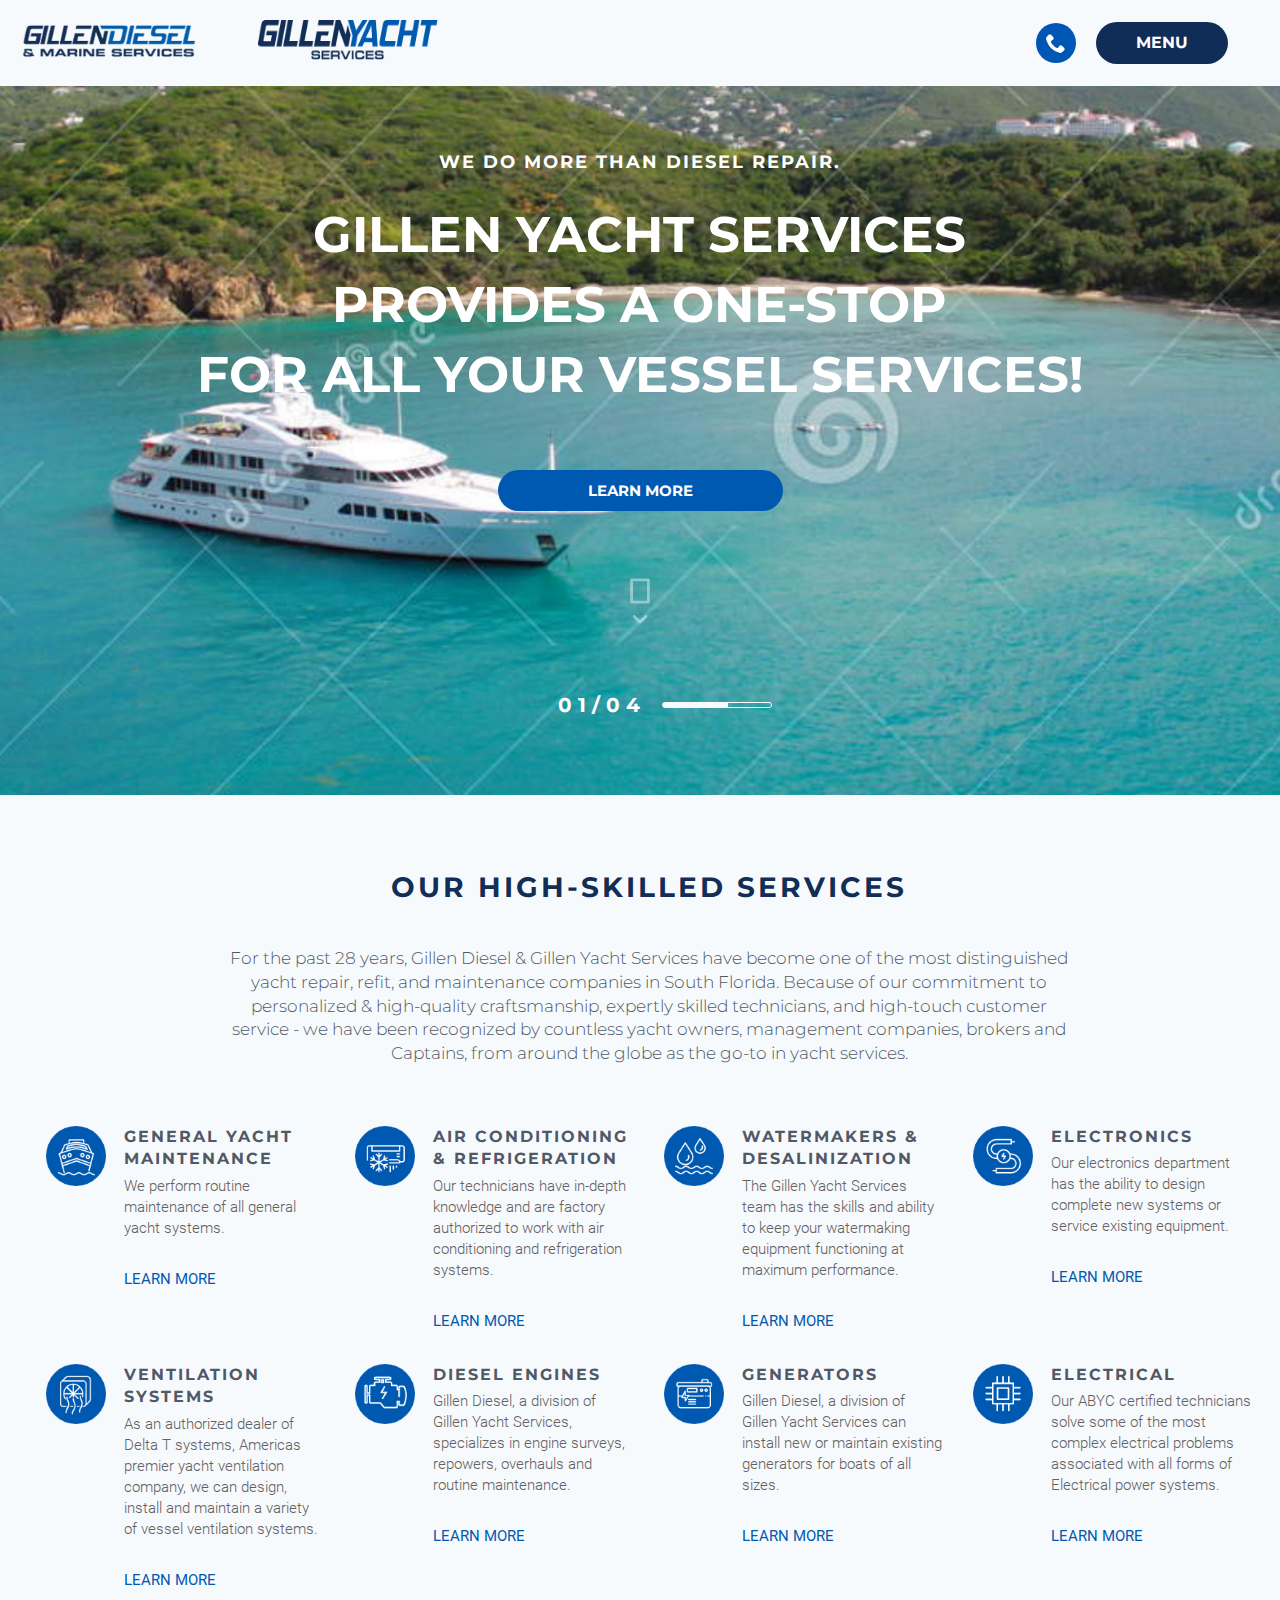
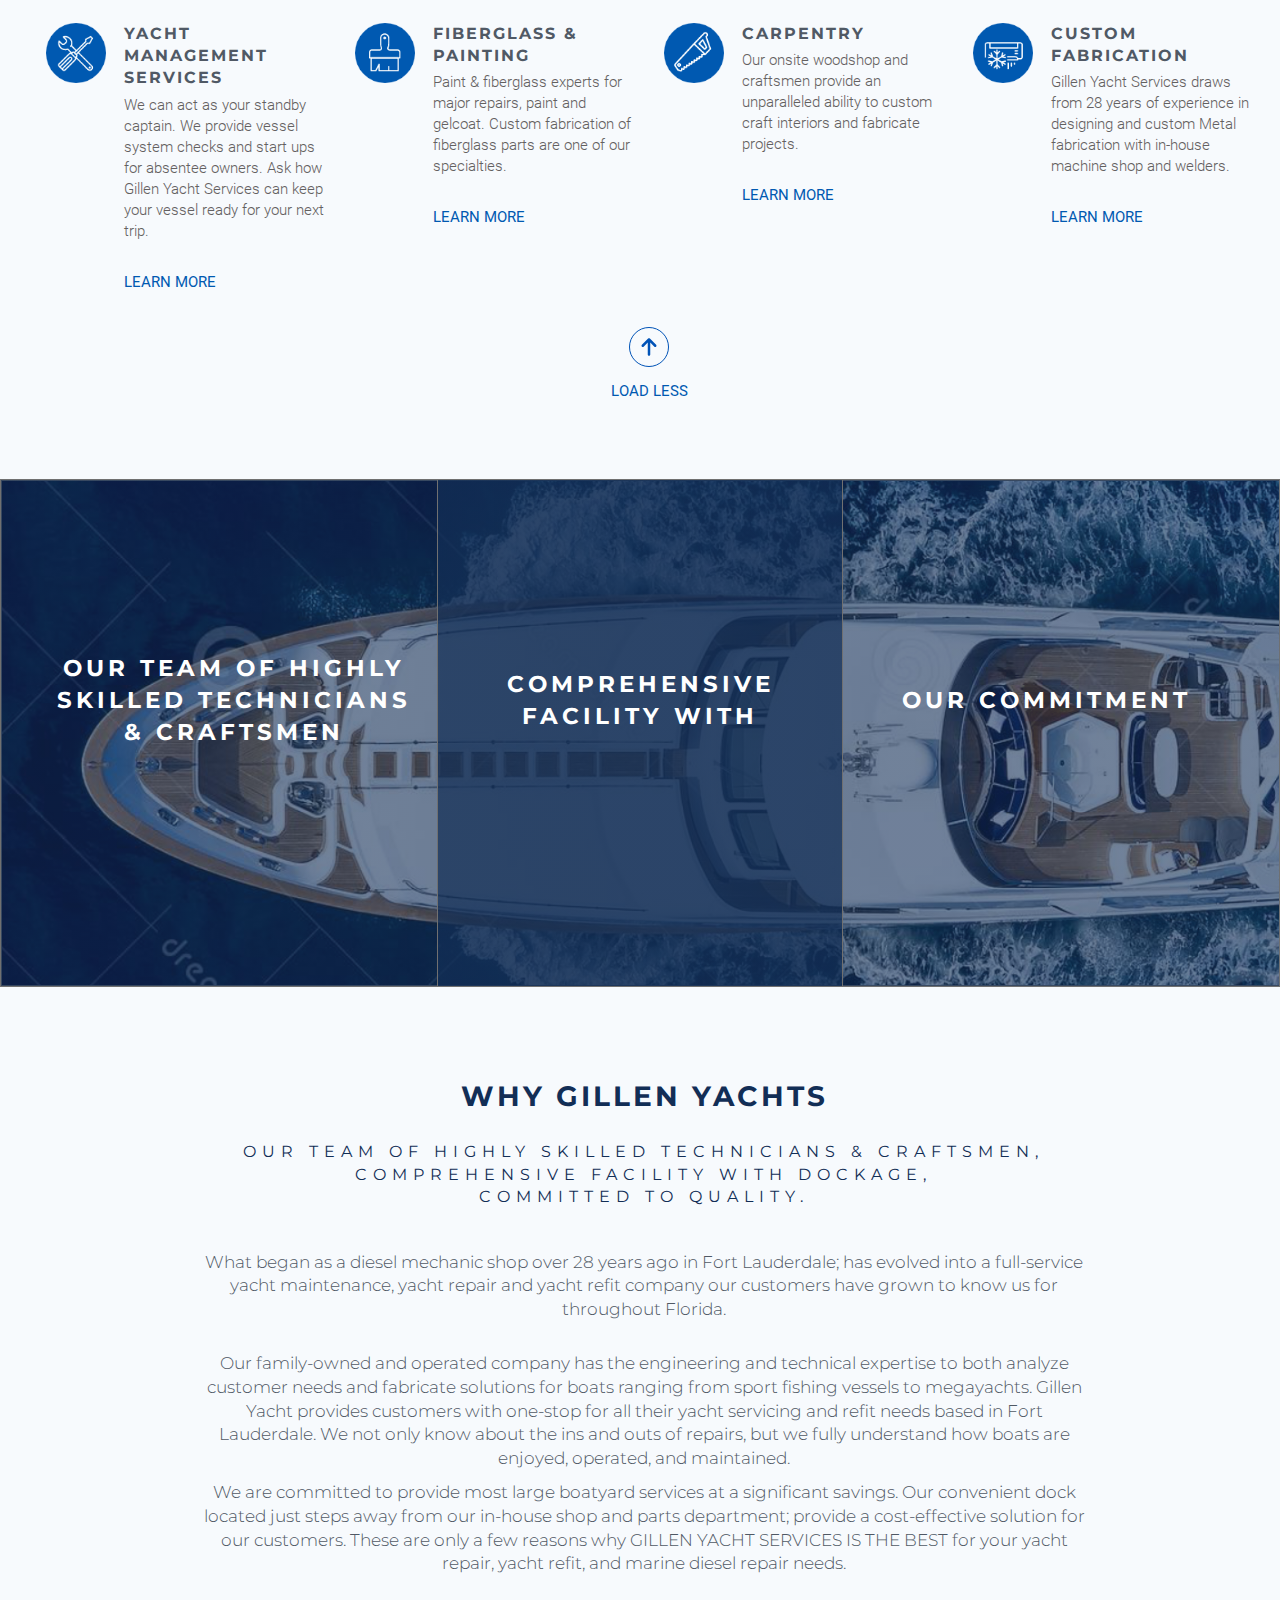
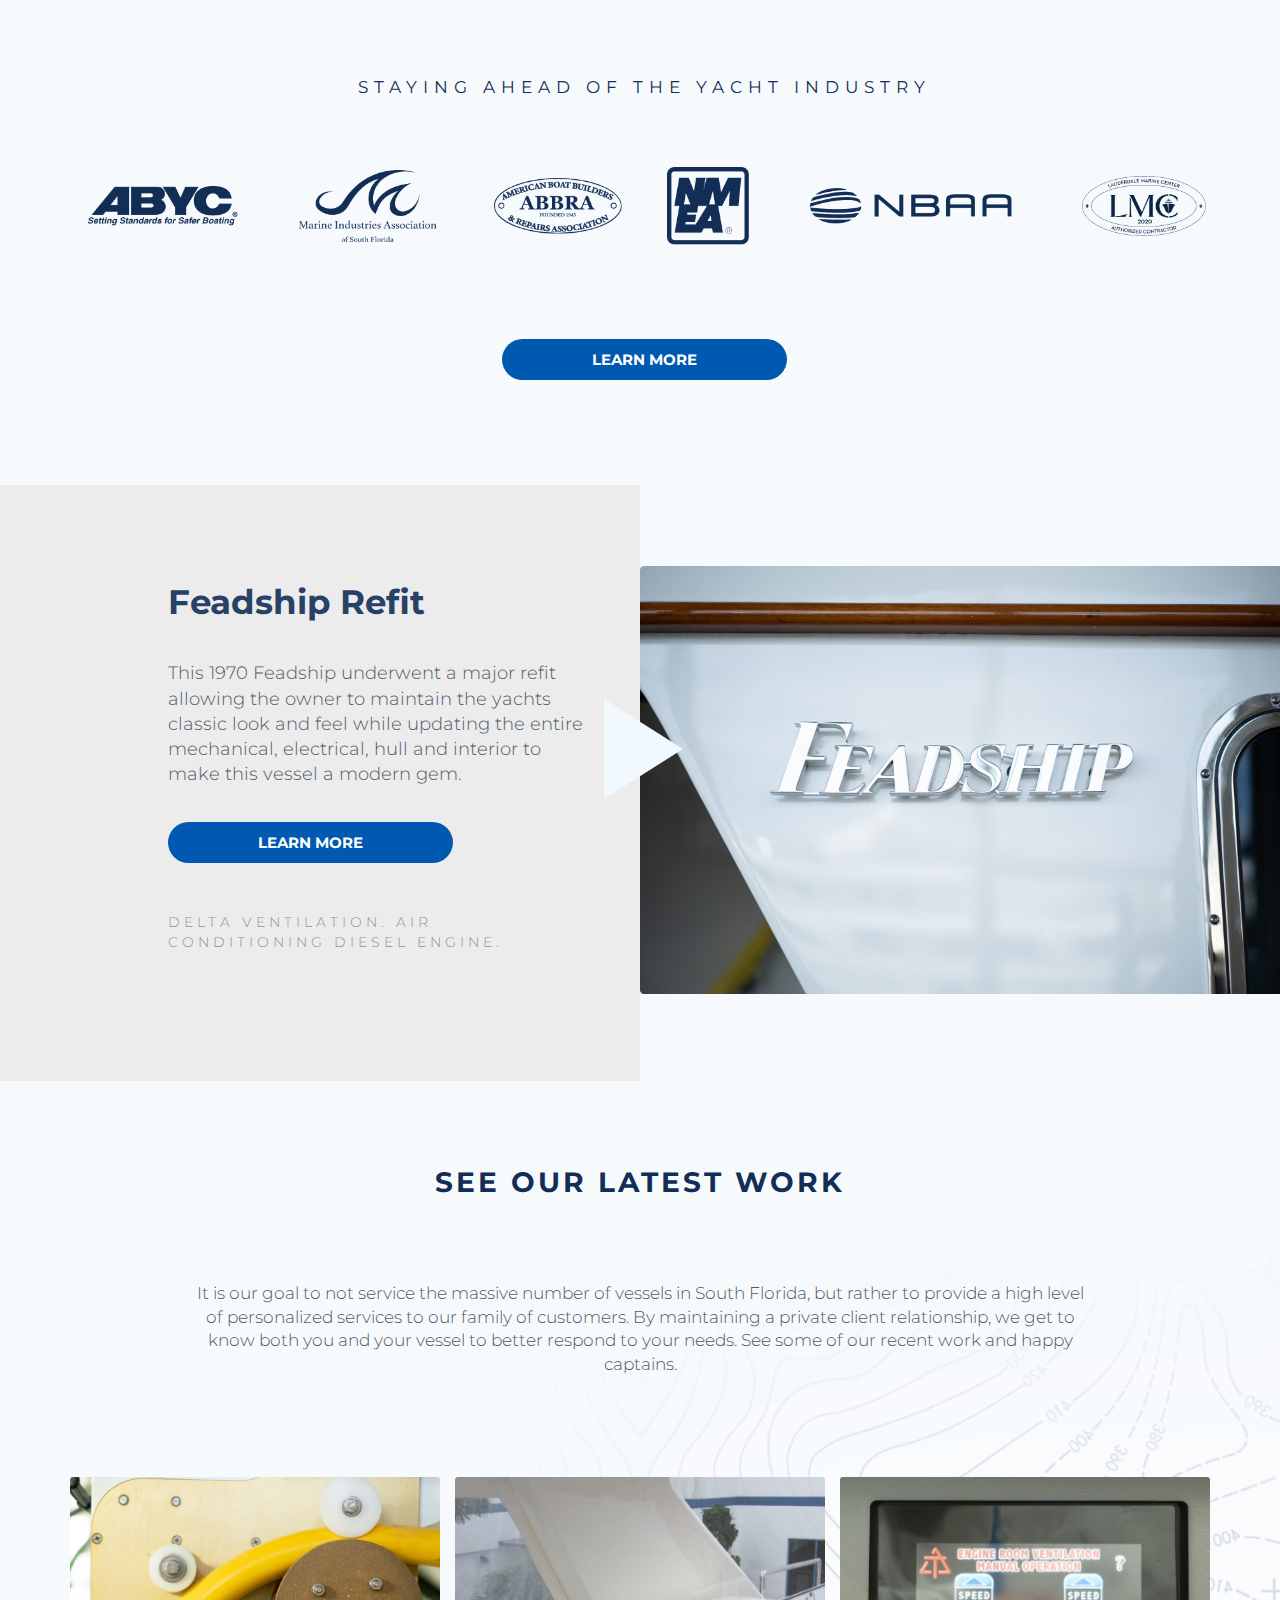
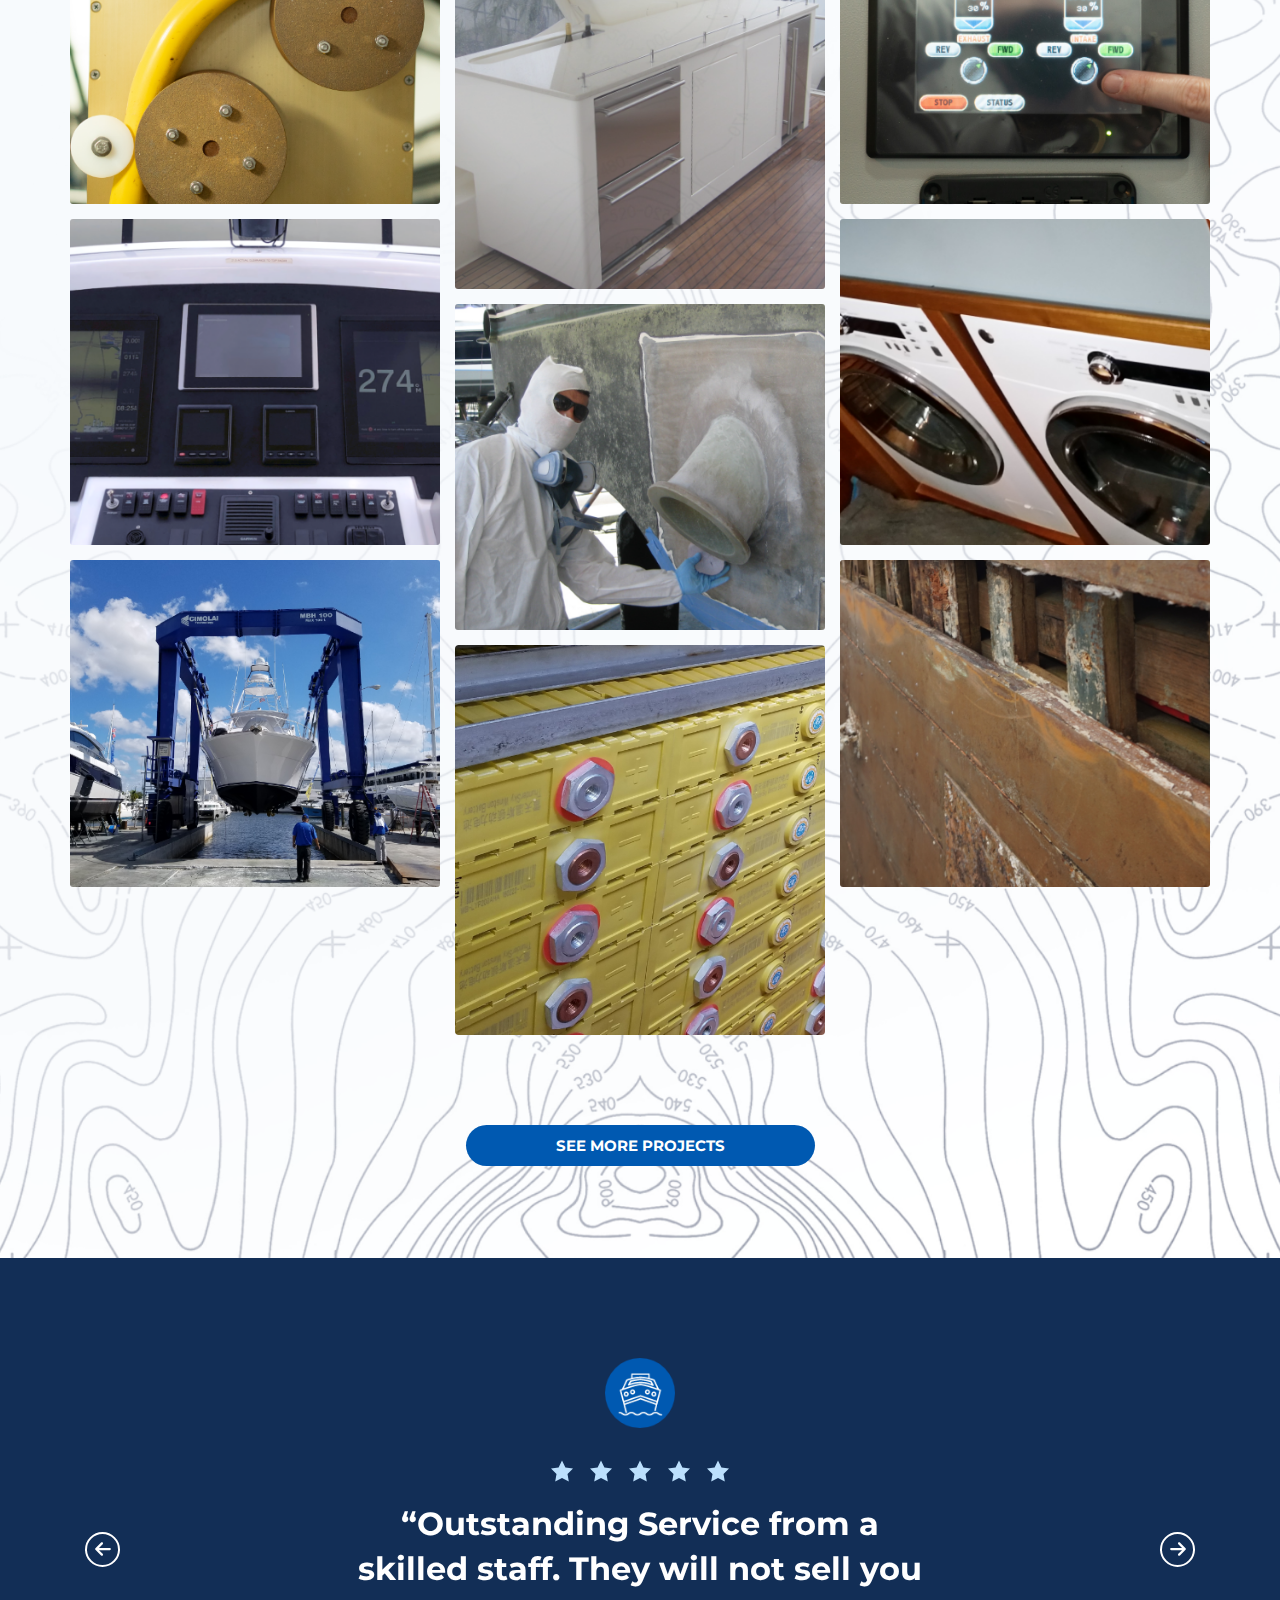
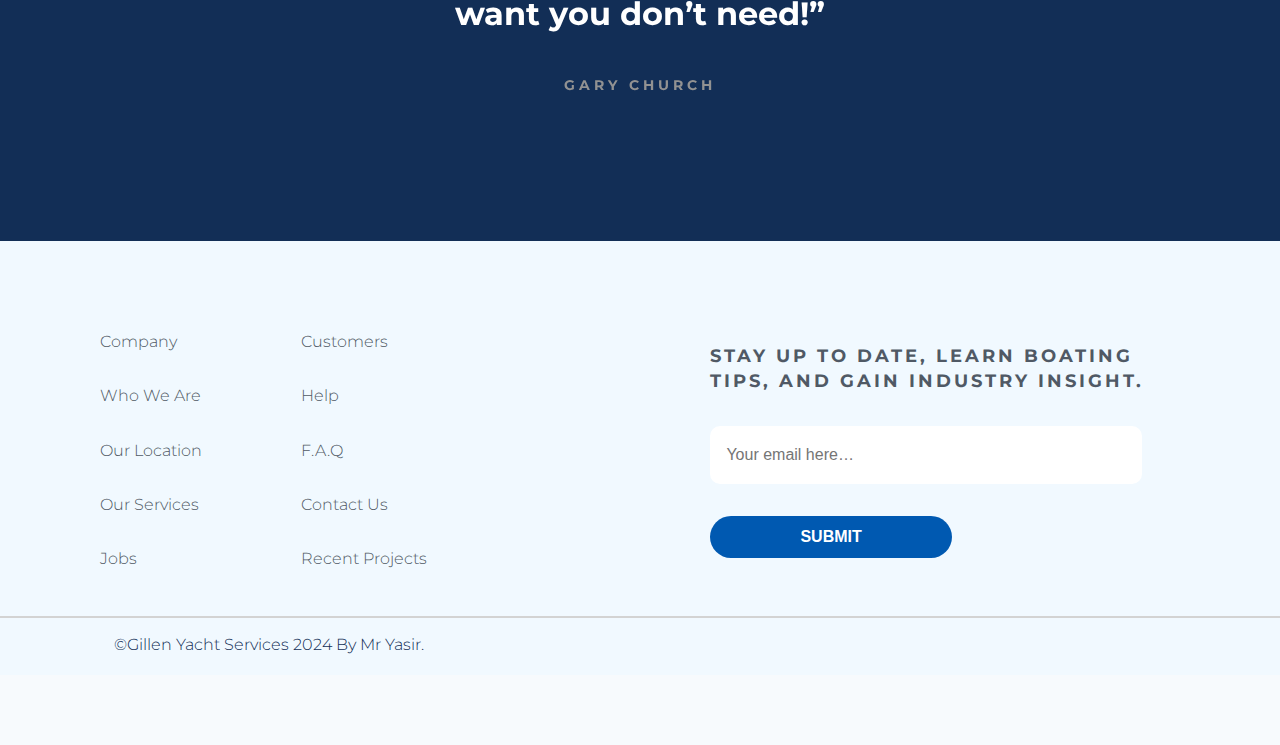
==== index.html @ 8f9c3e86 "first commit" ====
<!DOCTYPE html>
<html lang="en">
  <head>
    <meta charset="UTF-8" />
    <meta name="viewport" content="width=device-width, initial-scale=1.0" />

    <link rel="stylesheet" href="css/style.css" />
    <script defer src="js/script.js"></script>

    <link rel="stylesheet" href="css/slick.css" />
    <link rel="stylesheet" href="css/slick-theme.css" />

    <title>Gillen Yacht</title>
  </head>
  <body>
    <header>
      <div class="container">
        <div class="logo-box">
          <a href="#" class="logo-box__link">
            <img src="img/logo-1.png" alt="logo 1" class="logo-box__img" />
          </a>
          <a href="#" class="logo-box__link">
            <img src="img/logo-2.png" alt="logo 2" class="logo-box__img" />
          </a>
        </div>

        <div class="header-right">
          <a href="#" class="header-right__link">
            <svg class="header-right__icon">
              <use xlink:href="img/sprite-2.svg#icon-phone"></use>
            </svg>
          </a>
          <!-- <a href="#" class="header-right__menu">menu</a> -->

          <input type="checkbox" class="header-checkbox" id="nav-toggle" />

          <label for="nav-toggle" class="header-menu">menu</label>

          <div class="header-menu-box">
            <p class="header-menu-box__text">
              We will get to you by land, sea, or air
            </p>

            <!-- <div class="header-menu-body"> -->
            <ul class="header-menu-box__list">
              <li class="header-menu-box__item">
                <a href="#" class="header-menu-box__link">Home</a>
              </li>
              <li class="header-menu-box__item">
                <a href="#" class="header-menu-box__link">Where We Service</a>
              </li>
              <li class="header-menu-box__item">
                <a href="#" class="header-menu-box__link">Services</a>
              </li>
              <li class="header-menu-box__item">
                <a href="#" class="header-menu-box__link">Recent Projects</a>
              </li>
              <li class="header-menu-box__item">
                <a href="#" class="header-menu-box__link"
                  >Careers & Apprenticeships</a
                >
              </li>
              <li class="header-menu-box__item">
                <a href="#" class="header-menu-box__link">FAQ’s</a>
              </li>
              <li class="header-menu-box__item">
                <a href="#" class="header-menu-box__link">Contact Us</a>
              </li>
            </ul>
            <!-- </div> -->
          </div>
        </div>
      </div>
    </header>

    <main>
      <section class="banner">
        <div class="container">
          <p class="banner-subtitle">we do more than diesel repair.</p>

          <h1 class="banner-heading">
            <span> gillen yacht services provides a one-stop</span>
            <span>for all your vessel services!</span>
          </h1>

          <a href="#" class="main-button mb-big">learn more</a>

          <div class="banner-icon">
            <svg class="banner-icon__doc">
              <use xlink:href="img/sprite-1.svg#icon-document"></use>
            </svg>

            <svg class="banner-icon__down">
              <use xlink:href="img/sprite-1.svg#icon-chevron-down"></use>
            </svg>
          </div>

          <div class="banner-progress">
            <p class="banner-progress__date">0 1 / 0 4</p>
            <span class="banner-progress__line">&nbsp;</span>
          </div>
        </div>
      </section>

      <section class="services">
        <div class="container">
          <h2 class="section-heading">our high-skilled services</h2>

          <p class="services-subtitle">
            For the past 28 years, Gillen Diesel & Gillen Yacht Services have
            become one of the most distinguished yacht repair, refit, and
            maintenance companies in South Florida. Because of our commitment to
            personalized & high-quality craftsmanship, expertly skilled
            technicians, and high-touch customer service - we have been
            recognized by countless yacht owners, management companies, brokers
            and Captains, from around the globe as the go-to in yacht services.
          </p>

          <div class="services-list">
            <div class="services-item">
              <img
                src="img/s-img-1.png"
                alt=" services img 1"
                class="services-item__img"
              />

              <div class="services-item__content">
                <h3 class="services-item__content-name">
                  general yacht maintenance
                </h3>
                <p class="services-item__content-description">
                  We perform routine maintenance of all general yacht systems.
                </p>
                <a href="#" class="services-item__content-link">Learn more</a>
              </div>
            </div>

            <div class="services-item">
              <img
                src="img/s-img-2.png"
                alt=" services img 2"
                class="services-item__img"
              />

              <div class="services-item__content">
                <h3 class="services-item__content-name">
                  Air Conditioning & Refrigeration
                </h3>
                <p class="services-item__content-description">
                  Our technicians have in-depth knowledge and are factory
                  authorized to work with air conditioning and refrigeration
                  systems.
                </p>
                <a href="#" class="services-item__content-link">Learn more</a>
              </div>
            </div>

            <div class="services-item">
              <img
                src="img/s-img-3.png"
                alt=" services img 3"
                class="services-item__img"
              />

              <div class="services-item__content">
                <h3 class="services-item__content-name">
                  Watermakers & Desalinization
                </h3>
                <p class="services-item__content-description">
                  The Gillen Yacht Services team has the skills and ability to
                  keep your watermaking equipment functioning at maximum
                  performance.
                </p>
                <a href="#" class="services-item__content-link">Learn more</a>
              </div>
            </div>

            <div class="services-item">
              <img
                src="img/s-img-4.png"
                alt=" services img 4"
                class="services-item__img"
              />

              <div class="services-item__content">
                <h3 class="services-item__content-name">Electronics</h3>
                <p class="services-item__content-description">
                  Our electronics department has the ability to design complete
                  new systems or service existing equipment.
                </p>
                <a href="#" class="services-item__content-link">Learn more</a>
              </div>
            </div>

            <div class="services-item">
              <img
                src="img/s-img-5.png"
                alt=" services img 5"
                class="services-item__img"
              />

              <div class="services-item__content">
                <h3 class="services-item__content-name">Ventilation Systems</h3>
                <p class="services-item__content-description">
                  As an authorized dealer of Delta T systems, Americas premier
                  yacht ventilation company, we can design, install and maintain
                  a variety of vessel ventilation systems.
                </p>
                <a href="#" class="services-item__content-link">Learn more</a>
              </div>
            </div>

            <div class="services-item">
              <img
                src="img/s-img-6.png"
                alt=" services img 6"
                class="services-item__img"
              />

              <div class="services-item__content">
                <h3 class="services-item__content-name">Diesel Engines</h3>
                <p class="services-item__content-description">
                  Gillen Diesel, a division of Gillen Yacht Services,
                  specializes in engine surveys, repowers, overhauls and routine
                  maintenance.
                </p>
                <a href="#" class="services-item__content-link">Learn more</a>
              </div>
            </div>

            <div class="services-item">
              <img
                src="img/s-img-7.png"
                alt=" services img 7"
                class="services-item__img"
              />

              <div class="services-item__content">
                <h3 class="services-item__content-name">Generators</h3>
                <p class="services-item__content-description">
                  Gillen Diesel, a division of Gillen Yacht Services can install
                  new or maintain existing generators for boats of all sizes.
                </p>
                <a href="#" class="services-item__content-link">Learn more</a>
              </div>
            </div>

            <div class="services-item">
              <img
                src="img/s-img-8.png"
                alt=" services img 8"
                class="services-item__img"
              />

              <div class="services-item__content">
                <h3 class="services-item__content-name">Electrical</h3>
                <p class="services-item__content-description">
                  Our ABYC certified technicians solve some of the most complex
                  electrical problems associated with all forms of Electrical
                  power systems.
                </p>
                <a href="#" class="services-item__content-link">Learn more</a>
              </div>
            </div>

            <div class="services-item">
              <img
                src="img/s-img-9.png"
                alt=" services img 9"
                class="services-item__img"
              />

              <div class="services-item__content">
                <h3 class="services-item__content-name">
                  Yacht Management Services
                </h3>
                <p class="services-item__content-description">
                  We can act as your standby captain. We provide vessel system
                  checks and start ups for absentee owners. Ask how Gillen Yacht
                  Services can keep your vessel ready for your next trip.
                </p>
                <a href="#" class="services-item__content-link">Learn more</a>
              </div>
            </div>

            <div class="services-item">
              <img
                src="img/s-img-10.png"
                alt=" services img 10"
                class="services-item__img"
              />

              <div class="services-item__content">
                <h3 class="services-item__content-name">
                  Fiberglass & Painting
                </h3>
                <p class="services-item__content-description">
                  Paint & fiberglass experts for major repairs, paint and
                  gelcoat. Custom fabrication of fiberglass parts are one of our
                  specialties.
                </p>
                <a href="#" class="services-item__content-link">Learn more</a>
              </div>
            </div>

            <div class="services-item">
              <img
                src="img/s-img-11.png"
                alt=" services img 11"
                class="services-item__img"
              />

              <div class="services-item__content">
                <h3 class="services-item__content-name">Carpentry</h3>
                <p class="services-item__content-description">
                  Our onsite woodshop and craftsmen provide an unparalleled
                  ability to custom craft interiors and fabricate projects.
                </p>
                <a href="#" class="services-item__content-link">Learn more</a>
              </div>
            </div>

            <div class="services-item">
              <img
                src="img/s-img-12.png"
                alt=" services img 12"
                class="services-item__img"
              />

              <div class="services-item__content">
                <h3 class="services-item__content-name">Custom Fabrication</h3>
                <p class="services-item__content-description">
                  Gillen Yacht Services draws from 28 years of experience in
                  designing and custom Metal fabrication with in-house machine
                  shop and welders.
                </p>
                <a href="#" class="services-item__content-link">Learn more</a>
              </div>
            </div>
          </div>

          <div class="services-block">
            <a href="#" class="services-block__link">
              <svg class="services-block__icon">
                <use xlink:href="img/sprite-2.svg#icon-arrow-up2"></use>
              </svg>
            </a>

            <p class="services-block__text">load less</p>
          </div>
        </div>
      </section>

      <section class="commitment">
        <div class="container">
          <div class="commitment-box">
            <p class="commitment-box__text">
              Our team of highly skilled technicians & craftsmen
            </p>
          </div>

          <div class="commitment-box">
            <p class="commitment-box__text">Comprehensive facility with</p>
          </div>

          <div class="commitment-box">
            <p class="commitment-box__text">Our commitment</p>
          </div>
        </div>

        <!-- <section class="commitment-imgs">
          <img
            src="img/a-back-img.png"
            alt=" background img"
            class="commitment-img"
          />
        </section> -->
      </section>

      <section class="feature">
        <div class="container">
          <h2 class="section-heading mb-medium">why gillen yachts</h2>

          <p class="feature-subtitle">
            OUR TEAM OF HIGHLY SKILLED TECHNICIANS & CRAFTSMEN, <br />
            COMPREHENSIVE FACILITY WITH DOCKAGE, <br />
            COMMITTED TO QUALITY.
          </p>

          <p class="feature-description">
            <span
              >What began as a diesel mechanic shop over 28 years ago in Fort
              Lauderdale; has evolved into a full-service yacht maintenance,
              yacht repair and yacht refit company our customers have grown to
              know us for throughout Florida.
            </span>

            <span>
              Our family-owned and operated company has the engineering and
              technical expertise to both analyze customer needs and fabricate
              solutions for boats ranging from sport fishing vessels to
              megayachts. Gillen Yacht provides customers with one-stop for all
              their yacht servicing and refit needs based in Fort Lauderdale. We
              not only know about the ins and outs of repairs, but we fully
              understand how boats are enjoyed, operated, and maintained.
            </span>

            <span>
              We are committed to provide most large boatyard services at a
              significant savings. Our convenient dock located just steps away
              from our in-house shop and parts department; provide a
              cost-effective solution for our customers. These are only a few
              reasons why GILLEN YACHT SERVICES IS THE BEST for your yacht
              repair, yacht refit, and marine diesel repair needs.
            </span>
          </p>

          <p class="feature-logo-title">Staying ahead of the yacht industry</p>

          <div class="feature-logo-flex">
            <div>
              <img
                src="img/f-logo-1.png"
                alt=" feature logo 1"
                class="feature-logo-img"
              />
            </div>

            <div>
              <img
                src="img/f-logo-2.png"
                alt=" feature logo 2"
                class="feature-logo-img"
              />
            </div>

            <div>
              <img
                src="img/f-logo-3.png"
                alt=" feature logo 3"
                class="feature-logo-img"
              />
            </div>

            <div>
              <img
                src="img/f-logo-4.png"
                alt=" feature logo 4"
                class="feature-logo-img"
              />
            </div>

            <div>
              <img
                src="img/f-logo-5.png"
                alt=" feature logo 5"
                class="feature-logo-img"
              />
            </div>

            <div>
              <img
                src="img/f-logo-6.png"
                alt=" feature logo 6"
                class="feature-logo-img"
              />
            </div>
          </div>

          <a href="#" class="main-button">learn more</a>
        </div>
      </section>

      <section class="project">
        <div class="container">
          <div class="project-content">
            <h3 class="project-content__title">Feadship Refit</h3>

            <p class="project-content__description">
              This 1970 Feadship underwent a major refit allowing the owner to
              maintain the yachts classic look and feel while updating the
              entire mechanical, electrical, hull and interior to make this
              vessel a modern gem.
            </p>

            <a href="#" class="main-button mb-huge">Learn more</a>

            <p class="project-content__info">
              Delta ventilation. air conditioning diesel engine.
            </p>
          </div>

          <div class="project-img">
            <img
              src="img/p-back-img2.png"
              alt="project img"
              class="project-right__img"
            />
          </div>
        </div>
      </section>

      <section class="gallery">
        <div class="container">
          <h2 class="section-heading mb-huge">See our latest work</h2>

          <p class="gallery-subtitle">
            It is our goal to not service the massive number of vessels in South
            Florida, but rather to provide a high level of personalized services
            to our family of customers. By maintaining a private client
            relationship, we get to know both you and your vessel to better
            respond to your needs. See some of our recent work and happy
            captains.
          </p>

          <div class="gallery-grid">
            <figure class="gallery-item gallery-item__1">
              <img
                src="img/g-img-1.png"
                alt="gallery img 1"
                class="gallery-item__img"
              />
              <figcaption class="gallery-item__text">Glendinning</figcaption>

              <a href="#model1" class="open-model" data-modal="model-box__1">
                <svg class="gallery-item__arrow">
                  <use xlink:href="img/sprite-1.svg#icon-resize-100"></use>
                </svg>
              </a>
            </figure>

            <div class="model-box model-box__1" id="model1">
              <div class="model-container">
                <div class="model-box__left">
                  <img
                    src="img/g2-img-1.png"
                    alt=" img 1"
                    class="model-box__left-img"
                    id="model-img"
                  />
                </div>

                <div class="model-box__right">
                  <h4 class="model-box__right-title">Glendinning</h4>
                  <h2 class="model-box__right-heading">PROJECT DETAILS</h2>
                  <p class="model-box__right-text">
                    Installed a 100 amp Cablemaster which provides powered
                    extension and retraction of vessel shore power cable.
                  </p>

                  <a href="#close" class="close-model">
                    <svg class="close-arrow">
                      <use xlink:href="img/sprite-1.svg#icon-resize-100"></use>
                    </svg>
                  </a>
                </div>
              </div>
            </div>

            <figure class="gallery-item gallery-item__2">
              <img
                src="img/g-img-2.png"
                alt="gallery img 2"
                class="gallery-item__img"
              />
              <figcaption class="gallery-item__text">
                Custom Flybridge Bar
              </figcaption>

              <a href="#model2">
                <svg class="gallery-item__arrow">
                  <use xlink:href="img/sprite-1.svg#icon-resize-100"></use>
                </svg>
              </a>
            </figure>

            <div class="model-box model-box__2" id="model2">
              <div class="model-container">
                <div class="model-box__left">
                  <img
                    src="img/g2-img-2.png"
                    alt=" img 2"
                    class="model-box__left-img"
                    id="model-img"
                  />
                </div>

                <div class="model-box__right">
                  <h4 class="model-box__right-title">Custom Flybridge Bar</h4>
                  <h2 class="model-box__right-heading">PROJECT DETAILS</h2>
                  <p class="model-box__right-text">
                    Designed and fabricated a fiberglass bar for the flybridge
                    which included refrigerator drawers, ice machine, trash area
                    and wine chill area.
                  </p>

                  <a href="#close" class="close-model">
                    <svg class="close-arrow">
                      <use xlink:href="img/sprite-1.svg#icon-resize-100"></use>
                    </svg>
                  </a>
                </div>
              </div>
            </div>

            <figure class="gallery-item gallery-item__3">
              <img
                src="img/g-img-3.png"
                alt="gallery img 3"
                class="gallery-item__img"
              />
              <figcaption class="gallery-item__text">
                Delta T Control Panel
              </figcaption>

              <a href="#model3">
                <svg class="gallery-item__arrow">
                  <use xlink:href="img/sprite-1.svg#icon-resize-100"></use>
                </svg>
              </a>
            </figure>

            <div class="model-box model-box__3" id="model3">
              <div class="model-container">
                <div class="model-box__left">
                  <img
                    src="img/g2-img-3.png"
                    alt=" img 3"
                    class="model-box__left-img"
                    id="model-img"
                  />
                </div>

                <div class="model-box__right">
                  <h4 class="model-box__right-title">Delta T Control Panel</h4>
                  <h2 class="model-box__right-heading">PROJECT DETAILS</h2>
                  <p class="model-box__right-text">
                    Installed a Delta T Control panel as part of a new engine
                    room ventilation system.
                  </p>

                  <a href="#close" class="close-model">
                    <svg class="close-arrow">
                      <use xlink:href="img/sprite-1.svg#icon-resize-100"></use>
                    </svg>
                  </a>
                </div>
              </div>
            </div>

            <figure class="gallery-item gallery-item__4">
              <img
                src="img/g-img-4.png"
                alt="gallery img 4"
                class="gallery-item__img"
              />
              <figcaption class="gallery-item__text">
                New Helm Install
              </figcaption>

              <a href="#model4">
                <svg class="gallery-item__arrow">
                  <use xlink:href="img/sprite-1.svg#icon-resize-100"></use>
                </svg>
              </a>
            </figure>

            <div class="model-box model-box__4" id="model4">
              <div class="model-container">
                <div class="model-box__left">
                  <img
                    src="img/g2-img-4.png"
                    alt=" img 4"
                    class="model-box__left-img"
                    id="model-img"
                  />
                </div>

                <div class="model-box__right">
                  <h4 class="model-box__right-title">New Helm Install</h4>
                  <h2 class="model-box__right-heading">PROJECT DETAILS</h2>
                  <p class="model-box__right-text">
                    This helm was updated to include a new Garmin and Maretron
                    NMEA 2000 system.
                  </p>

                  <a href="#close" class="close-model">
                    <svg class="close-arrow">
                      <use xlink:href="img/sprite-1.svg#icon-resize-100"></use>
                    </svg>
                  </a>
                </div>
              </div>
            </div>

            <figure class="gallery-item gallery-item__5">
              <img
                src="img/g-img-5.png"
                alt="gallery img 5"
                class="gallery-item__img"
              />
              <figcaption class="gallery-item__text">
                Stern Thruster Install
              </figcaption>

              <a href="#model5">
                <svg class="gallery-item__arrow">
                  <use xlink:href="img/sprite-1.svg#icon-resize-100"></use>
                </svg>
              </a>
            </figure>

            <div class="model-box model-box__5" id="model5">
              <div class="model-container">
                <div class="model-box__left">
                  <img
                    src="img/g2-img-5.png"
                    alt=" img 5"
                    class="model-box__left-img"
                    id="model-img"
                  />
                </div>

                <div class="model-box__right">
                  <h4 class="model-box__right-title">Stern Thruster Install</h4>
                  <h2 class="model-box__right-heading">PROJECT DETAILS</h2>
                  <p class="model-box__right-text">
                    This custom stern thruster fabrication installation is
                    powered by a Sidepower System.
                  </p>

                  <a href="#close" class="close-model">
                    <svg class="close-arrow">
                      <use xlink:href="img/sprite-1.svg#icon-resize-100"></use>
                    </svg>
                  </a>
                </div>
              </div>
            </div>

            <figure class="gallery-item gallery-item__6">
              <img
                src="img/g-img-6.png"
                alt="gallery img 6"
                class="gallery-item__img"
              />
              <figcaption class="gallery-item__text">
                Laundry Room Install
              </figcaption>

              <a href="#model6">
                <svg class="gallery-item__arrow">
                  <use xlink:href="img/sprite-1.svg#icon-resize-100"></use>
                </svg>
              </a>
            </figure>

            <div class="model-box model-box__6" id="model6">
              <div class="model-container">
                <div class="model-box__left">
                  <img
                    src="img/g2-img-6.png"
                    alt=" img 6"
                    class="model-box__left-img"
                    id="model-img"
                  />
                </div>

                <div class="model-box__right">
                  <h4 class="model-box__right-title">Laundry Room Install</h4>
                  <h2 class="model-box__right-heading">PROJECT DETAILS</h2>
                  <p class="model-box__right-text">
                    This vessel needed a laundry facility which was accomplished
                    by converting a closet area.
                  </p>

                  <a href="#close" class="close-model">
                    <svg class="close-arrow">
                      <use xlink:href="img/sprite-1.svg#icon-resize-100"></use>
                    </svg>
                  </a>
                </div>
              </div>
            </div>

            <figure class="gallery-item gallery-item__7">
              <img
                src="img/g-img-7.png"
                alt="gallery img 7"
                class="gallery-item__img"
              />
              <figcaption class="gallery-item__text">
                Routine Haul Out Service
              </figcaption>

              <a href="#model7">
                <svg class="gallery-item__arrow">
                  <use xlink:href="img/sprite-1.svg#icon-resize-100"></use>
                </svg>
              </a>
            </figure>

            <div class="model-box model-box__7" id="model7">
              <div class="model-container">
                <div class="model-box__left">
                  <img
                    src="img/g2-img-7.png"
                    alt=" img 7"
                    class="model-box__left-img"
                    id="model-img"
                  />
                </div>

                <div class="model-box__right">
                  <h4 class="model-box__right-title">
                    Routine Haul Out Service
                  </h4>
                  <h2 class="model-box__right-heading">PROJECT DETAILS</h2>
                  <p class="model-box__right-text">
                    This sportfish needed routine yard service including, bottom
                    paint, running gear, zincs, Prop Speed. This was a great
                    time to add underwater lights and spurs.
                  </p>

                  <a href="#close" class="close-model">
                    <svg class="close-arrow">
                      <use xlink:href="img/sprite-1.svg#icon-resize-100"></use>
                    </svg>
                  </a>
                </div>
              </div>
            </div>

            <figure class="gallery-item gallery-item__8">
              <img
                src="img/g-img-8.png"
                alt="gallery img 8"
                class="gallery-item__img"
              />
              <figcaption class="gallery-item__text">
                Lithium ION Battery Install
              </figcaption>

              <a href="#model8">
                <svg class="gallery-item__arrow">
                  <use xlink:href="img/sprite-1.svg#icon-resize-100"></use>
                </svg>
              </a>
            </figure>

            <div class="model-box model-box__8" id="model8">
              <div class="model-container">
                <div class="model-box__left">
                  <img
                    src="img/g2-img-8.png"
                    alt=" img 8"
                    class="model-box__left-img"
                    id="model-img"
                  />
                </div>

                <div class="model-box__right">
                  <h4 class="model-box__right-title">
                    Lithium ION Battery Install
                  </h4>
                  <h2 class="model-box__right-heading">PROJECT DETAILS</h2>
                  <p class="model-box__right-text">
                    This electric powered vessel needed a new lithium ION
                    Battery bank with a custom fabricated bracket.
                  </p>

                  <a href="#close" class="close-model">
                    <svg class="close-arrow">
                      <use xlink:href="img/sprite-1.svg#icon-resize-100"></use>
                    </svg>
                  </a>
                </div>
              </div>
            </div>

            <figure class="gallery-item gallery-item__9">
              <img
                src="img/g-img-9.png"
                alt="gallery img 9"
                class="gallery-item__img"
              />
              <figcaption class="gallery-item__text">
                Wood Boat Repair
              </figcaption>

              <a href="#model9">
                <svg class="gallery-item__arrow">
                  <use xlink:href="img/sprite-1.svg#icon-resize-100"></use>
                </svg>
              </a>
            </figure>

            <div class="model-box model-box__9" id="model9">
              <div class="model-container">
                <div class="model-box__left">
                  <img
                    src="img/g2-img-9.png"
                    alt=" img 9"
                    class="model-box__left-img"
                    id="model-img"
                  />
                </div>

                <div class="model-box__right">
                  <h4 class="model-box__right-title">Wood Boat Repair</h4>
                  <h2 class="model-box__right-heading">PROJECT DETAILS</h2>
                  <p class="model-box__right-text">
                    This legacy wooden boat had Teredo worms and needed
                    extensive repair and restoration to its hull.
                  </p>

                  <a href="#close" class="close-model">
                    <svg class="close-arrow">
                      <use xlink:href="img/sprite-1.svg#icon-resize-100"></use>
                    </svg>
                  </a>
                </div>
              </div>
            </div>
          </div>

          <a href="#" class="main-button">See more projects</a>
        </div>
      </section>

      <section class="testimonial">
        <div class="container">
          <button class="button-left">
            <svg class="button-left__icon">
              <use xlink:href="img/sprite-2.svg#icon-arrow-left2"></use>
            </svg>
          </button>

          <div class="slider slider__1">
            <div class="slide slide__1">
              <div class="slide__block">
                <img
                  src="img/s-img-1.png"
                  alt="slide img 1"
                  class="slide__img"
                />
              </div>

              <div class="slide__stars">
                <svg class="slide__star">
                  <use xlink:href="img/sprite-2.svg#icon-star-full"></use>
                </svg>
                <svg class="slide__star">
                  <use xlink:href="img/sprite-2.svg#icon-star-full"></use>
                </svg>
                <svg class="slide__star">
                  <use xlink:href="img/sprite-2.svg#icon-star-full"></use>
                </svg>
                <svg class="slide__star">
                  <use xlink:href="img/sprite-2.svg#icon-star-full"></use>
                </svg>
                <svg class="slide__star">
                  <use xlink:href="img/sprite-2.svg#icon-star-full"></use>
                </svg>
              </div>

              <h3 class="slide__author-text">
                “Outstanding Service from a skilled staff. They will not sell
                you want you don’t need!”
              </h3>

              <p class="slide__author-name">Gary Church</p>
            </div>

            <div class="slide slide__2">
              <div class="slide__block">
                <img
                  src="img/s-img-1.png"
                  alt="slide img 1"
                  class="slide__img"
                />
              </div>

              <div class="slide__stars">
                <svg class="slide__star">
                  <use xlink:href="img/sprite-2.svg#icon-star-full"></use>
                </svg>
                <svg class="slide__star">
                  <use xlink:href="img/sprite-2.svg#icon-star-full"></use>
                </svg>
                <svg class="slide__star">
                  <use xlink:href="img/sprite-2.svg#icon-star-full"></use>
                </svg>
                <svg class="slide__star">
                  <use xlink:href="img/sprite-2.svg#icon-star-full"></use>
                </svg>
                <svg class="slide__star">
                  <use xlink:href="img/sprite-2.svg#icon-star-full"></use>
                </svg>
              </div>

              <h3 class="slide__author-text">
                “I have been sending my yachts & tenders to Gillen Diesel for
                over 18 years. From 30ft to 120ft. From engine rebuilds to
                complete paint work…Would not go anywhere else.”
              </h3>

              <p class="slide__author-name">
                Stephen Lockhart, Chief Engineerf
              </p>
            </div>

            <div class="slide slide__3">
              <div class="slide__block">
                <img
                  src="img/s-img-1.png"
                  alt="slide img 1"
                  class="slide__img"
                />
              </div>

              <div class="slide__stars">
                <svg class="slide__star">
                  <use xlink:href="img/sprite-2.svg#icon-star-full"></use>
                </svg>
                <svg class="slide__star">
                  <use xlink:href="img/sprite-2.svg#icon-star-full"></use>
                </svg>
                <svg class="slide__star">
                  <use xlink:href="img/sprite-2.svg#icon-star-full"></use>
                </svg>
                <svg class="slide__star">
                  <use xlink:href="img/sprite-2.svg#icon-star-full"></use>
                </svg>
                <svg class="slide__star">
                  <use xlink:href="img/sprite-2.svg#icon-star-full"></use>
                </svg>
              </div>

              <h3 class="slide__author-text">
                “Have been using them for years, great work and service.”
              </h3>

              <p class="slide__author-name">Robert Stack, Captain</p>
            </div>
          </div>

          <button class="button-right">
            <svg class="button-right__icon">
              <use xlink:href="img/sprite-2.svg#icon-arrow-right2"></use>
            </svg>
          </button>
        </div>
      </section>
    </main>

    <footer>
      <div class="container">
        <!-- <div class="wrapper"> -->
        <div class="footer-left">
          <ul class="footer-list">
            <li class="footer-list__item">
              <a href="#" class="footer-list__item-link">Company</a>
            </li>
            <li class="footer-list__item">
              <a href="#" class="footer-list__item-link">Who We Are</a>
            </li>
            <li class="footer-list__item">
              <a href="#" class="footer-list__item-link">Our Location</a>
            </li>
            <li class="footer-list__item">
              <a href="#" class="footer-list__item-link">Our Services</a>
            </li>
            <li class="footer-list__item">
              <a href="#" class="footer-list__item-link">Jobs</a>
            </li>
          </ul>

          <ul class="footer-list">
            <li class="footer-list__item">
              <a href="#" class="footer-list__item-link">Customers</a>
            </li>
            <li class="footer-list__item">
              <a href="#" class="footer-list__item-link">Help</a>
            </li>
            <li class="footer-list__item">
              <a href="#" class="footer-list__item-link">F.A.Q</a>
            </li>
            <li class="footer-list__item">
              <a href="#" class="footer-list__item-link">Contact Us</a>
            </li>
            <li class="footer-list__item">
              <a href="#" class="footer-list__item-link">Recent Projects</a>
            </li>
          </ul>
        </div>

        <div class="footer-right">
          <p class="sign-heading">
            Stay up to date, learn boating tips, and gain industry insight.
          </p>

          <form action="#" class="footer-right__form">
            <input
              type="email"
              class="sign-input"
              placeholder="Your email here…"
              id="submit"
              required
            />

            <button class="sign-button">submit</button>
          </form>
        </div>
        <!-- </div> -->
      </div>

      <div class="copyright">&copy;Gillen Yacht Services 2024 By Mr Yasir.</div>
    </footer>

    <script src="js/jquery-3.7.1.min.js"></script>
    <script src="js/slick.min.js"></script>

    <script>
      $(document).ready(function () {
        $(".slider").slick({
          autoplay: false,
          arrow: false,
          Infinite: true,
          slidesToShow: 1,
          slidesToScroll: 1,
          variableWidth: false,
        });

        $(".button-right").click(function () {
          $(".slider").slick("slickNext");
        });

        $(".button-left").click(function () {
          $(".slider").slick("slickPrev");
        });
      });
    </script>
  </body>
</html>
---- css/style.css ----
*,
*::before,
*::after {
  margin: 0;
  padding: 0;
  -webkit-box-sizing: inherit;
          box-sizing: inherit;
}

html {
  -webkit-box-sizing: border-box;
          box-sizing: border-box;
  font-size: 100%;
}

body {
  font-family: Montserrat, sans-serif;
  font-size: 14px;
  font-weight: 400;
  line-height: 1.4;
  background-color: #f7fafd;
  color: #505965;
}

@font-face {
  font-family: Montserrat;
  src: url(/font/Montserrat-VariableFont_wght.ttf);
}
@font-face {
  font-family: Roboto;
  src: url(/font-2/Roboto-Regular.ttf);
  font-weight: 400;
}
@font-face {
  font-family: Roboto;
  src: url(/font-2/Roboto-Light.ttf);
  font-weight: 300;
}
.main-button:link,
.main-button:visited {
  display: inline-block;
  font-size: 18px;
  font-weight: 700;
  text-transform: uppercase;
  text-decoration: none;
  padding: 12px 126px;
  background-color: #0059b1;
  color: #fff;
  border-radius: 100px;
}
@media only screen and (max-width: 105em) {
  .main-button:link,
  .main-button:visited {
    font-size: 15px;
    padding: 10px 90px;
  }
}
@media only screen and (max-width: 75em) {
  .main-button:link,
  .main-button:visited {
    font-size: 14px;
    padding: 10px 70px;
  }
}

.mb-huge {
  margin-bottom: 121px;
}
@media only screen and (max-width: 105em) {
  .mb-huge {
    margin-bottom: 90px;
  }
}
@media only screen and (max-width: 83.125em) {
  .mb-huge {
    margin-bottom: 50px;
  }
}
@media only screen and (max-width: 75em) {
  .mb-huge {
    margin-bottom: 40px;
  }
}

.mb-largest {
  margin-bottom: 96px;
}

.mb-large {
  margin-bottom: 80px;
}

.mb-big {
  margin-bottom: 65px;
}
@media only screen and (max-width: 75em) {
  .mb-big {
    margin-bottom: 50px;
  }
}

.mb-medium {
  margin-bottom: 40px;
}

.mb-small {
  margin-bottom: 22px;
}

header {
  position: relative;
  z-index: 500;
}

header .container {
  padding: 30px 72px 30px 22px;
  display: -webkit-box;
  display: -ms-flexbox;
  display: flex;
  -webkit-box-pack: justify;
      -ms-flex-pack: justify;
          justify-content: space-between;
  -webkit-box-align: center;
      -ms-flex-align: center;
          align-items: center;
}
@media only screen and (max-width: 105em) {
  header .container {
    padding: 20px 52px 20px 18px;
  }
}
header .container .logo-box {
  display: -webkit-box;
  display: -ms-flexbox;
  display: flex;
  -webkit-box-align: center;
      -ms-flex-align: center;
          align-items: center;
}
header .container .logo-box__link {
  display: inline-block;
}
header .container .logo-box__link:not(:last-child) {
  margin-right: 60px;
}
header .container .logo-box__img {
  height: 50px;
  width: 200px;
}
@media only screen and (max-width: 105em) {
  header .container .logo-box__img {
    height: 40px;
    width: 180px;
  }
}
header .container .header-right {
  display: -webkit-box;
  display: -ms-flexbox;
  display: flex;
  -webkit-box-align: center;
      -ms-flex-align: center;
          align-items: center;
}
header .container .header-right__link {
  display: inline-block;
  width: 50px;
  height: 50px;
  background-color: #0056b4;
  border-radius: 50%;
  display: -webkit-box;
  display: -ms-flexbox;
  display: flex;
  -webkit-box-pack: center;
      -ms-flex-pack: center;
          justify-content: center;
  -webkit-box-align: center;
      -ms-flex-align: center;
          align-items: center;
  margin-right: 20px;
}
@media only screen and (max-width: 105em) {
  header .container .header-right__link {
    width: 40px;
    height: 40px;
  }
}
header .container .header-right__icon {
  width: 25px;
  height: 25px;
  fill: #fff;
}
@media only screen and (max-width: 105em) {
  header .container .header-right__icon {
    width: 20px;
    height: 20px;
  }
}

.header-checkbox {
  display: none;
}

.header-menu {
  font-size: 18px;
  font-weight: 700;
  text-decoration: none;
  text-transform: uppercase;
  background-color: #102d57;
  color: #fff;
  border-radius: 100px;
  padding: 12px 55px;
  cursor: pointer;
}
@media only screen and (max-width: 105em) {
  .header-menu {
    font-size: 16px;
    padding: 10px 40px;
  }
}

.header-menu-box {
  position: absolute;
  top: 0;
  right: 0;
  width: 350px;
  z-index: 800;
  border-bottom-left-radius: 20px;
  border-bottom-right-radius: 20px;
  opacity: 0;
  visibility: hidden;
  -webkit-transition: all 0.2s;
  transition: all 0.2s;
}
.header-menu-box__text {
  font-size: 14px;
  font-weight: 700;
  text-transform: uppercase;
  background-color: #122e56;
  color: #929292;
  padding: 44px 32px 32px 32px;
  letter-spacing: 5px;
  text-align: center;
  border-bottom: 1px solid #707070;
}
.header-menu-box__list {
  list-style: none;
  display: -webkit-box;
  display: -ms-flexbox;
  display: flex;
  -webkit-box-orient: vertical;
  -webkit-box-direction: normal;
      -ms-flex-direction: column;
          flex-direction: column;
  background-image: -webkit-gradient(linear, left top, right top, from(rgba(18, 46, 86, 0.8)));
  background-image: linear-gradient(to right, rgba(18, 46, 86, 0.8));
  border-bottom-left-radius: 20px;
  border-bottom-right-radius: 20px;
}
.header-menu-box__item {
  position: relative;
  margin-bottom: 6px;
}
.header-menu-box__item::after {
  content: "";
  position: absolute;
  top: 0;
  right: 0;
  width: 88%;
  height: 100%;
  background-color: #bce0fd;
  border-top-left-radius: 100px;
  border-bottom-left-radius: 100px;
  opacity: 0;
}
.header-menu-box__item:hover::after {
  opacity: 1;
}
.header-menu-box__item:hover .header-menu-box__link {
  color: #122e56;
}
.header-menu-box__item:nth-child(1) {
  margin-top: 7px;
}
.header-menu-box__item:nth-child(7) {
  margin-bottom: 40px;
}
.header-menu-box__link:link, .header-menu-box__link:visited {
  display: inline-block;
  font-size: 18px;
  font-weight: 300;
  color: #fff;
  padding: 16px 35px 16px 80px;
  text-decoration: none;
  z-index: 10;
  position: relative;
}

.header-checkbox:checked ~ .header-menu-box {
  opacity: 1;
  visibility: visible;
}

.banner .container {
  display: -webkit-box;
  display: -ms-flexbox;
  display: flex;
  -webkit-box-orient: vertical;
  -webkit-box-direction: normal;
      -ms-flex-direction: column;
          flex-direction: column;
  -webkit-box-pack: center;
      -ms-flex-pack: center;
          justify-content: center;
  -webkit-box-align: center;
      -ms-flex-align: center;
          align-items: center;
  text-align: center;
  padding: 64px 30px 76px 30px;
  background-image: url(../img/banner-img.png);
  background-size: cover;
  background-repeat: no-repeat;
  background-position: left;
}
.banner .container .banner-subtitle {
  font-size: 20px;
  font-weight: 700;
  color: #fff;
  letter-spacing: 3px;
  text-transform: uppercase;
  margin-bottom: 25px;
}
@media only screen and (max-width: 105em) {
  .banner .container .banner-subtitle {
    font-size: 18px;
    letter-spacing: 2px;
  }
}
@media only screen and (max-width: 75em) {
  .banner .container .banner-subtitle {
    font-size: 16px;
  }
}
.banner .container .banner-heading {
  font-size: 68px;
  font-weight: 700;
  text-transform: uppercase;
  color: #fff;
  margin-bottom: 60px;
  width: 80%;
}
@media only screen and (max-width: 105em) {
  .banner .container .banner-heading {
    font-size: 50px;
    width: 70%;
  }
}
@media only screen and (max-width: 83.125em) {
  .banner .container .banner-heading {
    width: 80%;
  }
}
@media only screen and (max-width: 75em) {
  .banner .container .banner-heading {
    font-size: 40px;
    margin-bottom: 50px;
  }
}
.banner .container .banner-heading :nth-child(1) {
  display: inline-block;
  width: 80%;
}
.banner .container .banner-heading :nth-child(2) {
  display: inline-block;
  width: 100%;
}
.banner .container .banner-icon {
  display: -webkit-box;
  display: -ms-flexbox;
  display: flex;
  -webkit-box-orient: vertical;
  -webkit-box-direction: normal;
      -ms-flex-direction: column;
          flex-direction: column;
  -webkit-box-align: center;
      -ms-flex-align: center;
          align-items: center;
  margin-bottom: 60px;
}
@media only screen and (max-width: 75em) {
  .banner .container .banner-icon {
    margin-bottom: 40px;
  }
}
.banner .container .banner-icon__doc {
  height: 30px;
  width: 28px;
  fill: rgba(255, 255, 255, 0.4352941176);
}
@media only screen and (max-width: 75em) {
  .banner .container .banner-icon__doc {
    height: 26px;
    width: 24px;
  }
}
.banner .container .banner-icon__down {
  height: 25px;
  width: 28px;
  fill: rgba(255, 255, 255, 0.4352941176);
}
@media only screen and (max-width: 75em) {
  .banner .container .banner-icon__down {
    height: 22px;
    width: 24px;
  }
}
.banner .container .banner-progress {
  display: -webkit-box;
  display: -ms-flexbox;
  display: flex;
  -webkit-box-align: center;
      -ms-flex-align: center;
          align-items: center;
}
.banner .container .banner-progress__date {
  font-size: 20px;
  font-weight: 700;
  color: #fff;
  margin-right: 22px;
  margin-left: 50px;
}
@media only screen and (max-width: 75em) {
  .banner .container .banner-progress__date {
    font-size: 18px;
  }
}
.banner .container .banner-progress__line {
  width: 140px;
  height: 6px;
  border-radius: 100px;
  border: 1px solid #f7fafd;
  position: relative;
}
@media only screen and (max-width: 105em) {
  .banner .container .banner-progress__line {
    width: 110px;
  }
}
.banner .container .banner-progress__line::before {
  content: "";
  background-color: #f7fafd;
  height: 100%;
  width: 70%;
  position: absolute;
  top: 0;
  left: 0;
}
@media only screen and (max-width: 105em) {
  .banner .container .banner-progress__line::before {
    width: 60%;
  }
}

.services .container {
  padding: 73px 28px 77px 46px;
  display: -webkit-box;
  display: -ms-flexbox;
  display: flex;
  -webkit-box-orient: vertical;
  -webkit-box-direction: normal;
      -ms-flex-direction: column;
          flex-direction: column;
  -webkit-box-pack: center;
      -ms-flex-pack: center;
          justify-content: center;
  -webkit-box-align: center;
      -ms-flex-align: center;
          align-items: center;
}
.services .container .section-heading {
  font-size: 32px;
  font-weight: 700;
  color: #122e56;
  text-transform: uppercase;
  letter-spacing: 5px;
  margin-bottom: 40px;
}
@media only screen and (max-width: 105em) {
  .services .container .section-heading {
    font-size: 28px;
    letter-spacing: 3px;
  }
}
@media only screen and (max-width: 75em) {
  .services .container .section-heading {
    font-size: 25px;
  }
}
.services .container .services-subtitle {
  font-size: 18px;
  font-weight: 300;
  width: 70%;
  text-align: center;
  margin-bottom: 60px;
}
@media only screen and (max-width: 105em) {
  .services .container .services-subtitle {
    font-size: 17px;
  }
}
@media only screen and (max-width: 75em) {
  .services .container .services-subtitle {
    width: 80%;
  }
}
.services .container .services-list {
  display: -ms-grid;
  display: grid;
  -ms-grid-columns: 1fr 50px 1fr 50px 1fr 50px 1fr;
  grid-template-columns: repeat(4, 1fr);
  gap: 50px;
  -webkit-box-align: start;
      -ms-flex-align: start;
          align-items: start;
  margin-bottom: 32px;
}
@media only screen and (max-width: 105em) {
  .services .container .services-list {
    gap: 30px;
  }
}
@media only screen and (max-width: 75em) {
  .services .container .services-list {
    -ms-grid-columns: (1fr)[3];
    grid-template-columns: repeat(3, 1fr);
  }
}
.services .container .services-item {
  display: -webkit-box;
  display: -ms-flexbox;
  display: flex;
  -webkit-box-align: start;
      -ms-flex-align: start;
          align-items: start;
  -webkit-column-gap: 18px;
     -moz-column-gap: 18px;
          column-gap: 18px;
  row-gap: 65px;
}
.services .container .services-item__img {
  width: 80px;
  height: 80px;
}
@media only screen and (max-width: 105em) {
  .services .container .services-item__img {
    width: 60px;
    height: 60px;
  }
}
.services .container .services-item__content-name {
  font-size: 20px;
  font-weight: 700;
  text-transform: uppercase;
  letter-spacing: 3px;
  margin-bottom: 5px;
}
@media only screen and (max-width: 105em) {
  .services .container .services-item__content-name {
    font-size: 16px;
    letter-spacing: 2px;
  }
}
.services .container .services-item__content-description {
  font-size: 18px;
  color: #636060;
  font-family: roboto;
  font-weight: 300;
  margin-bottom: 30px;
}
@media only screen and (max-width: 105em) {
  .services .container .services-item__content-description {
    font-size: 15px;
  }
}
.services .container .services-item__content-link:link, .services .container .services-item__content-link:visited {
  display: inline-block;
  font-size: 18px;
  color: #0059b1;
  text-decoration: none;
  text-transform: uppercase;
  font-family: roboto;
  font-weight: 400;
  border-bottom: 2px solid transparent;
}
@media only screen and (max-width: 105em) {
  .services .container .services-item__content-link:link, .services .container .services-item__content-link:visited {
    font-size: 15px;
  }
}
.services .container .services-item__content-link:hover, .services .container .services-item__content-link:active {
  border-bottom: 2px solid #0056b4;
}
.services .container .services-block {
  display: -webkit-box;
  display: -ms-flexbox;
  display: flex;
  -webkit-box-orient: vertical;
  -webkit-box-direction: normal;
      -ms-flex-direction: column;
          flex-direction: column;
  -webkit-box-align: center;
      -ms-flex-align: center;
          align-items: center;
}
.services .container .services-block__link {
  display: inline-block;
  width: 55px;
  height: 55px;
  border: 1px solid #0053b7;
  border-radius: 50%;
  margin-bottom: 14px;
  display: -webkit-box;
  display: -ms-flexbox;
  display: flex;
  -webkit-box-pack: center;
      -ms-flex-pack: center;
          justify-content: center;
  -webkit-box-align: center;
      -ms-flex-align: center;
          align-items: center;
}
@media only screen and (max-width: 105em) {
  .services .container .services-block__link {
    width: 40px;
    height: 40px;
  }
}
.services .container .services-block__icon {
  width: 24px;
  height: 24px;
  fill: #0053b7;
}
@media only screen and (max-width: 105em) {
  .services .container .services-block__icon {
    width: 20px;
    height: 20px;
  }
}
.services .container .services-block__text {
  font-size: 18px;
  font-family: Roboto;
  font-weight: 400;
  color: #0059b1;
  text-transform: uppercase;
}
@media only screen and (max-width: 105em) {
  .services .container .services-block__text {
    font-size: 15px;
  }
}

.commitment .container {
  padding: 0 30px 0 30px;
  display: -webkit-box;
  display: -ms-flexbox;
  display: flex;
  -webkit-box-align: center;
      -ms-flex-align: center;
          align-items: center;
  border: 1px solid #707070;
  background-image: -webkit-gradient(linear, left top, right top, from(rgba(18, 46, 86, 0.6))), url(../img/a-back-img.png);
  background-image: linear-gradient(to right, rgba(18, 46, 86, 0.6)), url(../img/a-back-img.png);
  background-size: cover;
  background-repeat: no-repeat;
  background-position: left;
}
.commitment .container :nth-child(2) {
  background-image: -webkit-gradient(linear, left top, right top, from(rgba(18, 46, 86, 0.72)));
  background-image: linear-gradient(to right, rgba(18, 46, 86, 0.72));
  border-left: 1px solid #707070;
  border-right: 1px solid #707070;
}
@media only screen and (max-width: 75em) {
  .commitment .container :nth-child(2) {
    padding: 0 20px;
  }
}
.commitment .container .commitment-box {
  width: 33.3333333%;
  display: -webkit-box;
  display: -ms-flexbox;
  display: flex;
  -webkit-box-pack: center;
      -ms-flex-pack: center;
          justify-content: center;
  -webkit-box-align: center;
      -ms-flex-align: center;
          align-items: center;
  -ms-flex-item-align: stretch;
      -ms-grid-row-align: stretch;
      align-self: stretch;
}
.commitment .container .commitment-box__text {
  font-size: 27px;
  font-weight: 700;
  color: #fff;
  text-transform: uppercase;
  letter-spacing: 6px;
  text-align: center;
  width: 360px;
  padding: 172px 0 238px 0;
}
@media only screen and (max-width: 105em) {
  .commitment .container .commitment-box__text {
    font-size: 23px;
    letter-spacing: 4px;
  }
}
@media only screen and (max-width: 75em) {
  .commitment .container .commitment-box__text {
    padding: 150px 0 220px 0;
    font-size: 18px;
  }
}

.commitment-imgs {
  position: absolute;
  top: 0;
  left: 0;
  width: 100%;
  height: 100%;
}

.commitment-img {
  width: 100%;
  height: 100%;
}

.feature .container {
  padding: 90px 48px 105px 56px;
  text-align: center;
  display: -webkit-box;
  display: -ms-flexbox;
  display: flex;
  -webkit-box-orient: vertical;
  -webkit-box-direction: normal;
      -ms-flex-direction: column;
          flex-direction: column;
  -webkit-box-align: center;
      -ms-flex-align: center;
          align-items: center;
}
@media only screen and (max-width: 75em) {
  .feature .container {
    padding: 80px 40px 80px 40px;
  }
}
.feature .container .section-heading {
  font-size: 32px;
  font-weight: 700;
  color: #122e56;
  text-transform: uppercase;
  letter-spacing: 5px;
  margin-bottom: 25px;
}
@media only screen and (max-width: 105em) {
  .feature .container .section-heading {
    font-size: 28px;
    letter-spacing: 3px;
  }
}
@media only screen and (max-width: 75em) {
  .feature .container .section-heading {
    font-size: 25px;
  }
}
.feature .container .feature-subtitle {
  font-size: 18px;
  color: #122e56;
  letter-spacing: 8px;
  width: 90%;
  margin-bottom: 42px;
}
@media only screen and (max-width: 105em) {
  .feature .container .feature-subtitle {
    font-size: 16px;
    letter-spacing: 6px;
  }
}
.feature .container .feature-description {
  font-size: 18px;
  font-weight: 300;
  width: 75%;
  margin-bottom: 100px;
}
@media only screen and (max-width: 105em) {
  .feature .container .feature-description {
    font-size: 17px;
  }
}
@media only screen and (max-width: 75em) {
  .feature .container .feature-description {
    margin-bottom: 70px;
  }
}
.feature .container .feature-description :nth-child(1) {
  display: inline-block;
  margin-bottom: 30px;
}
.feature .container .feature-description :nth-child(2) {
  display: inline-block;
  margin-bottom: 10px;
}
.feature .container .feature-logo-title {
  font-size: 18px;
  color: #122e56;
  text-transform: uppercase;
  letter-spacing: 8px;
  margin-bottom: 67px;
}
@media only screen and (max-width: 105em) {
  .feature .container .feature-logo-title {
    font-size: 17px;
    letter-spacing: 6px;
  }
}
@media only screen and (max-width: 75em) {
  .feature .container .feature-logo-title {
    margin-bottom: 55px;
  }
}
.feature .container .feature-logo-flex {
  display: -webkit-box;
  display: -ms-flexbox;
  display: flex;
  -webkit-box-pack: justify;
      -ms-flex-pack: justify;
          justify-content: space-between;
  -webkit-box-align: center;
      -ms-flex-align: center;
          align-items: center;
  width: 100%;
  margin-bottom: 88px;
}
@media only screen and (max-width: 75em) {
  .feature .container .feature-logo-flex {
    margin-bottom: 70px;
  }
}
.feature .container .feature-logo-img {
  width: 70%;
  height: 70%;
}

.project .container {
  display: -webkit-box;
  display: -ms-flexbox;
  display: flex;
  -webkit-box-align: center;
      -ms-flex-align: center;
          align-items: center;
  overflow-y: hidden;
  position: relative;
}
.project .container .project-content {
  background-color: #ececec;
  padding: 94px 43px 128px 168px;
  z-index: 1;
  margin: 0 auto;
  width: 50%;
  position: relative;
}
.project .container .project-content::after {
  content: "";
  width: 100px;
  height: 100px;
  position: absolute;
  top: 36%;
  right: -10%;
  background-color: #f1f9ff;
  border: none;
  clip-path: polygon(50% 21%, 0% 100%, 100% 100%);
  -webkit-transform: rotate(90deg);
          transform: rotate(90deg);
  z-index: 5;
}
.project .container .project-content__title {
  font-size: 38px;
  font-weight: 700;
  color: #274167;
  margin-bottom: 41px;
}
@media only screen and (max-width: 105em) {
  .project .container .project-content__title {
    font-size: 34px;
    margin-bottom: 35px;
  }
}
@media only screen and (max-width: 75em) {
  .project .container .project-content__title {
    font-size: 30px;
    margin-bottom: 28px;
  }
}
.project .container .project-content__description {
  font-size: 18px;
  font-weight: 300;
  margin-bottom: 50px;
  width: 85%;
  z-index: 8;
  position: relative;
}
@media only screen and (max-width: 105em) {
  .project .container .project-content__description {
    width: 90%;
    margin-bottom: 45px;
  }
}
@media only screen and (max-width: 83.125em) {
  .project .container .project-content__description {
    width: 100%;
    margin-bottom: 35px;
  }
}
@media only screen and (max-width: 75em) {
  .project .container .project-content__description {
    font-size: 16px;
  }
}
.project .container .project-content__info {
  font-size: 14px;
  font-weight: 300;
  color: #929292;
  text-transform: uppercase;
  letter-spacing: 6px;
}
@media only screen and (max-width: 105em) {
  .project .container .project-content__info {
    letter-spacing: 4px;
  }
}
@media only screen and (max-width: 75em) {
  .project .container .project-content__info {
    font-size: 12px;
  }
}
.project .container .project-img {
  -webkit-box-flex: 1;
      -ms-flex: 1;
          flex: 1;
}
.project .container .project-img img {
  width: 100%;
  height: 100%;
  -o-object-fit: cover;
     object-fit: cover;
}

.gallery {
  padding: 82px 0 92px 0;
  background-image: url(/img/g-back-img.png);
  background-size: cover;
  background-position: center;
  background-repeat: no-repeat;
  position: relative;
}

.gallery .container {
  max-width: 1330px;
  padding: 0 30px;
  text-align: center;
  margin: 0 auto;
}
@media only screen and (max-width: 83.125em) {
  .gallery .container {
    max-width: 1200px;
  }
}
@media only screen and (max-width: 75em) {
  .gallery .container {
    max-width: 1024px;
  }
}
@media only screen and (max-width: 64em) {
  .gallery .container {
    max-width: 992px;
  }
}
@media only screen and (max-width: 62em) {
  .gallery .container {
    max-width: 768px;
  }
}
.gallery .container .section-heading {
  font-size: 32px;
  font-weight: 700;
  color: #122e56;
  text-transform: uppercase;
  letter-spacing: 5px;
  margin-bottom: 80px;
}
@media only screen and (max-width: 105em) {
  .gallery .container .section-heading {
    font-size: 28px;
    letter-spacing: 3px;
  }
}
@media only screen and (max-width: 75em) {
  .gallery .container .section-heading {
    font-size: 25px;
    margin-bottom: 60px;
  }
}
.gallery .container .gallery-subtitle {
  font-size: 18px;
  font-weight: 300;
  margin: 0 120px 100px 120px;
}
@media only screen and (max-width: 105em) {
  .gallery .container .gallery-subtitle {
    font-size: 17px;
  }
}
@media only screen and (max-width: 62em) {
  .gallery .container .gallery-subtitle {
    margin: 0 80px 70px 80px;
  }
}
.gallery .container .gallery-grid {
  display: -ms-grid;
  display: grid;
  -ms-grid-columns: 1fr 15px 1fr 15px 1fr;
  grid-template-columns: repeat(3, 1fr);
  -ms-grid-rows: 5.5vw 15px 5.5vw 15px 5.5vw 15px 5.5vw 15px 5.5vw 15px 5.5vw 15px 5.5vw 15px 5.5vw 15px 5.5vw 15px 5.5vw 15px 5.5vw 15px 5.5vw 15px 5.5vw;
  grid-template-rows: repeat(13, 5.5vw);
  gap: 15px;
  margin-bottom: 90px;
}
.gallery .container .gallery-grid > *:nth-child(1) {
  -ms-grid-row: 1;
  -ms-grid-column: 1;
}
.gallery .container .gallery-grid > *:nth-child(2) {
  -ms-grid-row: 1;
  -ms-grid-column: 3;
}
.gallery .container .gallery-grid > *:nth-child(3) {
  -ms-grid-row: 1;
  -ms-grid-column: 5;
}
.gallery .container .gallery-grid > *:nth-child(4) {
  -ms-grid-row: 3;
  -ms-grid-column: 1;
}
.gallery .container .gallery-grid > *:nth-child(5) {
  -ms-grid-row: 3;
  -ms-grid-column: 3;
}
.gallery .container .gallery-grid > *:nth-child(6) {
  -ms-grid-row: 3;
  -ms-grid-column: 5;
}
.gallery .container .gallery-grid > *:nth-child(7) {
  -ms-grid-row: 5;
  -ms-grid-column: 1;
}
.gallery .container .gallery-grid > *:nth-child(8) {
  -ms-grid-row: 5;
  -ms-grid-column: 3;
}
.gallery .container .gallery-grid > *:nth-child(9) {
  -ms-grid-row: 5;
  -ms-grid-column: 5;
}
.gallery .container .gallery-grid > *:nth-child(10) {
  -ms-grid-row: 7;
  -ms-grid-column: 1;
}
.gallery .container .gallery-grid > *:nth-child(11) {
  -ms-grid-row: 7;
  -ms-grid-column: 3;
}
.gallery .container .gallery-grid > *:nth-child(12) {
  -ms-grid-row: 7;
  -ms-grid-column: 5;
}
.gallery .container .gallery-grid > *:nth-child(13) {
  -ms-grid-row: 9;
  -ms-grid-column: 1;
}
.gallery .container .gallery-grid > *:nth-child(14) {
  -ms-grid-row: 9;
  -ms-grid-column: 3;
}
.gallery .container .gallery-grid > *:nth-child(15) {
  -ms-grid-row: 9;
  -ms-grid-column: 5;
}
.gallery .container .gallery-grid > *:nth-child(16) {
  -ms-grid-row: 11;
  -ms-grid-column: 1;
}
.gallery .container .gallery-grid > *:nth-child(17) {
  -ms-grid-row: 11;
  -ms-grid-column: 3;
}
.gallery .container .gallery-grid > *:nth-child(18) {
  -ms-grid-row: 11;
  -ms-grid-column: 5;
}
.gallery .container .gallery-grid > *:nth-child(19) {
  -ms-grid-row: 13;
  -ms-grid-column: 1;
}
.gallery .container .gallery-grid > *:nth-child(20) {
  -ms-grid-row: 13;
  -ms-grid-column: 3;
}
.gallery .container .gallery-grid > *:nth-child(21) {
  -ms-grid-row: 13;
  -ms-grid-column: 5;
}
.gallery .container .gallery-grid > *:nth-child(22) {
  -ms-grid-row: 15;
  -ms-grid-column: 1;
}
.gallery .container .gallery-grid > *:nth-child(23) {
  -ms-grid-row: 15;
  -ms-grid-column: 3;
}
.gallery .container .gallery-grid > *:nth-child(24) {
  -ms-grid-row: 15;
  -ms-grid-column: 5;
}
.gallery .container .gallery-grid > *:nth-child(25) {
  -ms-grid-row: 17;
  -ms-grid-column: 1;
}
.gallery .container .gallery-grid > *:nth-child(26) {
  -ms-grid-row: 17;
  -ms-grid-column: 3;
}
.gallery .container .gallery-grid > *:nth-child(27) {
  -ms-grid-row: 17;
  -ms-grid-column: 5;
}
.gallery .container .gallery-grid > *:nth-child(28) {
  -ms-grid-row: 19;
  -ms-grid-column: 1;
}
.gallery .container .gallery-grid > *:nth-child(29) {
  -ms-grid-row: 19;
  -ms-grid-column: 3;
}
.gallery .container .gallery-grid > *:nth-child(30) {
  -ms-grid-row: 19;
  -ms-grid-column: 5;
}
.gallery .container .gallery-grid > *:nth-child(31) {
  -ms-grid-row: 21;
  -ms-grid-column: 1;
}
.gallery .container .gallery-grid > *:nth-child(32) {
  -ms-grid-row: 21;
  -ms-grid-column: 3;
}
.gallery .container .gallery-grid > *:nth-child(33) {
  -ms-grid-row: 21;
  -ms-grid-column: 5;
}
.gallery .container .gallery-grid > *:nth-child(34) {
  -ms-grid-row: 23;
  -ms-grid-column: 1;
}
.gallery .container .gallery-grid > *:nth-child(35) {
  -ms-grid-row: 23;
  -ms-grid-column: 3;
}
.gallery .container .gallery-grid > *:nth-child(36) {
  -ms-grid-row: 23;
  -ms-grid-column: 5;
}
.gallery .container .gallery-grid > *:nth-child(37) {
  -ms-grid-row: 25;
  -ms-grid-column: 1;
}
.gallery .container .gallery-grid > *:nth-child(38) {
  -ms-grid-row: 25;
  -ms-grid-column: 3;
}
.gallery .container .gallery-grid > *:nth-child(39) {
  -ms-grid-row: 25;
  -ms-grid-column: 5;
}
.gallery .container .gallery-grid .gallery-item {
  position: relative;
  border-radius: 3px;
}
.gallery .container .gallery-grid .gallery-item__1 {
  -ms-grid-row: 1;
  -ms-grid-row-span: 4;
  grid-row: 1/span 4;
  -ms-grid-column: 1;
  -ms-grid-column-span: 1;
  grid-column: 1/span 1;
}
.gallery .container .gallery-grid .gallery-item__2 {
  -ms-grid-row: 1;
  -ms-grid-row-span: 5;
  grid-row: 1/span 5;
  -ms-grid-column: 2;
  -ms-grid-column-span: 1;
  grid-column: 2/span 1;
}
.gallery .container .gallery-grid .gallery-item:nth-child(2) {
  -ms-flex-item-align: end;
      -ms-grid-row-align: end;
      align-self: end;
  height: 95%;
}
.gallery .container .gallery-grid .gallery-item__3 {
  -ms-grid-row: 1;
  -ms-grid-row-span: 4;
  grid-row: 1/span 4;
  -ms-grid-column: 3;
  -ms-grid-column-span: 1;
  grid-column: 3/span 1;
}
.gallery .container .gallery-grid .gallery-item__4 {
  -ms-grid-row: 5;
  -ms-grid-row-span: 4;
  grid-row: 5/span 4;
  -ms-grid-column: 1;
  -ms-grid-column-span: 1;
  grid-column: 1/span 1;
}
.gallery .container .gallery-grid .gallery-item__5 {
  -ms-grid-row: 6;
  -ms-grid-row-span: 4;
  grid-row: 6/span 4;
  -ms-grid-column: 2;
  -ms-grid-column-span: 1;
  grid-column: 2/span 1;
}
.gallery .container .gallery-grid .gallery-item__6 {
  -ms-grid-row: 5;
  -ms-grid-row-span: 4;
  grid-row: 5/span 4;
  -ms-grid-column: 3;
  -ms-grid-column-span: 1;
  grid-column: 3/span 1;
}
.gallery .container .gallery-grid .gallery-item__7 {
  -ms-grid-row: 9;
  -ms-grid-row-span: 4;
  grid-row: 9/span 4;
  -ms-grid-column: 1;
  -ms-grid-column-span: 1;
  grid-column: 1/span 1;
}
.gallery .container .gallery-grid .gallery-item__8 {
  -ms-grid-row: 10;
  -ms-grid-row-span: 5;
  grid-row: 10/span 5;
  -ms-grid-column: 2;
  -ms-grid-column-span: 1;
  grid-column: 2/span 1;
}
.gallery .container .gallery-grid .gallery-item__9 {
  -ms-grid-row: 9;
  -ms-grid-row-span: 4;
  grid-row: 9/span 4;
  -ms-grid-column: 3;
  -ms-grid-column-span: 1;
  grid-column: 3/span 1;
}
.gallery .container .gallery-grid .gallery-item__img {
  width: 100%;
  height: 100%;
  -o-object-fit: cover;
     object-fit: cover;
  display: block;
  border-radius: 3px;
}
.gallery .container .gallery-grid .gallery-item__text {
  font-size: 27px;
  font-weight: 700;
  background-color: rgba(18, 46, 86, 0.75);
  color: #fff;
  position: absolute;
  top: 0;
  left: 0;
  width: 100%;
  height: 100%;
  display: -webkit-box;
  display: -ms-flexbox;
  display: flex;
  -webkit-box-pack: center;
      -ms-flex-pack: center;
          justify-content: center;
  -webkit-box-align: center;
      -ms-flex-align: center;
          align-items: center;
  opacity: 0;
  -webkit-transition: all 0.3s;
  transition: all 0.3s;
  border-radius: 3px;
}
.gallery .container .gallery-grid .gallery-item__arrow {
  position: absolute;
  top: 10px;
  right: 10px;
  width: 39px;
  height: 39px;
  fill: #fff;
  cursor: pointer;
  opacity: 0;
  -webkit-transition: opacity 0.3s;
  transition: opacity 0.3s;
}
.gallery .container .gallery-grid .gallery-item:hover {
  border-radius: 3px;
}
.gallery .container .gallery-grid .gallery-item:hover .gallery-item__arrow {
  opacity: 1;
}
.gallery .container .gallery-grid .gallery-item:hover .gallery-item__text {
  opacity: 1;
}
.gallery .container .gallery-grid .gallery-item:hover .gallery-item__img {
  border-radius: 3px;
}
.gallery .container .gallery-grid .model-box {
  position: fixed;
  top: 0;
  left: 0;
  width: 100%;
  height: 100%;
  background-color: rgba(18, 46, 86, 0.9);
  text-align: left;
  z-index: 1000;
  opacity: 0;
  visibility: hidden;
  -webkit-transition: opacity 0.4s;
  transition: opacity 0.4s;
}
.gallery .container .gallery-grid .model-box__1:target, .gallery .container .gallery-grid .model-box__2:target, .gallery .container .gallery-grid .model-box__3:target, .gallery .container .gallery-grid .model-box__4:target, .gallery .container .gallery-grid .model-box__5:target, .gallery .container .gallery-grid .model-box__6:target, .gallery .container .gallery-grid .model-box__7:target, .gallery .container .gallery-grid .model-box__8:target, .gallery .container .gallery-grid .model-box__9:target {
  opacity: 1;
  visibility: visible;
}
.gallery .container .gallery-grid .model-box .model-container {
  padding: 114px 72px 69px 16px;
  display: -webkit-box;
  display: -ms-flexbox;
  display: flex;
  -webkit-box-pack: justify;
      -ms-flex-pack: justify;
          justify-content: space-between;
  -webkit-box-align: top;
      -ms-flex-align: top;
          align-items: top;
}
@media only screen and (max-width: 105em) {
  .gallery .container .gallery-grid .model-box .model-container {
    padding: 114px 40px 69px 16px;
  }
}
.gallery .container .gallery-grid .model-box__left {
  width: 70%;
}
.gallery .container .gallery-grid .model-box__left-img {
  width: 100%;
}
.gallery .container .gallery-grid .model-box__right {
  width: 30%;
  margin-top: 40px;
  margin-left: 40px;
}
.gallery .container .gallery-grid .model-box__right-title {
  font-size: 38px;
  font-weight: 700;
  color: #fff;
  margin-bottom: 38px;
}
@media only screen and (max-width: 105em) {
  .gallery .container .gallery-grid .model-box__right-title {
    font-size: 30px;
  }
}
.gallery .container .gallery-grid .model-box__right-heading {
  font-size: 32px;
  font-weight: 700;
  color: #bce0fd;
  margin-bottom: 23px;
  letter-spacing: 10px;
}
@media only screen and (max-width: 105em) {
  .gallery .container .gallery-grid .model-box__right-heading {
    font-size: 22px;
    letter-spacing: 6px;
  }
}
.gallery .container .gallery-grid .model-box__right-text {
  font-size: 20px;
  color: #f1f9ff;
}
@media only screen and (max-width: 105em) {
  .gallery .container .gallery-grid .model-box__right-text {
    font-size: 18px;
  }
}
.gallery .container .gallery-grid .model-box__right .close-arrow {
  width: 39px;
  height: 39px;
  fill: #fff;
  position: absolute;
  top: 25px;
  right: 25px;
  cursor: pointer;
}

.testimonial .container {
  display: -webkit-box;
  display: -ms-flexbox;
  display: flex;
  -webkit-box-pack: justify;
      -ms-flex-pack: justify;
          justify-content: space-between;
  -webkit-box-align: center;
      -ms-flex-align: center;
          align-items: center;
  padding: 138px 97px 115px 97px;
  background-color: #122e56;
}
@media only screen and (max-width: 105em) {
  .testimonial .container {
    padding: 100px 85px 100px 85px;
  }
}
@media only screen and (max-width: 75em) {
  .testimonial .container {
    padding: 80px 50px 80px 50px;
  }
}
.testimonial .container .button-left,
.testimonial .container .button-right {
  width: 42px;
  height: 42px;
  border: 2px solid #fff;
  border-radius: 50%;
  background-color: #122e56;
  cursor: pointer;
  display: -webkit-box;
  display: -ms-flexbox;
  display: flex;
  -webkit-box-pack: center;
      -ms-flex-pack: center;
          justify-content: center;
  -webkit-box-align: center;
      -ms-flex-align: center;
          align-items: center;
}
@media only screen and (max-width: 105em) {
  .testimonial .container .button-left,
  .testimonial .container .button-right {
    height: 35px;
    width: 35px;
  }
}
.testimonial .container .button-left__icon, .testimonial .container .button-left__icon,
.testimonial .container .button-right__icon,
.testimonial .container .button-right__icon {
  width: 22px;
  height: 22px;
  fill: #fff;
}
@media only screen and (max-width: 105em) {
  .testimonial .container .button-left__icon, .testimonial .container .button-left__icon,
  .testimonial .container .button-right__icon,
  .testimonial .container .button-right__icon {
    height: 18px;
    width: 18px;
  }
}
.testimonial .container .slider {
  display: -webkit-box;
  display: -ms-flexbox;
  display: flex;
  -webkit-box-pack: center;
      -ms-flex-pack: center;
          justify-content: center;
  -webkit-box-align: center;
      -ms-flex-align: center;
          align-items: center;
  overflow: hidden;
  width: 80%;
}
.testimonial .container .slide {
  display: -webkit-box;
  display: -ms-flexbox;
  display: flex;
  -webkit-box-orient: vertical;
  -webkit-box-direction: normal;
      -ms-flex-direction: column;
          flex-direction: column;
  -webkit-box-align: center;
      -ms-flex-align: center;
          align-items: center;
  text-align: center;
}
.testimonial .container .slide__1 h3 {
  width: 65%;
}
@media only screen and (max-width: 75em) {
  .testimonial .container .slide__1 h3 {
    width: 80%;
  }
}
.testimonial .container .slide__2 h3 {
  width: 98%;
}
@media only screen and (max-width: 105em) {
  .testimonial .container .slide__2 h3 {
    width: 96%;
  }
}
.testimonial .container .slide__block {
  width: 82px;
  height: 87px;
  margin-bottom: 41px;
}
@media only screen and (max-width: 105em) {
  .testimonial .container .slide__block {
    height: 70px;
    width: 70px;
    margin-bottom: 32px;
  }
}
.testimonial .container .slide__img {
  width: 100%;
}
.testimonial .container .slide__stars {
  display: -webkit-box;
  display: -ms-flexbox;
  display: flex;
  -webkit-box-align: center;
      -ms-flex-align: center;
          align-items: center;
  gap: 17px;
  margin-bottom: 20px;
}
.testimonial .container .slide__star {
  height: 28px;
  width: 28px;
  fill: #bce0fd;
}
@media only screen and (max-width: 105em) {
  .testimonial .container .slide__star {
    height: 22px;
    width: 22px;
  }
}
.testimonial .container .slide__author-text {
  font-size: 38px;
  font-weight: 700;
  color: #fff;
  margin-bottom: 40px;
}
@media only screen and (max-width: 105em) {
  .testimonial .container .slide__author-text {
    font-size: 32px;
  }
}
@media only screen and (max-width: 75em) {
  .testimonial .container .slide__author-text {
    font-size: 26px;
  }
}
.testimonial .container .slide__author-name {
  font-size: 14px;
  font-weight: 700;
  color: #929292;
  text-transform: uppercase;
  letter-spacing: 5px;
}
@media only screen and (max-width: 105em) {
  .testimonial .container .slide__author-name {
    letter-spacing: 4px;
  }
}
@media only screen and (max-width: 75em) {
  .testimonial .container .slide__author-name {
    font-size: 12px;
  }
}

footer {
  padding-bottom: 98px;
}
@media only screen and (max-width: 105em) {
  footer {
    padding-bottom: 70px;
  }
}
@media only screen and (max-width: 75em) {
  footer {
    padding-bottom: 40px;
  }
}

footer .container {
  padding: 99px 98px 57px 114px;
  background-color: #f1f9ff;
  display: -webkit-box;
  display: -ms-flexbox;
  display: flex;
  -webkit-box-pack: justify;
      -ms-flex-pack: justify;
          justify-content: space-between;
  -webkit-box-align: center;
      -ms-flex-align: center;
          align-items: center;
  border-bottom: 2px solid #d3d3d3;
}
@media only screen and (max-width: 105em) {
  footer .container {
    padding: 90px 90px 45px 100px;
  }
}
@media only screen and (max-width: 75em) {
  footer .container {
    padding: 70px 70px 45px 70px;
  }
}
@media only screen and (max-width: 64em) {
  footer .container {
    padding: 70px 40px 45px 50px;
  }
}
footer .container .footer-left {
  display: -webkit-box;
  display: -ms-flexbox;
  display: flex;
  -webkit-box-pack: justify;
      -ms-flex-pack: justify;
          justify-content: space-between;
  -webkit-box-align: center;
      -ms-flex-align: center;
          align-items: center;
  width: 25%;
}
@media only screen and (max-width: 105em) {
  footer .container .footer-left {
    width: 30%;
  }
}
@media only screen and (max-width: 75em) {
  footer .container .footer-left {
    width: 35%;
  }
}
@media only screen and (max-width: 62em) {
  footer .container .footer-left {
    width: 40%;
  }
}
footer .container .footer-left .footer-list {
  list-style: none;
}
footer .container .footer-left .footer-list__item:not(:last-child) {
  padding-bottom: 36px;
}
@media only screen and (max-width: 105em) {
  footer .container .footer-left .footer-list__item:not(:last-child) {
    padding-bottom: 32px;
  }
}
footer .container .footer-left .footer-list__item-link:link, footer .container .footer-left .footer-list__item-link:visited {
  display: inline-block;
  font-size: 18px;
  font-weight: 300;
  text-decoration: none;
  color: inherit;
}
@media only screen and (max-width: 105em) {
  footer .container .footer-left .footer-list__item-link:link, footer .container .footer-left .footer-list__item-link:visited {
    font-size: 16px;
  }
}
footer .container .footer-right {
  width: 37%;
}
@media only screen and (max-width: 105em) {
  footer .container .footer-right {
    width: 44%;
  }
}
@media only screen and (max-width: 75em) {
  footer .container .footer-right {
    width: 48%;
  }
}
footer .container .footer-right .sign-heading {
  font-size: 20px;
  font-weight: 700;
  text-transform: uppercase;
  letter-spacing: 5px;
  margin-bottom: 32px;
}
@media only screen and (max-width: 105em) {
  footer .container .footer-right .sign-heading {
    font-size: 18px;
    letter-spacing: 3px;
  }
}
@media only screen and (max-width: 75em) {
  footer .container .footer-right .sign-heading {
    font-size: 16px;
  }
}
footer .container .footer-right .sign-input {
  padding: 22px 0 22px 18px;
  color: inherit;
  font-size: 18px;
  font-weight: 300;
  width: 90%;
  border: none;
  border-radius: 10px;
  margin-bottom: 32px;
  outline: none;
}
@media only screen and (max-width: 105em) {
  footer .container .footer-right .sign-input {
    font-size: 16px;
    padding: 20px 0 20px 16px;
  }
}
@media only screen and (max-width: 75em) {
  footer .container .footer-right .sign-input {
    padding: 16px 0 16px 14px;
  }
}
footer .container .footer-right .sign-button {
  font-size: 18px;
  font-weight: 700;
  color: #fff;
  text-transform: uppercase;
  text-decoration: none;
  padding: 12px 126px;
  background-color: #0059b1;
  border: none;
  border-radius: 100px;
}
@media only screen and (max-width: 105em) {
  footer .container .footer-right .sign-button {
    font-size: 16px;
    padding: 12px 90px;
  }
}
@media only screen and (max-width: 75em) {
  footer .container .footer-right .sign-button {
    font-size: 14px;
    padding: 10px 70px;
  }
}

.copyright {
  font-size: 18px;
  font-weight: 300;
  color: #122e56;
  padding: 16px 0 19px 114px;
  background-color: #f1f9ff;
}
@media only screen and (max-width: 105em) {
  .copyright {
    font-size: 16px;
  }
}
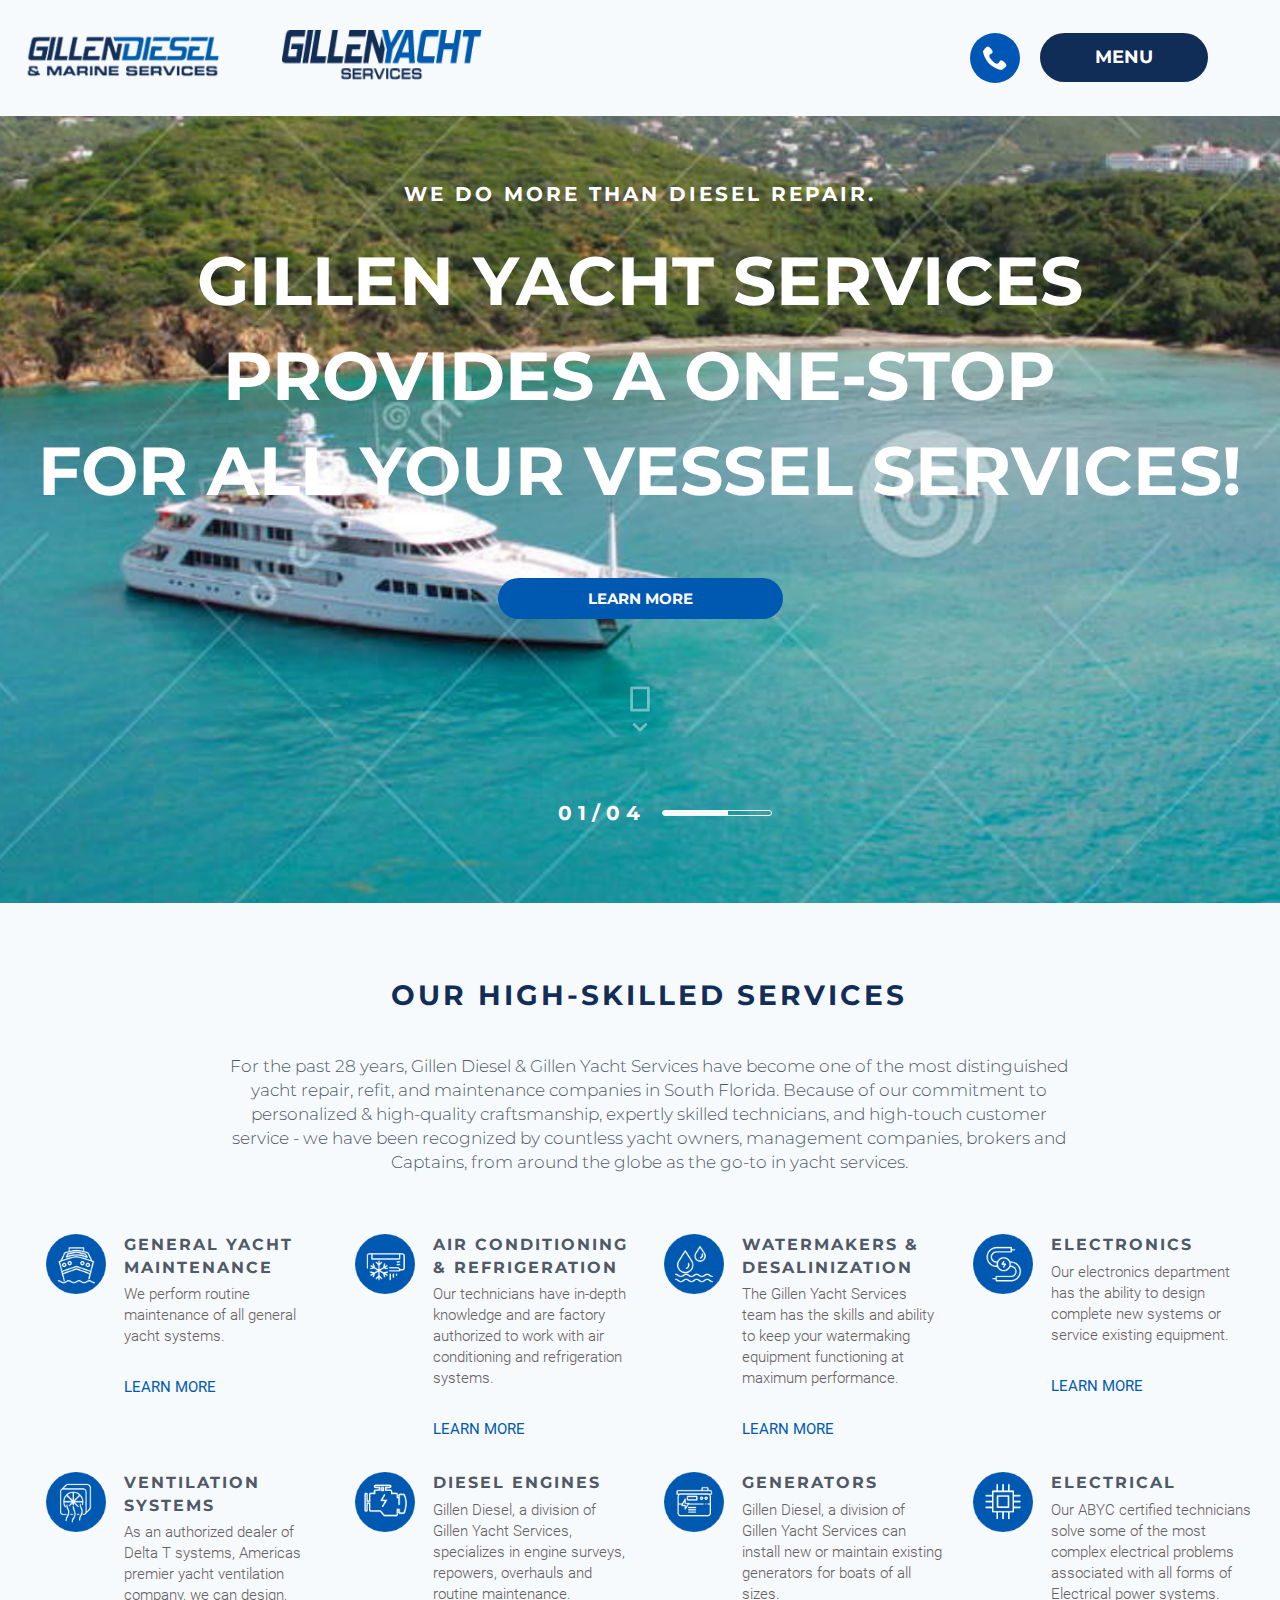
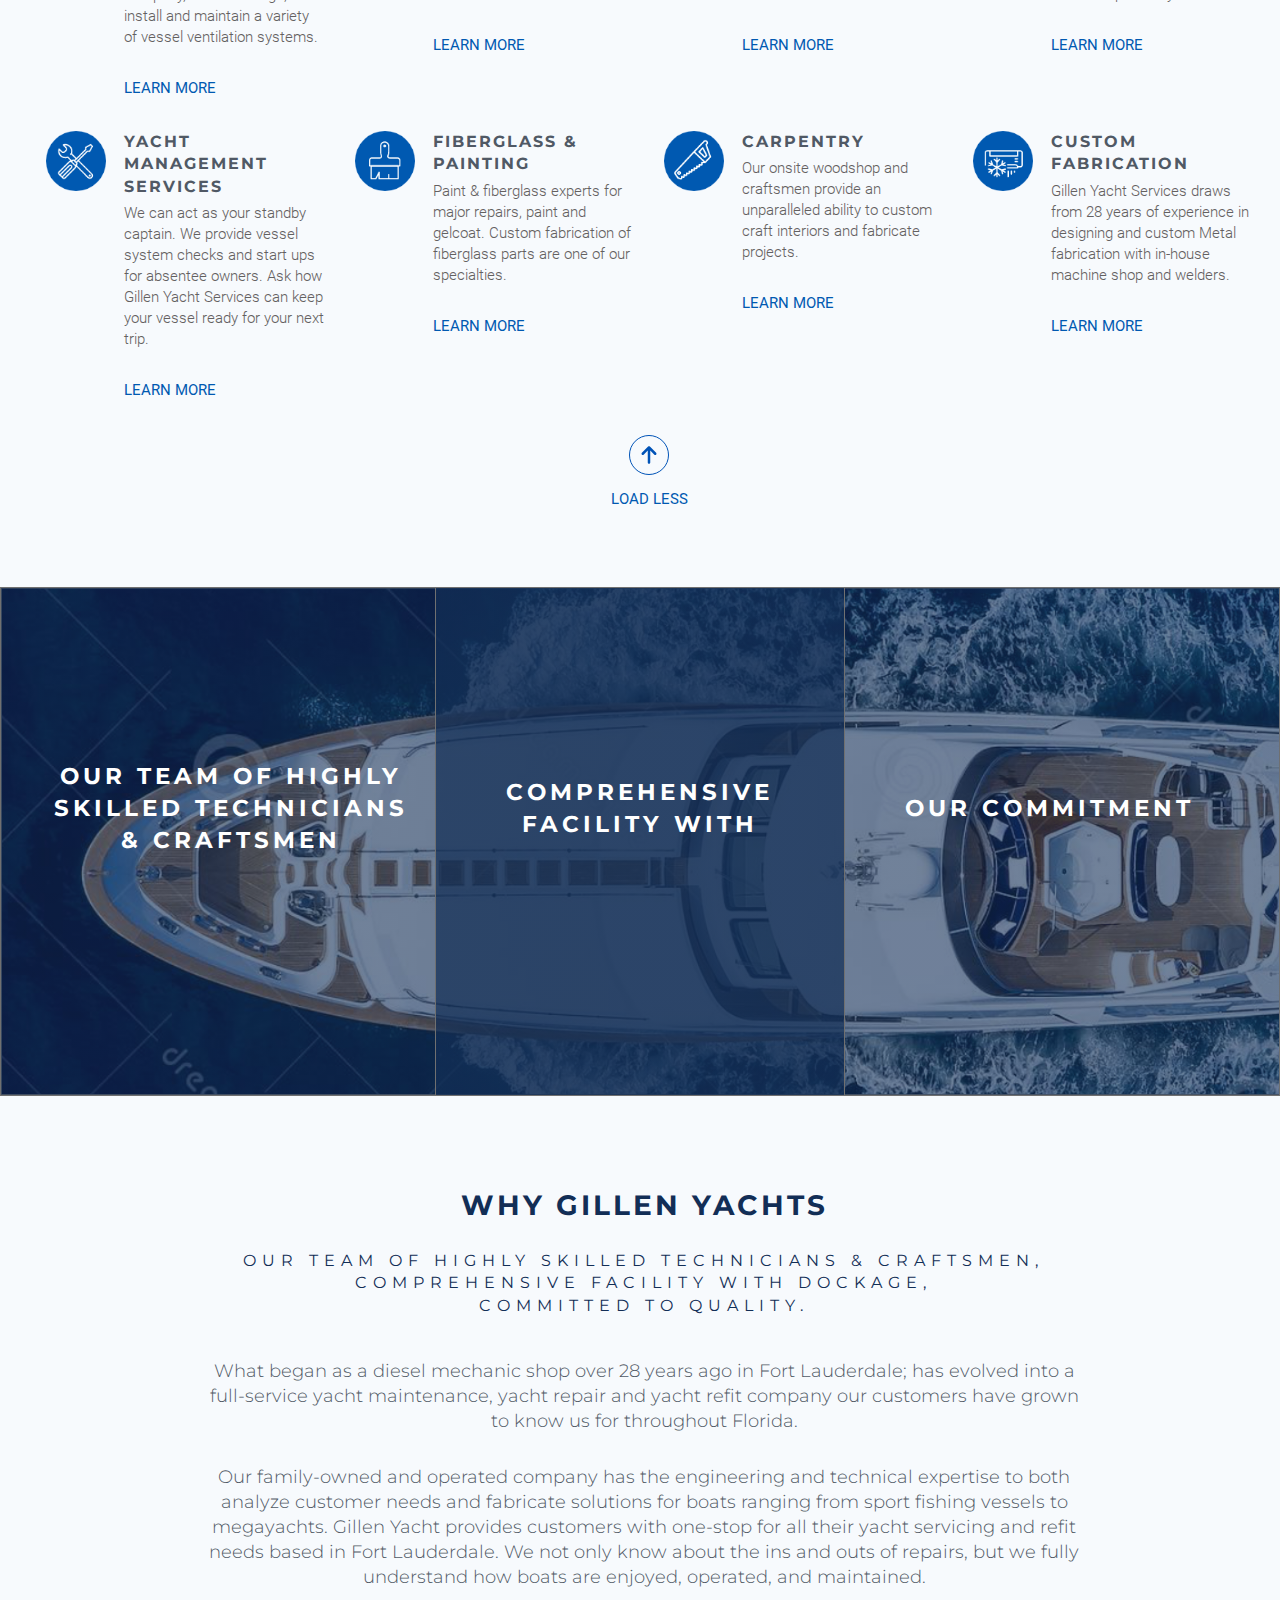
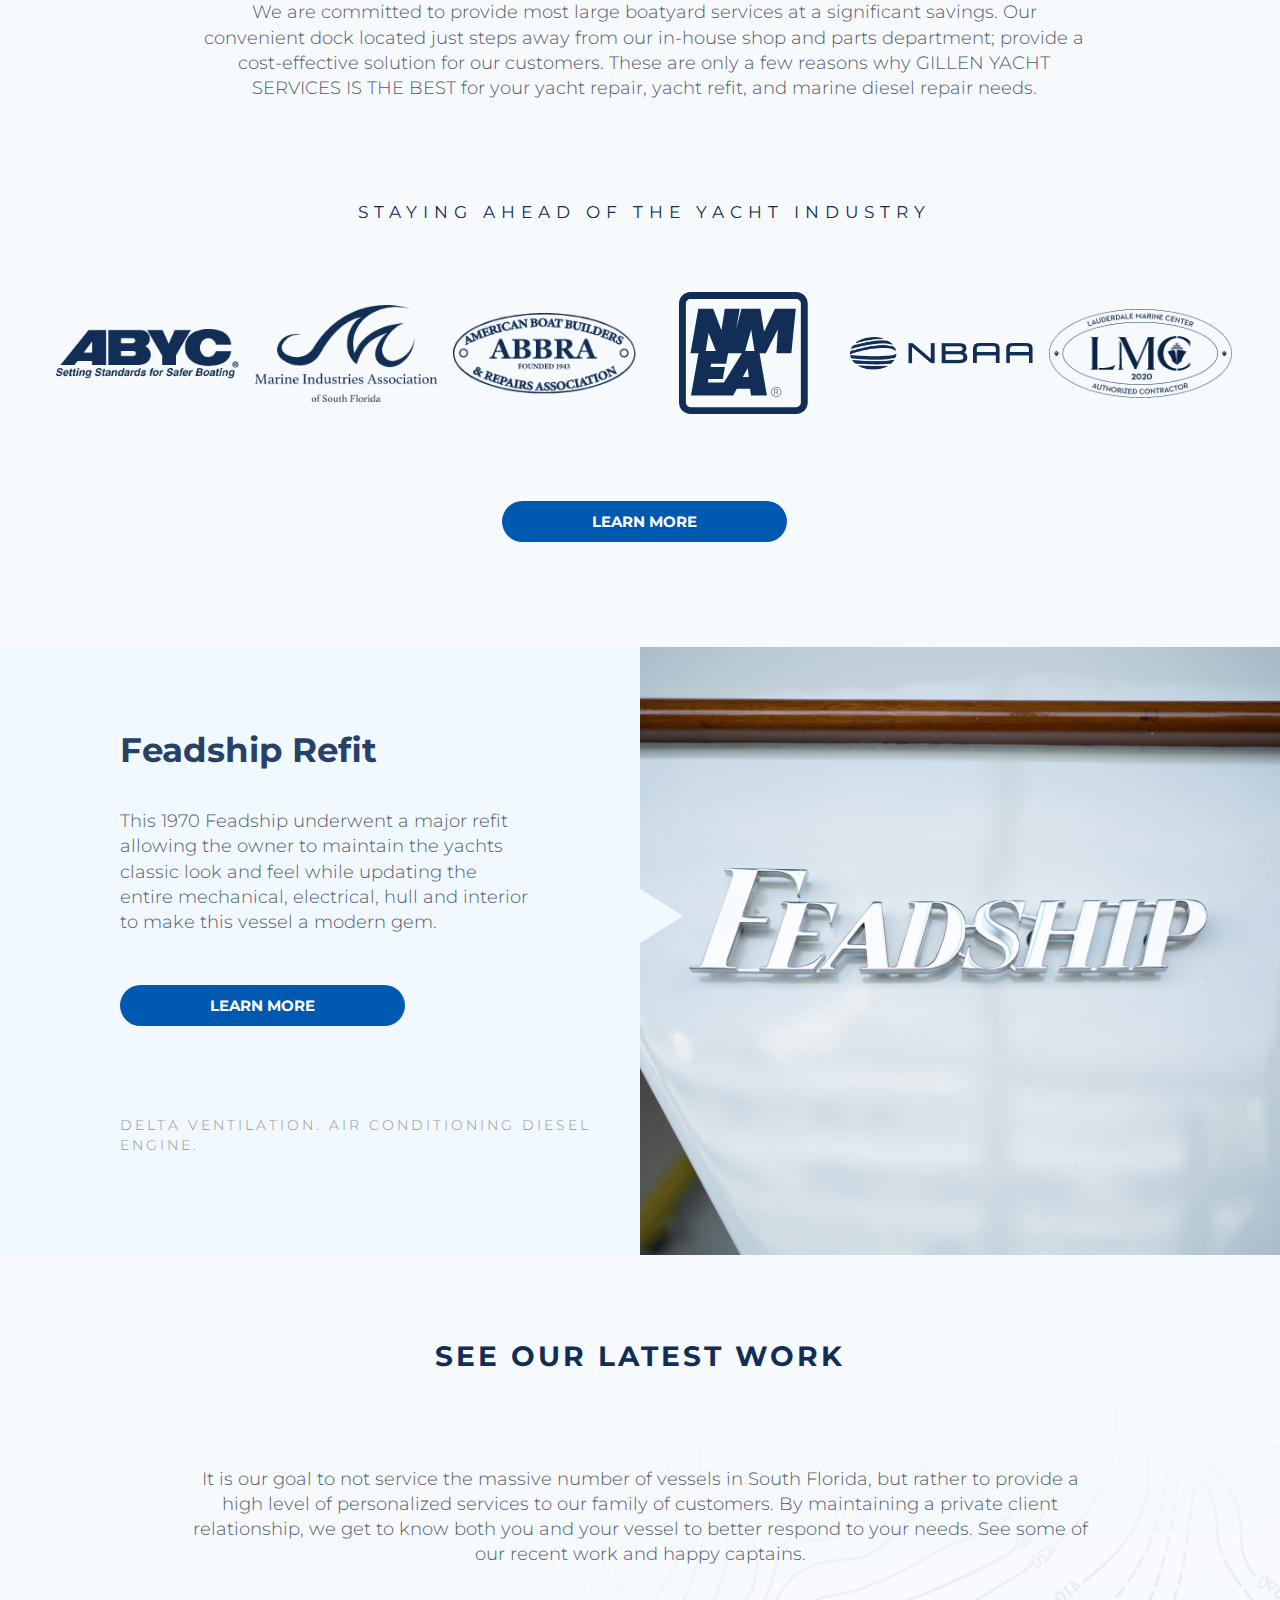
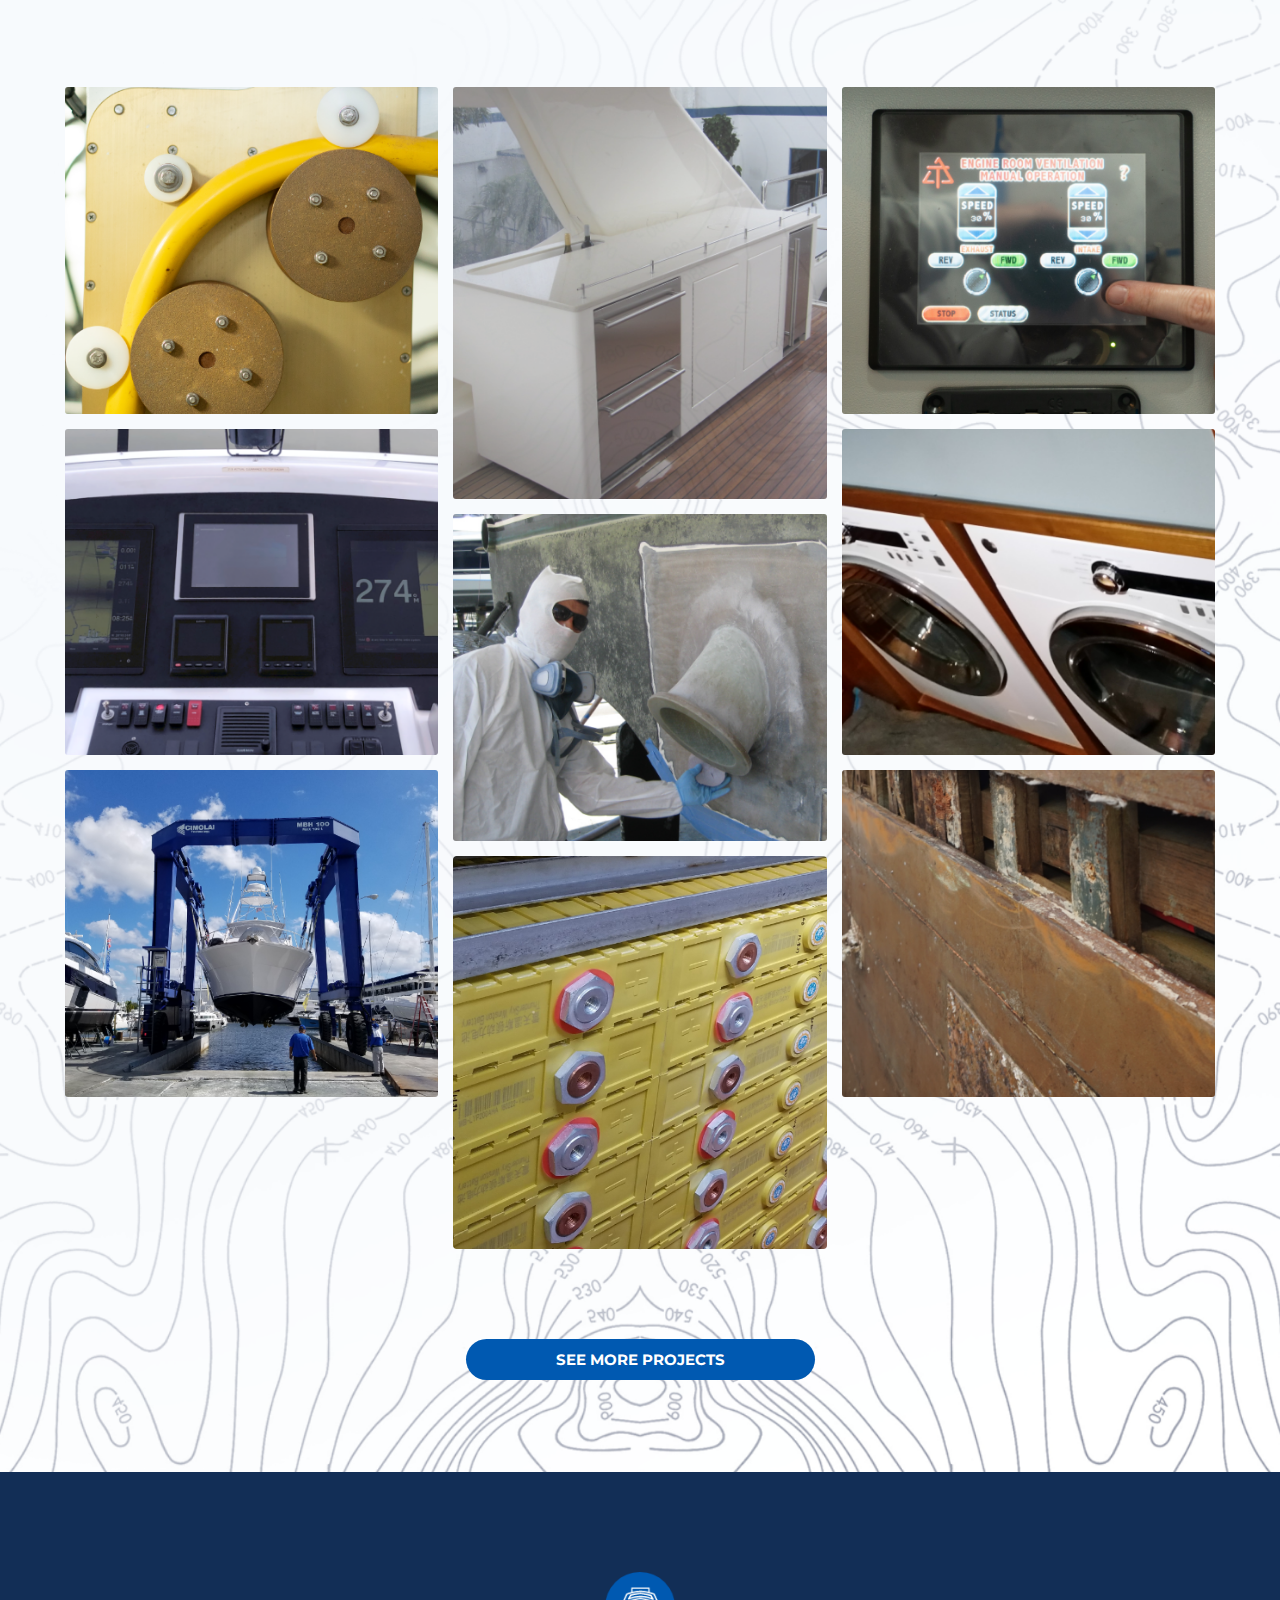
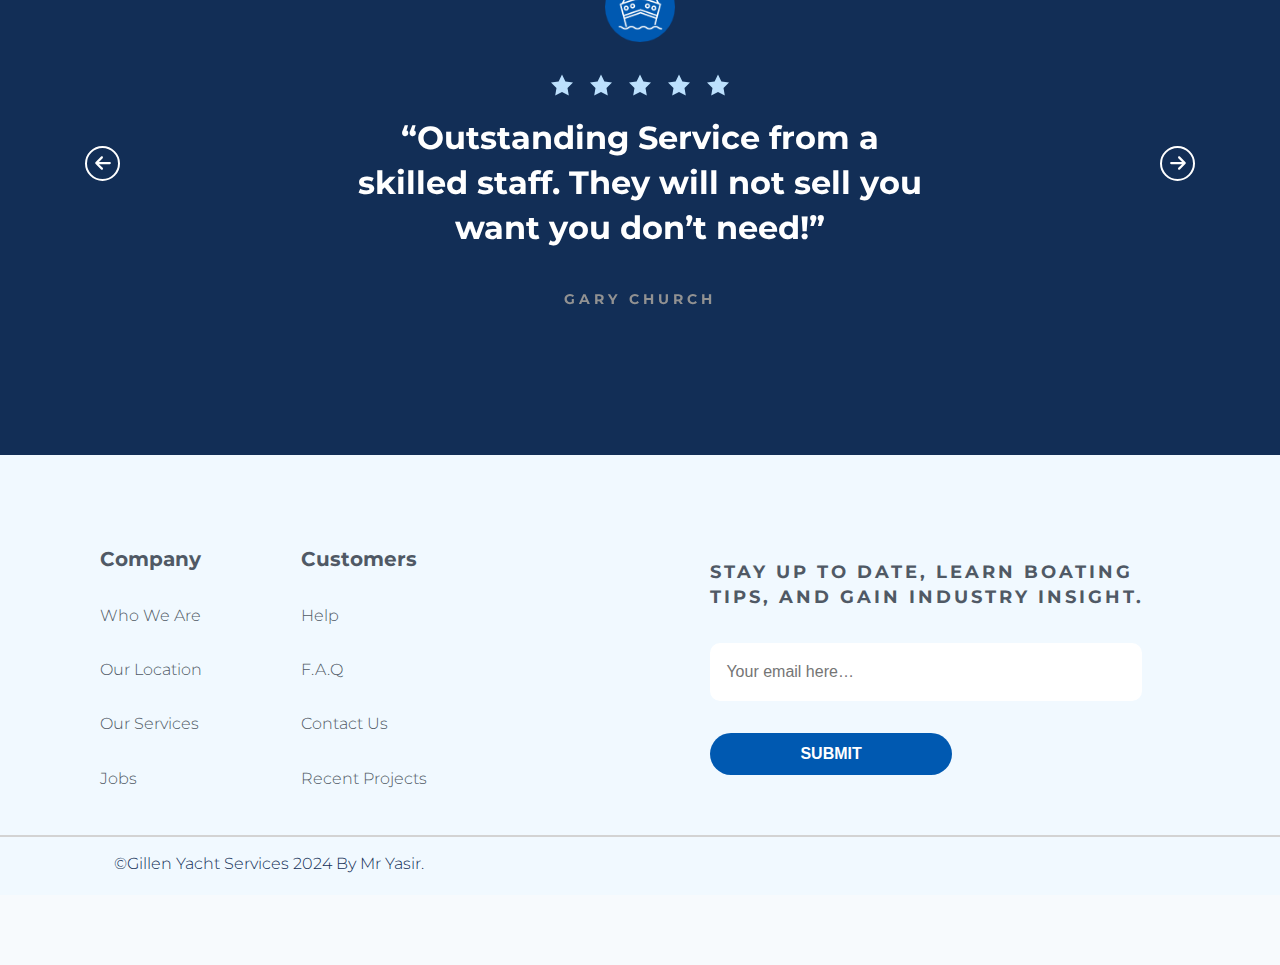
==== commit 1023f8ac: "website fully completed" ====
--- a/index.html
+++ b/index.html
@@ -25,11 +25,16 @@
         </div>
 
         <div class="header-right">
-          <a href="#" class="header-right__link">
-            <svg class="header-right__icon">
-              <use xlink:href="img/sprite-2.svg#icon-phone"></use>
-            </svg>
-          </a>
+          <div class="header-right__link-block">
+            <a href="#" class="header-right__link">
+              <svg class="header-right__icon">
+                <use xlink:href="img/sprite-2.svg#icon-phone"></use>
+              </svg>
+            </a>
+
+            <a href="#" class="header-right__link-number">+(92) 3159661128</a>
+          </div>
+
           <!-- <a href="#" class="header-right__menu">menu</a> -->
 
           <input type="checkbox" class="header-checkbox" id="nav-toggle" />
@@ -80,7 +85,7 @@
 
           <h1 class="banner-heading">
             <span> gillen yacht services provides a one-stop</span>
-            <span>for all your vessel services!</span>
+            <span> for all your vessel services! </span>
           </h1>
 
           <a href="#" class="main-button mb-big">learn more</a>
@@ -1060,7 +1065,7 @@
         <div class="footer-left">
           <ul class="footer-list">
             <li class="footer-list__item">
-              <a href="#" class="footer-list__item-link">Company</a>
+              <a href="#" class="footer-list__item-link link-head">Company</a>
             </li>
             <li class="footer-list__item">
               <a href="#" class="footer-list__item-link">Who We Are</a>
@@ -1078,7 +1083,7 @@
 
           <ul class="footer-list">
             <li class="footer-list__item">
-              <a href="#" class="footer-list__item-link">Customers</a>
+              <a href="#" class="footer-list__item-link link-head">Customers</a>
             </li>
             <li class="footer-list__item">
               <a href="#" class="footer-list__item-link">Help</a>
--- a/css/style.css
+++ b/css/style.css
@@ -62,6 +62,13 @@
     padding: 10px 70px;
   }
 }
+@media only screen and (max-width: 48em) {
+  .main-button:link,
+  .main-button:visited {
+    font-size: 12px;
+    padding: 8px 60px;
+  }
+}
 
 .mb-huge {
   margin-bottom: 121px;
@@ -71,14 +78,14 @@
     margin-bottom: 90px;
   }
 }
-@media only screen and (max-width: 83.125em) {
+@media only screen and (max-width: 75em) {
   .mb-huge {
     margin-bottom: 50px;
   }
 }
-@media only screen and (max-width: 75em) {
+@media only screen and (max-width: 48em) {
   .mb-huge {
-    margin-bottom: 40px;
+    margin-bottom: 30px;
   }
 }
 
@@ -96,6 +103,11 @@
 @media only screen and (max-width: 75em) {
   .mb-big {
     margin-bottom: 50px;
+  }
+}
+@media only screen and (max-width: 48em) {
+  .mb-big {
+    margin-bottom: 30px;
   }
 }
 
@@ -123,10 +135,20 @@
   -webkit-box-align: center;
       -ms-flex-align: center;
           align-items: center;
-}
-@media only screen and (max-width: 105em) {
+  -ms-flex-wrap: wrap;
+      flex-wrap: wrap;
+}
+@media only screen and (max-width: 75em) {
   header .container {
     padding: 20px 52px 20px 18px;
+  }
+}
+@media only screen and (max-width: 62em) {
+  header .container {
+    -webkit-box-pack: center;
+        -ms-flex-pack: center;
+            justify-content: center;
+    padding: 0;
   }
 }
 header .container .logo-box {
@@ -137,29 +159,92 @@
       -ms-flex-align: center;
           align-items: center;
 }
+@media only screen and (max-width: 62em) {
+  header .container .logo-box {
+    -webkit-box-pack: space-evenly;
+        -ms-flex-pack: space-evenly;
+            justify-content: space-evenly;
+    width: 100%;
+    border-bottom: 1px solid #d3d3d3;
+    padding: 30px 25px 15px 25px;
+  }
+}
+@media only screen and (max-width: 30em) {
+  header .container .logo-box {
+    -webkit-box-pack: justify;
+        -ms-flex-pack: justify;
+            justify-content: space-between;
+  }
+}
 header .container .logo-box__link {
   display: inline-block;
 }
 header .container .logo-box__link:not(:last-child) {
   margin-right: 60px;
+}
+@media only screen and (max-width: 62em) {
+  header .container .logo-box__link:not(:last-child) {
+    margin: 0;
+  }
 }
 header .container .logo-box__img {
   height: 50px;
   width: 200px;
 }
-@media only screen and (max-width: 105em) {
+@media only screen and (max-width: 75em) {
   header .container .logo-box__img {
     height: 40px;
     width: 180px;
   }
 }
+@media only screen and (max-width: 30em) {
+  header .container .logo-box__img {
+    width: 130px;
+    height: 30px;
+  }
+}
 header .container .header-right {
   display: -webkit-box;
   display: -ms-flexbox;
   display: flex;
+  -webkit-box-pack: justify;
+      -ms-flex-pack: justify;
+          justify-content: space-between;
   -webkit-box-align: center;
       -ms-flex-align: center;
           align-items: center;
+}
+@media only screen and (max-width: 62em) {
+  header .container .header-right {
+    width: 100%;
+    gap: 10px;
+    -webkit-box-pack: center;
+        -ms-flex-pack: center;
+            justify-content: center;
+    display: -ms-grid;
+    display: grid;
+    -ms-grid-columns: 1fr 10px 1fr;
+    grid-template-columns: repeat(2, 1fr);
+  }
+}
+header .container .header-right__link-block {
+  display: -webkit-box;
+  display: -ms-flexbox;
+  display: flex;
+  -webkit-box-pack: center;
+      -ms-flex-pack: center;
+          justify-content: center;
+  -webkit-box-align: center;
+      -ms-flex-align: center;
+          align-items: center;
+}
+@media only screen and (max-width: 30em) {
+  header .container .header-right__link-block {
+    -webkit-box-orient: vertical;
+    -webkit-box-direction: normal;
+        -ms-flex-direction: column;
+            flex-direction: column;
+  }
 }
 header .container .header-right__link {
   display: inline-block;
@@ -178,10 +263,41 @@
           align-items: center;
   margin-right: 20px;
 }
-@media only screen and (max-width: 105em) {
+@media only screen and (max-width: 75em) {
   header .container .header-right__link {
     width: 40px;
     height: 40px;
+  }
+}
+@media only screen and (max-width: 62em) {
+  header .container .header-right__link {
+    grid-column: 2/-1;
+    -ms-grid-row: 1;
+    -ms-grid-row-span: 1;
+    grid-row: 1/2;
+  }
+}
+@media only screen and (max-width: 48em) {
+  header .container .header-right__link {
+    width: 35px;
+    height: 35px;
+  }
+}
+header .container .header-right__link-number:link, header .container .header-right__link-number:visited {
+  text-decoration: none;
+  font-size: 22px;
+  font-weight: 700;
+  color: #122e56;
+  display: none;
+}
+@media only screen and (max-width: 62em) {
+  header .container .header-right__link-number:link, header .container .header-right__link-number:visited {
+    display: block;
+  }
+}
+@media only screen and (max-width: 48em) {
+  header .container .header-right__link-number:link, header .container .header-right__link-number:visited {
+    font-size: 18px;
   }
 }
 header .container .header-right__icon {
@@ -189,10 +305,16 @@
   height: 25px;
   fill: #fff;
 }
-@media only screen and (max-width: 105em) {
+@media only screen and (max-width: 75em) {
   header .container .header-right__icon {
     width: 20px;
     height: 20px;
+  }
+}
+@media only screen and (max-width: 48em) {
+  header .container .header-right__icon {
+    width: 17px;
+    height: 17px;
   }
 }
 
@@ -211,10 +333,22 @@
   padding: 12px 55px;
   cursor: pointer;
 }
-@media only screen and (max-width: 105em) {
+@media only screen and (max-width: 75em) {
   .header-menu {
     font-size: 16px;
-    padding: 10px 40px;
+    padding: 10px 30px;
+  }
+}
+@media only screen and (max-width: 62em) {
+  .header-menu {
+    padding: 22px 25px;
+    -ms-grid-column: 1;
+    -ms-grid-column-span: 1;
+    grid-column: 1/2;
+    -ms-grid-row: 1;
+    -ms-grid-row-span: 1;
+    grid-row: 1/2;
+    border-radius: 0;
   }
 }
 
@@ -242,6 +376,17 @@
   text-align: center;
   border-bottom: 1px solid #707070;
 }
+@media only screen and (max-width: 75em) {
+  .header-menu-box__text {
+    font-size: 12px;
+    padding: 26px 32px 26px 32px;
+  }
+}
+@media only screen and (max-width: 62em) {
+  .header-menu-box__text {
+    padding-bottom: 17px;
+  }
+}
 .header-menu-box__list {
   list-style: none;
   display: -webkit-box;
@@ -255,6 +400,11 @@
   background-image: linear-gradient(to right, rgba(18, 46, 86, 0.8));
   border-bottom-left-radius: 20px;
   border-bottom-right-radius: 20px;
+}
+@media only screen and (max-width: 75em) {
+  .header-menu-box__list {
+    background-color: #122e56;
+  }
 }
 .header-menu-box__item {
   position: relative;
@@ -284,6 +434,11 @@
 .header-menu-box__item:nth-child(7) {
   margin-bottom: 40px;
 }
+@media only screen and (max-width: 75em) {
+  .header-menu-box__item:nth-child(7) {
+    margin-bottom: 30px;
+  }
+}
 .header-menu-box__link:link, .header-menu-box__link:visited {
   display: inline-block;
   font-size: 18px;
@@ -294,7 +449,12 @@
   z-index: 10;
   position: relative;
 }
-
+@media only screen and (max-width: 75em) {
+  .header-menu-box__link:link, .header-menu-box__link:visited {
+    font-size: 16px;
+    padding: 14px 32px 14px 60px;
+  }
+}
 .header-checkbox:checked ~ .header-menu-box {
   opacity: 1;
   visibility: visible;
@@ -315,11 +475,17 @@
       -ms-flex-align: center;
           align-items: center;
   text-align: center;
-  padding: 64px 30px 76px 30px;
+  padding: 64px 25px 76px 25px;
   background-image: url(../img/banner-img.png);
   background-size: cover;
   background-repeat: no-repeat;
   background-position: left;
+}
+@media only screen and (max-width: 48em) {
+  .banner .container {
+    background-position: left;
+    padding: 40px 25px 60px 25px;
+  }
 }
 .banner .container .banner-subtitle {
   font-size: 20px;
@@ -329,12 +495,6 @@
   text-transform: uppercase;
   margin-bottom: 25px;
 }
-@media only screen and (max-width: 105em) {
-  .banner .container .banner-subtitle {
-    font-size: 18px;
-    letter-spacing: 2px;
-  }
-}
 @media only screen and (max-width: 75em) {
   .banner .container .banner-subtitle {
     font-size: 16px;
@@ -346,28 +506,43 @@
   text-transform: uppercase;
   color: #fff;
   margin-bottom: 60px;
-  width: 80%;
-}
-@media only screen and (max-width: 105em) {
+  max-width: 100%;
+}
+@media only screen and (max-width: 75em) {
   .banner .container .banner-heading {
     font-size: 50px;
-    width: 70%;
-  }
-}
-@media only screen and (max-width: 83.125em) {
-  .banner .container .banner-heading {
-    width: 80%;
-  }
-}
-@media only screen and (max-width: 75em) {
+    margin-bottom: 50px;
+  }
+}
+@media only screen and (max-width: 62em) {
   .banner .container .banner-heading {
     font-size: 40px;
-    margin-bottom: 50px;
+  }
+}
+@media only screen and (max-width: 48em) {
+  .banner .container .banner-heading {
+    font-size: 36px;
+    margin-bottom: 40px;
   }
 }
 .banner .container .banner-heading :nth-child(1) {
   display: inline-block;
-  width: 80%;
+  width: 60%;
+}
+@media only screen and (max-width: 105em) {
+  .banner .container .banner-heading :nth-child(1) {
+    width: 78%;
+  }
+}
+@media only screen and (max-width: 48em) {
+  .banner .container .banner-heading :nth-child(1) {
+    width: 94%;
+  }
+}
+@media only screen and (max-width: 30em) {
+  .banner .container .banner-heading :nth-child(1) {
+    width: 100%;
+  }
 }
 .banner .container .banner-heading :nth-child(2) {
   display: inline-block;
@@ -389,6 +564,11 @@
 @media only screen and (max-width: 75em) {
   .banner .container .banner-icon {
     margin-bottom: 40px;
+  }
+}
+@media only screen and (max-width: 48em) {
+  .banner .container .banner-icon {
+    margin-bottom: 30px;
   }
 }
 .banner .container .banner-icon__doc {
@@ -476,11 +656,17 @@
       -ms-flex-align: center;
           align-items: center;
 }
+@media only screen and (max-width: 48em) {
+  .services .container {
+    padding: 60px 25px 60px 25px;
+  }
+}
 .services .container .section-heading {
   font-size: 32px;
   font-weight: 700;
   color: #122e56;
   text-transform: uppercase;
+  text-align: center;
   letter-spacing: 5px;
   margin-bottom: 40px;
 }
@@ -510,6 +696,16 @@
 @media only screen and (max-width: 75em) {
   .services .container .services-subtitle {
     width: 80%;
+  }
+}
+@media only screen and (max-width: 48em) {
+  .services .container .services-subtitle {
+    width: 90%;
+  }
+}
+@media only screen and (max-width: 30em) {
+  .services .container .services-subtitle {
+    width: 100%;
   }
 }
 .services .container .services-list {
@@ -534,6 +730,19 @@
     grid-template-columns: repeat(3, 1fr);
   }
 }
+@media only screen and (max-width: 62em) {
+  .services .container .services-list {
+    -ms-grid-columns: (1fr)[2];
+    grid-template-columns: repeat(2, 1fr);
+  }
+}
+@media only screen and (max-width: 48em) {
+  .services .container .services-list {
+    -ms-grid-columns: 1fr;
+    grid-template-columns: 1fr;
+    gap: 0;
+  }
+}
 .services .container .services-item {
   display: -webkit-box;
   display: -ms-flexbox;
@@ -546,6 +755,11 @@
           column-gap: 18px;
   row-gap: 65px;
 }
+@media only screen and (max-width: 48em) {
+  .services .container .services-item:not(:last-child) {
+    margin-bottom: 50px;
+  }
+}
 .services .container .services-item__img {
   width: 80px;
   height: 80px;
@@ -579,6 +793,11 @@
 @media only screen and (max-width: 105em) {
   .services .container .services-item__content-description {
     font-size: 15px;
+  }
+}
+@media only screen and (max-width: 48em) {
+  .services .container .services-item__content-description {
+    margin-bottom: 25px;
   }
 }
 .services .container .services-item__content-link:link, .services .container .services-item__content-link:visited {
@@ -659,7 +878,7 @@
 }
 
 .commitment .container {
-  padding: 0 30px 0 30px;
+  padding: 0 25px;
   display: -webkit-box;
   display: -ms-flexbox;
   display: flex;
@@ -673,16 +892,23 @@
   background-repeat: no-repeat;
   background-position: left;
 }
+@media only screen and (max-width: 48em) {
+  .commitment .container {
+    -webkit-box-orient: vertical;
+    -webkit-box-direction: normal;
+        -ms-flex-direction: column;
+            flex-direction: column;
+    -webkit-box-pack: stretch;
+        -ms-flex-pack: stretch;
+            justify-content: stretch;
+    padding: 0;
+  }
+}
 .commitment .container :nth-child(2) {
   background-image: -webkit-gradient(linear, left top, right top, from(rgba(18, 46, 86, 0.72)));
   background-image: linear-gradient(to right, rgba(18, 46, 86, 0.72));
   border-left: 1px solid #707070;
   border-right: 1px solid #707070;
-}
-@media only screen and (max-width: 75em) {
-  .commitment .container :nth-child(2) {
-    padding: 0 20px;
-  }
 }
 .commitment .container .commitment-box {
   width: 33.3333333%;
@@ -699,6 +925,11 @@
       -ms-grid-row-align: stretch;
       align-self: stretch;
 }
+@media only screen and (max-width: 48em) {
+  .commitment .container .commitment-box {
+    width: 100%;
+  }
+}
 .commitment .container .commitment-box__text {
   font-size: 27px;
   font-weight: 700;
@@ -721,6 +952,11 @@
     font-size: 18px;
   }
 }
+@media only screen and (max-width: 48em) {
+  .commitment .container .commitment-box__text {
+    padding: 80px 25px 120px 25px;
+  }
+}
 
 .commitment-imgs {
   position: absolute;
@@ -754,6 +990,11 @@
     padding: 80px 40px 80px 40px;
   }
 }
+@media only screen and (max-width: 62em) {
+  .feature .container {
+    padding: 60px 25px 60px 25px;
+  }
+}
 .feature .container .section-heading {
   font-size: 32px;
   font-weight: 700;
@@ -786,25 +1027,47 @@
     letter-spacing: 6px;
   }
 }
+@media only screen and (max-width: 75em) {
+  .feature .container .feature-subtitle {
+    font-size: 14px;
+    letter-spacing: 4px;
+  }
+}
+@media only screen and (max-width: 30em) {
+  .feature .container .feature-subtitle {
+    width: 100%;
+  }
+}
 .feature .container .feature-description {
   font-size: 18px;
   font-weight: 300;
   width: 75%;
   margin-bottom: 100px;
 }
-@media only screen and (max-width: 105em) {
+@media only screen and (max-width: 75em) {
   .feature .container .feature-description {
-    font-size: 17px;
-  }
-}
-@media only screen and (max-width: 75em) {
+    font-size: 16px;
+    margin-bottom: 60px;
+  }
+}
+@media only screen and (max-width: 48em) {
   .feature .container .feature-description {
-    margin-bottom: 70px;
+    width: 80%;
+  }
+}
+@media only screen and (max-width: 30em) {
+  .feature .container .feature-description {
+    width: 100%;
   }
 }
 .feature .container .feature-description :nth-child(1) {
   display: inline-block;
   margin-bottom: 30px;
+}
+@media only screen and (max-width: 30em) {
+  .feature .container .feature-description :nth-child(1) {
+    margin-bottom: 12px;
+  }
 }
 .feature .container .feature-description :nth-child(2) {
   display: inline-block;
@@ -832,42 +1095,87 @@
   display: -webkit-box;
   display: -ms-flexbox;
   display: flex;
+  -ms-flex-wrap: wrap;
+      flex-wrap: wrap;
+  -webkit-box-align: center;
+      -ms-flex-align: center;
+          align-items: center;
   -webkit-box-pack: justify;
       -ms-flex-pack: justify;
           justify-content: space-between;
-  -webkit-box-align: center;
-      -ms-flex-align: center;
-          align-items: center;
+  margin-bottom: 80px;
   width: 100%;
-  margin-bottom: 88px;
+  gap: 15px;
 }
 @media only screen and (max-width: 75em) {
   .feature .container .feature-logo-flex {
-    margin-bottom: 70px;
-  }
-}
-.feature .container .feature-logo-img {
-  width: 70%;
-  height: 70%;
-}
-
+    margin-bottom: 60px;
+  }
+}
+@media only screen and (max-width: 48em) {
+  .feature .container .feature-logo-flex {
+    -ms-flex-wrap: wrap;
+        flex-wrap: wrap;
+  }
+}
+.feature .container .feature-logo-flex div {
+  -webkit-box-flex: 1;
+      -ms-flex: 1 1 calc(16.66% - 15px);
+          flex: 1 1 calc(16.66% - 15px);
+}
+@media only screen and (max-width: 48em) {
+  .feature .container .feature-logo-flex div {
+    -webkit-box-flex: 1;
+        -ms-flex: 1 1 calc(33.33% - 15px);
+            flex: 1 1 calc(33.33% - 15px);
+  }
+}
+.feature .container .feature-logo-flex .feature-logo-img {
+  max-width: 100%;
+  height: auto;
+}
+@media only screen and (max-width: 48em) {
+  .feature .container .feature-logo-flex .feature-logo-img {
+    max-width: 80%;
+  }
+}
 .project .container {
   display: -webkit-box;
   display: -ms-flexbox;
   display: flex;
-  -webkit-box-align: center;
-      -ms-flex-align: center;
-          align-items: center;
   overflow-y: hidden;
   position: relative;
+  -ms-flex-wrap: wrap;
+      flex-wrap: wrap;
 }
 .project .container .project-content {
-  background-color: #ececec;
+  background-color: #f1f9ff;
   padding: 94px 43px 128px 168px;
   z-index: 1;
   margin: 0 auto;
   width: 50%;
   position: relative;
+}
+@media only screen and (max-width: 105em) {
+  .project .container .project-content {
+    padding: 80px 35px 100px 120px;
+  }
+}
+@media only screen and (max-width: 75em) {
+  .project .container .project-content {
+    padding: 60px 35px 70px 100px;
+  }
+}
+@media only screen and (max-width: 62em) {
+  .project .container .project-content {
+    padding: 60px 35px 60px 60px;
+  }
+}
+@media only screen and (max-width: 48em) {
+  .project .container .project-content {
+    width: 100%;
+    padding: 60px 25px;
+  }
 }
 .project .container .project-content::after {
   content: "";
@@ -909,21 +1217,19 @@
   z-index: 8;
   position: relative;
 }
-@media only screen and (max-width: 105em) {
+@media only screen and (max-width: 75em) {
   .project .container .project-content__description {
     width: 90%;
-    margin-bottom: 45px;
-  }
-}
-@media only screen and (max-width: 83.125em) {
+  }
+}
+@media only screen and (max-width: 62em) {
+  .project .container .project-content__description {
+    margin-bottom: 30px;
+  }
+}
+@media only screen and (max-width: 48em) {
   .project .container .project-content__description {
     width: 100%;
-    margin-bottom: 35px;
-  }
-}
-@media only screen and (max-width: 75em) {
-  .project .container .project-content__description {
-    font-size: 16px;
   }
 }
 .project .container .project-content__info {
@@ -935,18 +1241,16 @@
 }
 @media only screen and (max-width: 105em) {
   .project .container .project-content__info {
-    letter-spacing: 4px;
-  }
-}
-@media only screen and (max-width: 75em) {
-  .project .container .project-content__info {
-    font-size: 12px;
+    letter-spacing: 3px;
   }
 }
 .project .container .project-img {
-  -webkit-box-flex: 1;
-      -ms-flex: 1;
-          flex: 1;
+  width: 50%;
+}
+@media only screen and (max-width: 48em) {
+  .project .container .project-img {
+    width: 100%;
+  }
 }
 .project .container .project-img img {
   width: 100%;
@@ -963,10 +1267,20 @@
   background-repeat: no-repeat;
   position: relative;
 }
+@media only screen and (max-width: 62em) {
+  .gallery {
+    padding: 70px 0 80px 0;
+  }
+}
+@media only screen and (max-width: 48em) {
+  .gallery {
+    padding: 60px 0 60px 0;
+  }
+}
 
 .gallery .container {
   max-width: 1330px;
-  padding: 0 30px;
+  padding: 0 25px;
   text-align: center;
   margin: 0 auto;
 }
@@ -996,7 +1310,6 @@
   color: #122e56;
   text-transform: uppercase;
   letter-spacing: 5px;
-  margin-bottom: 80px;
 }
 @media only screen and (max-width: 105em) {
   .gallery .container .section-heading {
@@ -1007,22 +1320,30 @@
 @media only screen and (max-width: 75em) {
   .gallery .container .section-heading {
     font-size: 25px;
-    margin-bottom: 60px;
   }
 }
 .gallery .container .gallery-subtitle {
   font-size: 18px;
   font-weight: 300;
-  margin: 0 120px 100px 120px;
-}
-@media only screen and (max-width: 105em) {
+  margin-bottom: 120px;
+  margin-left: auto;
+  margin-right: auto;
+  width: 80%;
+}
+@media only screen and (max-width: 75em) {
   .gallery .container .gallery-subtitle {
-    font-size: 17px;
-  }
-}
-@media only screen and (max-width: 62em) {
+    margin-bottom: 80px;
+  }
+}
+@media only screen and (max-width: 48em) {
   .gallery .container .gallery-subtitle {
-    margin: 0 80px 70px 80px;
+    font-size: 16px;
+    margin-bottom: 60px;
+  }
+}
+@media only screen and (max-width: 30em) {
+  .gallery .container .gallery-subtitle {
+    width: 100%;
   }
 }
 .gallery .container .gallery-grid {
@@ -1190,6 +1511,16 @@
 .gallery .container .gallery-grid > *:nth-child(39) {
   -ms-grid-row: 25;
   -ms-grid-column: 5;
+}
+@media only screen and (max-width: 62em) {
+  .gallery .container .gallery-grid {
+    margin-bottom: 70px;
+  }
+}
+@media only screen and (max-width: 48em) {
+  .gallery .container .gallery-grid {
+    margin-bottom: 50px;
+  }
 }
 .gallery .container .gallery-grid .gallery-item {
   position: relative;
@@ -1355,25 +1686,61 @@
   -webkit-box-pack: justify;
       -ms-flex-pack: justify;
           justify-content: space-between;
-  -webkit-box-align: top;
-      -ms-flex-align: top;
-          align-items: top;
 }
 @media only screen and (max-width: 105em) {
   .gallery .container .gallery-grid .model-box .model-container {
-    padding: 114px 40px 69px 16px;
+    padding: 114px 40px 0px 16px;
+  }
+}
+@media only screen and (max-width: 75em) {
+  .gallery .container .gallery-grid .model-box .model-container {
+    padding-top: 180px;
+  }
+}
+@media only screen and (max-width: 48em) {
+  .gallery .container .gallery-grid .model-box .model-container {
+    padding: 100px 25px 0px 25px;
+    -webkit-box-orient: vertical;
+    -webkit-box-direction: reverse;
+        -ms-flex-direction: column-reverse;
+            flex-direction: column-reverse;
   }
 }
 .gallery .container .gallery-grid .model-box__left {
   width: 70%;
 }
+@media only screen and (max-width: 75em) {
+  .gallery .container .gallery-grid .model-box__left {
+    width: 60%;
+  }
+}
+@media only screen and (max-width: 48em) {
+  .gallery .container .gallery-grid .model-box__left {
+    width: 100%;
+  }
+}
 .gallery .container .gallery-grid .model-box__left-img {
   width: 100%;
+  height: 100%;
+  -o-object-fit: contain;
+     object-fit: contain;
 }
 .gallery .container .gallery-grid .model-box__right {
   width: 30%;
   margin-top: 40px;
   margin-left: 40px;
+}
+@media only screen and (max-width: 75em) {
+  .gallery .container .gallery-grid .model-box__right {
+    width: 40%;
+  }
+}
+@media only screen and (max-width: 48em) {
+  .gallery .container .gallery-grid .model-box__right {
+    width: 100%;
+    margin: 0;
+    margin-bottom: 30px;
+  }
 }
 .gallery .container .gallery-grid .model-box__right-title {
   font-size: 38px;
@@ -1384,6 +1751,11 @@
 @media only screen and (max-width: 105em) {
   .gallery .container .gallery-grid .model-box__right-title {
     font-size: 30px;
+  }
+}
+@media only screen and (max-width: 75em) {
+  .gallery .container .gallery-grid .model-box__right-title {
+    font-size: 27px;
   }
 }
 .gallery .container .gallery-grid .model-box__right-heading {
@@ -1399,6 +1771,12 @@
     letter-spacing: 6px;
   }
 }
+@media only screen and (max-width: 75em) {
+  .gallery .container .gallery-grid .model-box__right-heading {
+    font-size: 20px;
+    letter-spacing: 4px;
+  }
+}
 .gallery .container .gallery-grid .model-box__right-text {
   font-size: 20px;
   color: #f1f9ff;
@@ -1406,6 +1784,11 @@
 @media only screen and (max-width: 105em) {
   .gallery .container .gallery-grid .model-box__right-text {
     font-size: 18px;
+  }
+}
+@media only screen and (max-width: 75em) {
+  .gallery .container .gallery-grid .model-box__right-text {
+    font-size: 16px;
   }
 }
 .gallery .container .gallery-grid .model-box__right .close-arrow {
@@ -1441,6 +1824,11 @@
     padding: 80px 50px 80px 50px;
   }
 }
+@media only screen and (max-width: 48em) {
+  .testimonial .container {
+    padding: 70px 30px 70px 30px;
+  }
+}
 .testimonial .container .button-left,
 .testimonial .container .button-right {
   width: 42px;
@@ -1535,6 +1923,11 @@
     margin-bottom: 32px;
   }
 }
+@media only screen and (max-width: 48em) {
+  .testimonial .container .slide__block {
+    margin-bottom: 25px;
+  }
+}
 .testimonial .container .slide__img {
   width: 100%;
 }
@@ -1559,6 +1952,12 @@
     width: 22px;
   }
 }
+@media only screen and (max-width: 48em) {
+  .testimonial .container .slide__star {
+    height: 20px;
+    width: 20px;
+  }
+}
 .testimonial .container .slide__author-text {
   font-size: 38px;
   font-weight: 700;
@@ -1573,6 +1972,12 @@
 @media only screen and (max-width: 75em) {
   .testimonial .container .slide__author-text {
     font-size: 26px;
+  }
+}
+@media only screen and (max-width: 48em) {
+  .testimonial .container .slide__author-text {
+    font-size: 20px;
+    margin-bottom: 30px;
   }
 }
 .testimonial .container .slide__author-name {
@@ -1592,6 +1997,11 @@
     font-size: 12px;
   }
 }
+@media only screen and (max-width: 48em) {
+  .testimonial .container .slide__author-name {
+    letter-spacing: 3px;
+  }
+}
 
 footer {
   padding-bottom: 98px;
@@ -1610,6 +2020,8 @@
 footer .container {
   padding: 99px 98px 57px 114px;
   background-color: #f1f9ff;
+  -ms-flex-wrap: wrap;
+      flex-wrap: wrap;
   display: -webkit-box;
   display: -ms-flexbox;
   display: flex;
@@ -1636,6 +2048,11 @@
     padding: 70px 40px 45px 50px;
   }
 }
+@media only screen and (max-width: 48em) {
+  footer .container {
+    padding: 60px 25px 40px 25px;
+  }
+}
 footer .container .footer-left {
   display: -webkit-box;
   display: -ms-flexbox;
@@ -1663,6 +2080,16 @@
     width: 40%;
   }
 }
+@media only screen and (max-width: 48em) {
+  footer .container .footer-left {
+    width: 75%;
+  }
+}
+@media only screen and (max-width: 30em) {
+  footer .container .footer-left {
+    width: 100%;
+  }
+}
 footer .container .footer-left .footer-list {
   list-style: none;
 }
@@ -1686,6 +2113,15 @@
     font-size: 16px;
   }
 }
+footer .container .footer-left .footer-list__item .link-head {
+  font-size: 20px;
+  font-weight: 700;
+}
+@media only screen and (max-width: 75em) {
+  footer .container .footer-left .footer-list__item .link-head {
+    font-size: 18px;
+  }
+}
 footer .container .footer-right {
   width: 37%;
 }
@@ -1697,6 +2133,15 @@
 @media only screen and (max-width: 75em) {
   footer .container .footer-right {
     width: 48%;
+  }
+}
+@media only screen and (max-width: 48em) {
+  footer .container .footer-right {
+    width: 100%;
+    -webkit-box-ordinal-group: 0;
+        -ms-flex-order: -1;
+            order: -1;
+    margin-bottom: 40px;
   }
 }
 footer .container .footer-right .sign-heading {
@@ -1727,6 +2172,13 @@
   border-radius: 10px;
   margin-bottom: 32px;
   outline: none;
+  display: -webkit-box;
+  display: -ms-flexbox;
+  display: flex;
+  -webkit-box-orient: vertical;
+  -webkit-box-direction: normal;
+      -ms-flex-direction: column;
+          flex-direction: column;
 }
 @media only screen and (max-width: 105em) {
   footer .container .footer-right .sign-input {
@@ -1737,6 +2189,12 @@
 @media only screen and (max-width: 75em) {
   footer .container .footer-right .sign-input {
     padding: 16px 0 16px 14px;
+  }
+}
+@media only screen and (max-width: 48em) {
+  footer .container .footer-right .sign-input {
+    font-size: 14px;
+    width: 70%;
   }
 }
 footer .container .footer-right .sign-button {
@@ -1774,4 +2232,9 @@
   .copyright {
     font-size: 16px;
   }
+}
+@media only screen and (max-width: 48em) {
+  .copyright {
+    padding: 16px 0 19px 25px;
+  }
 }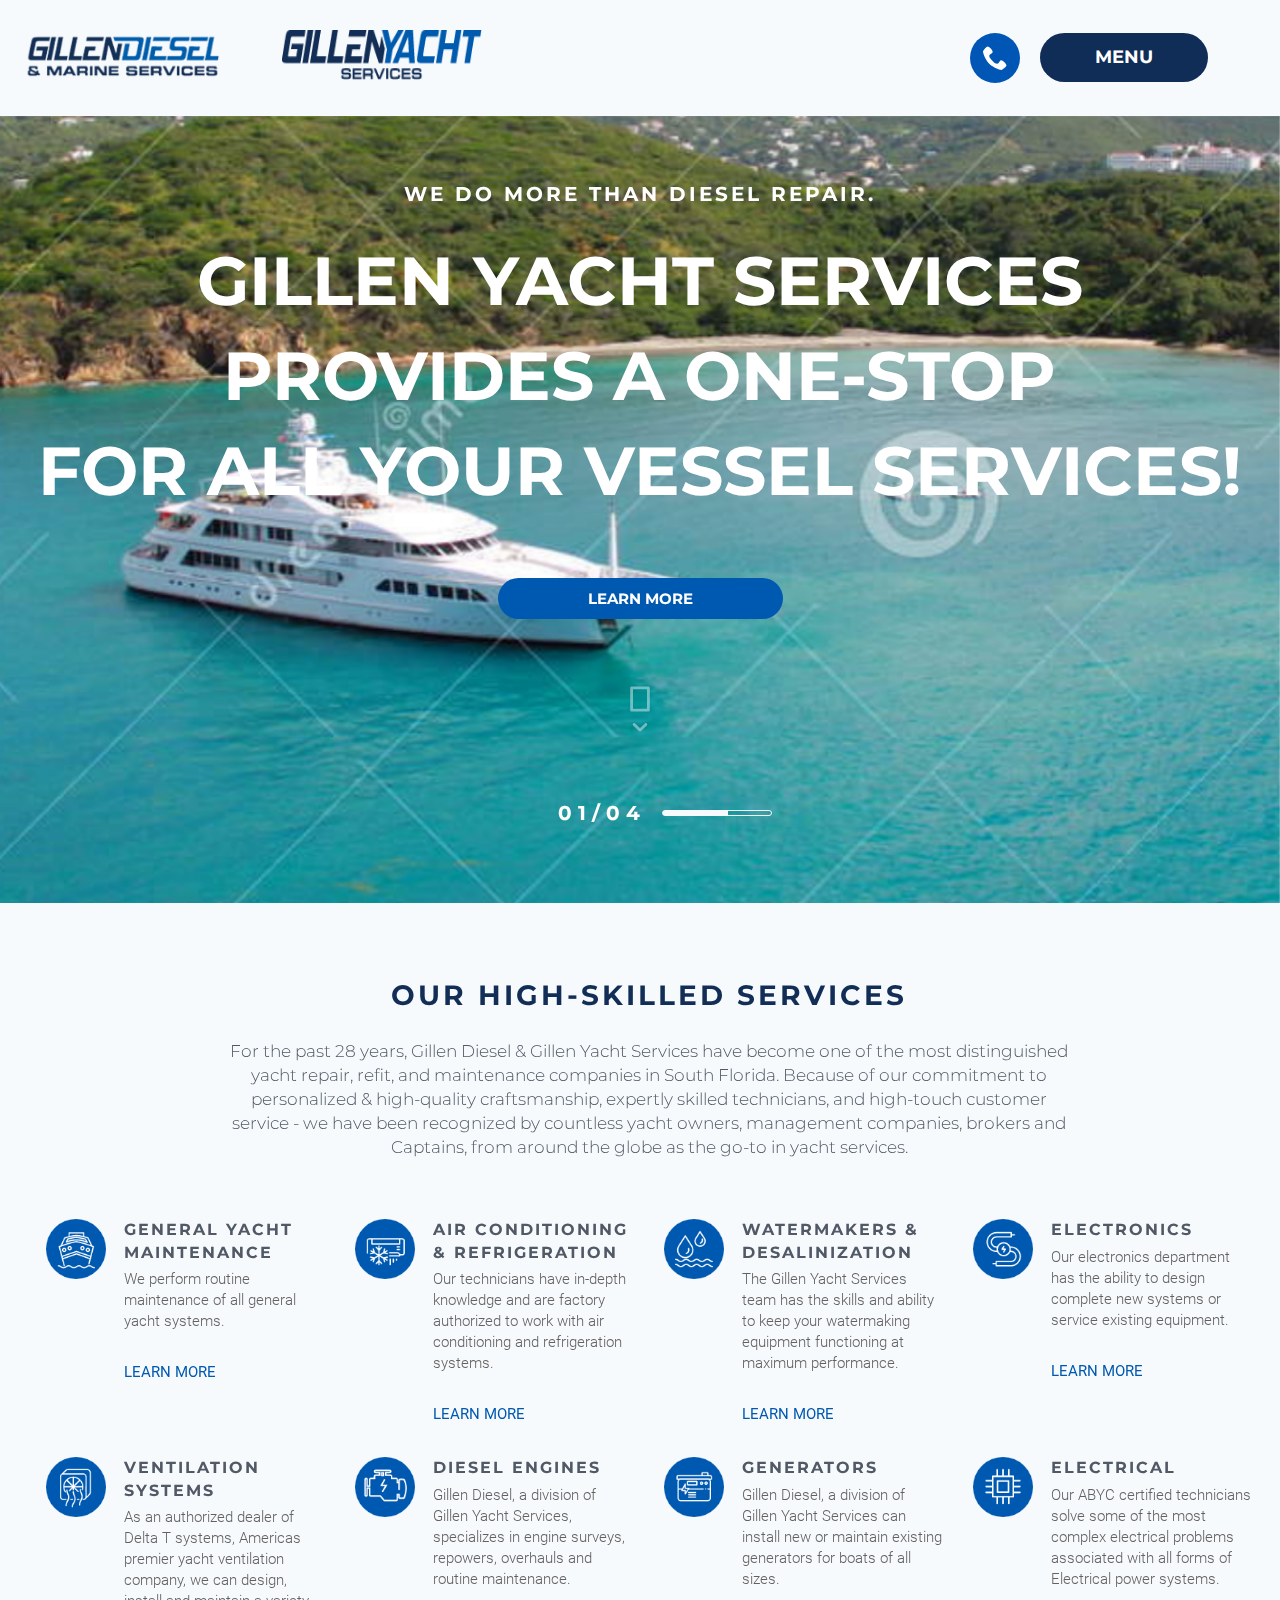
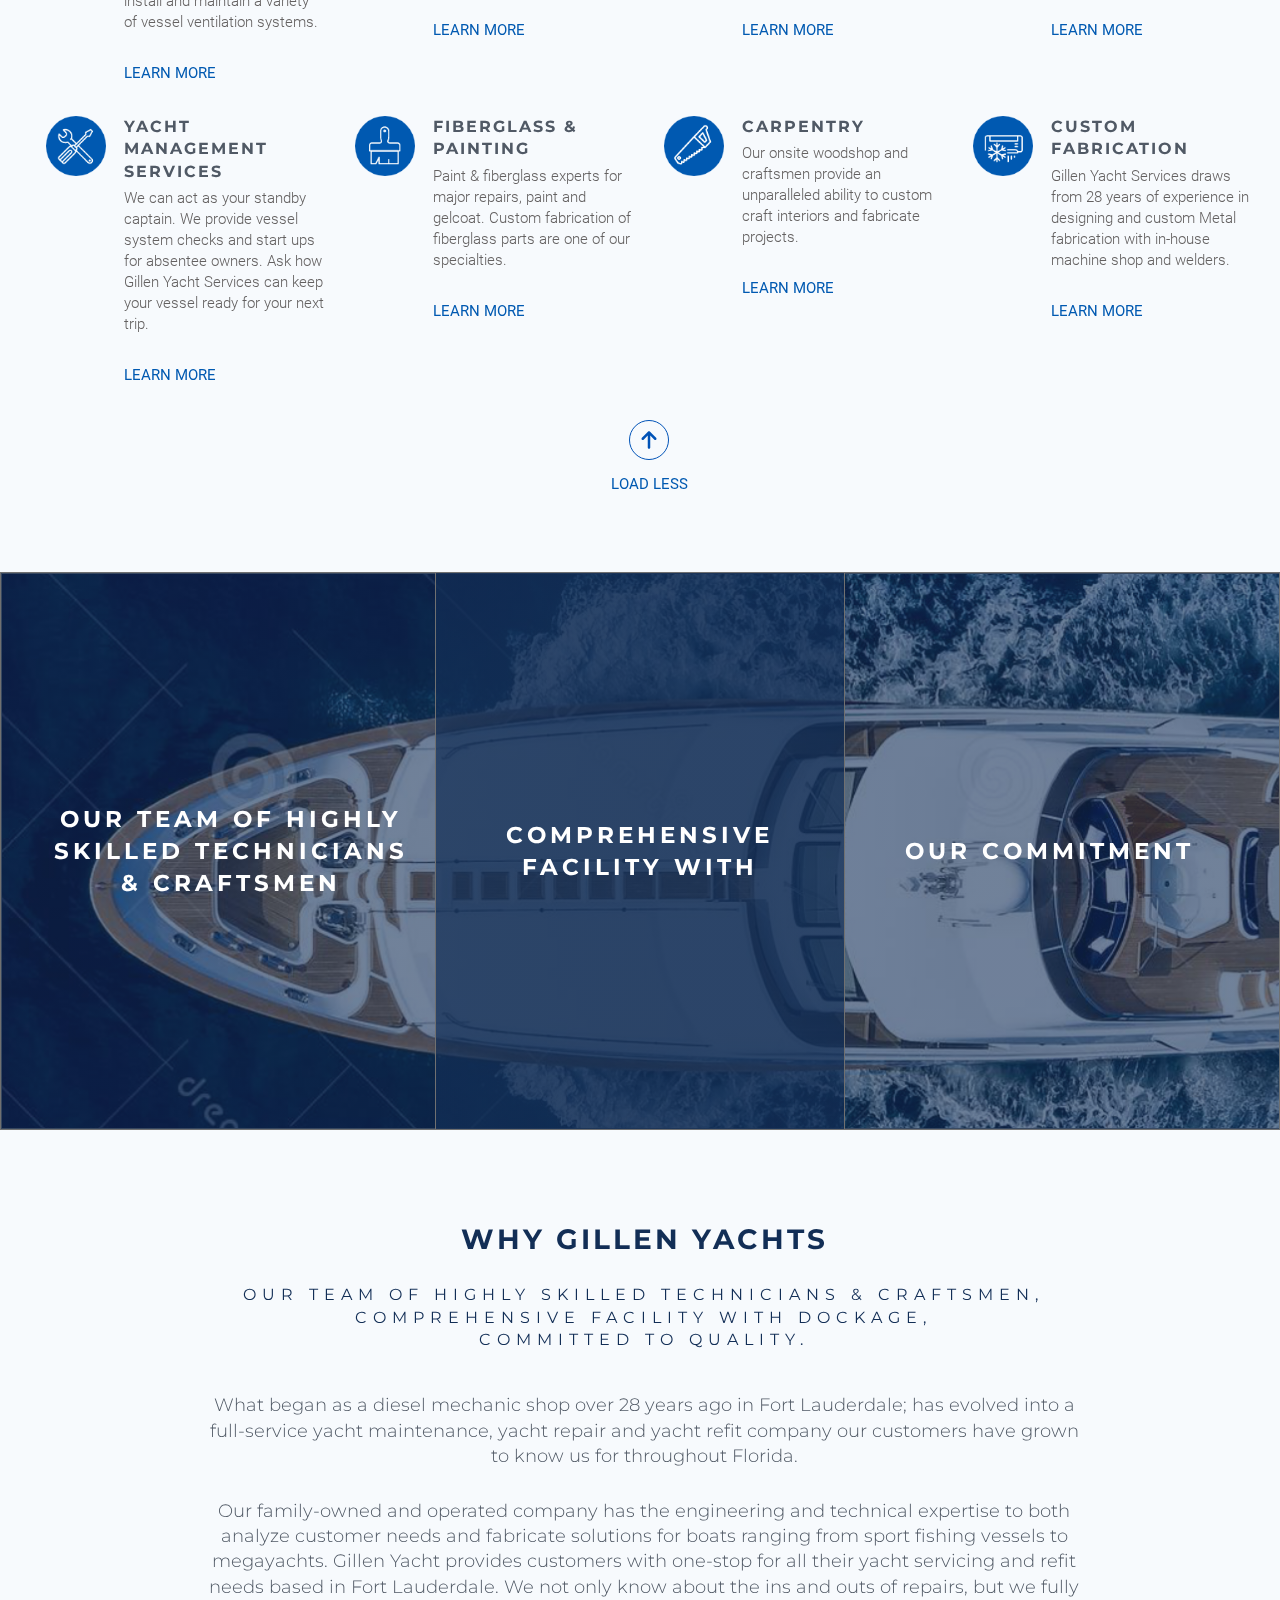
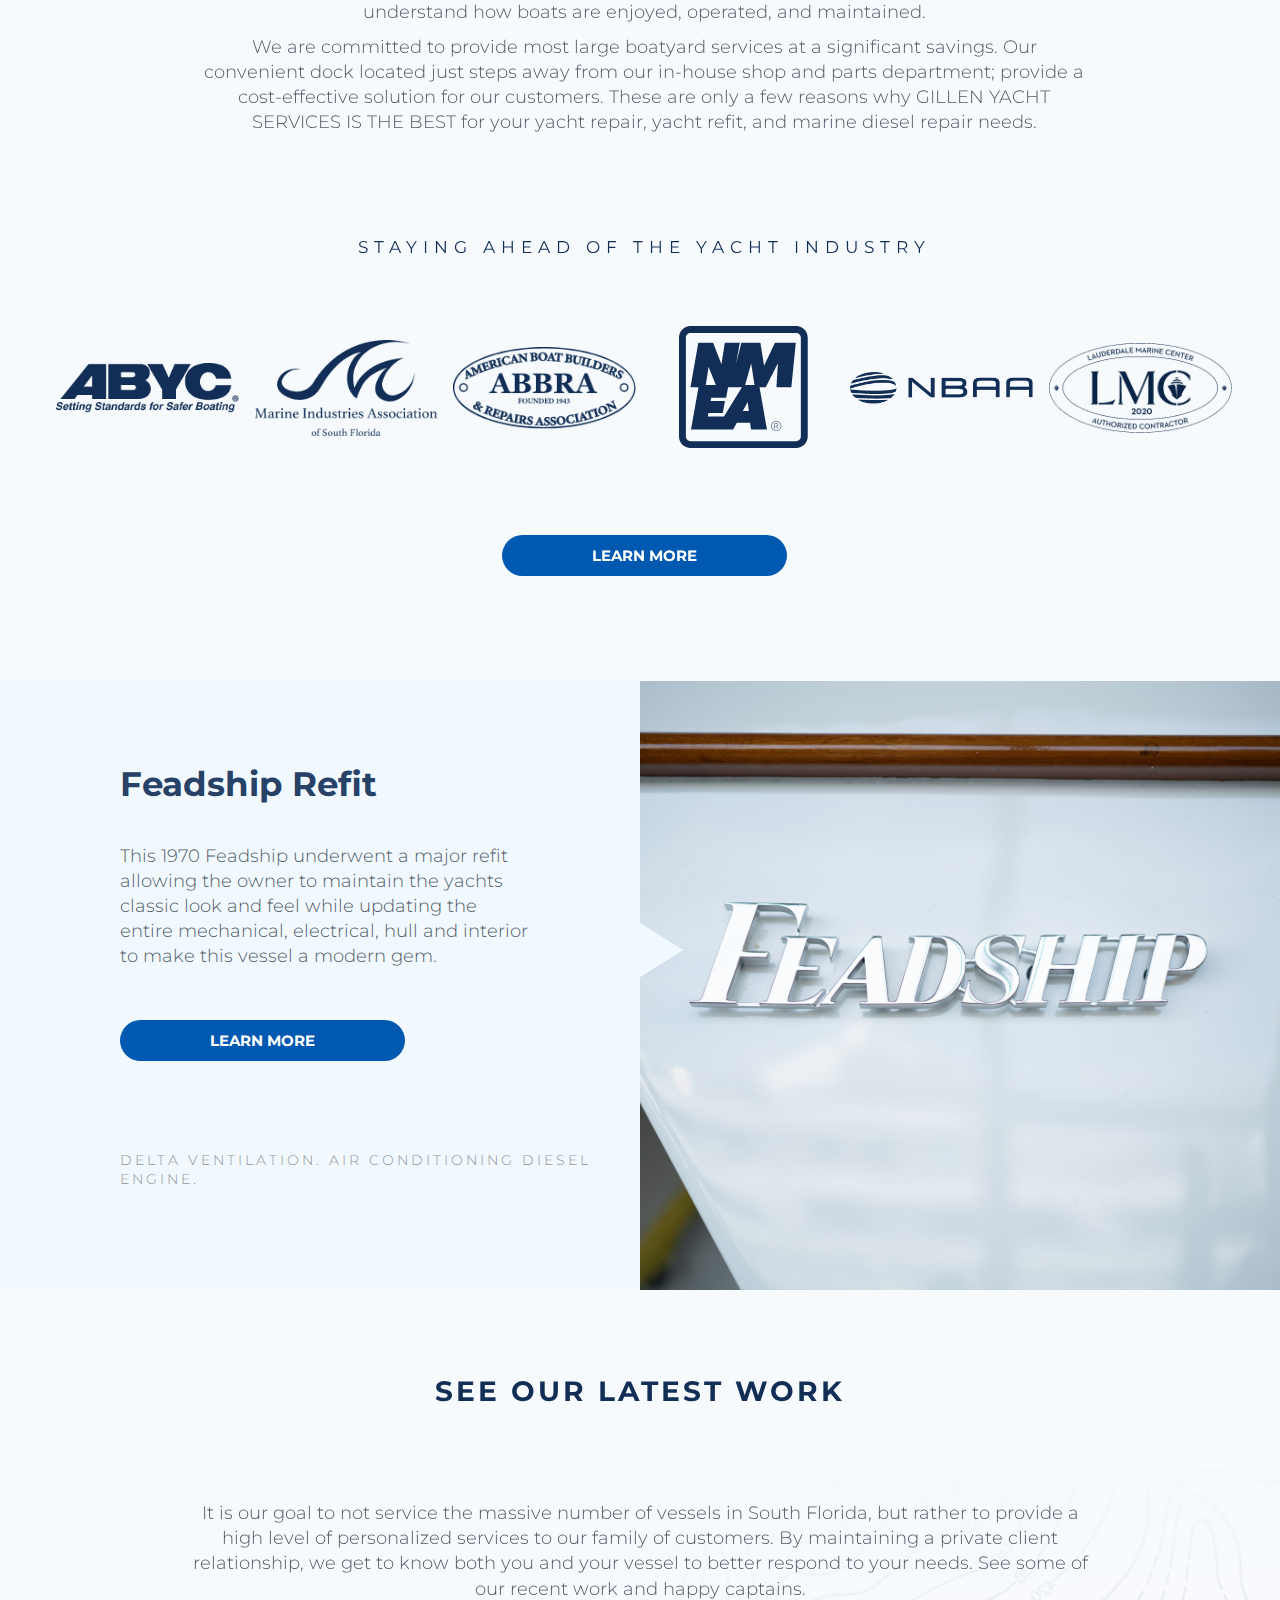
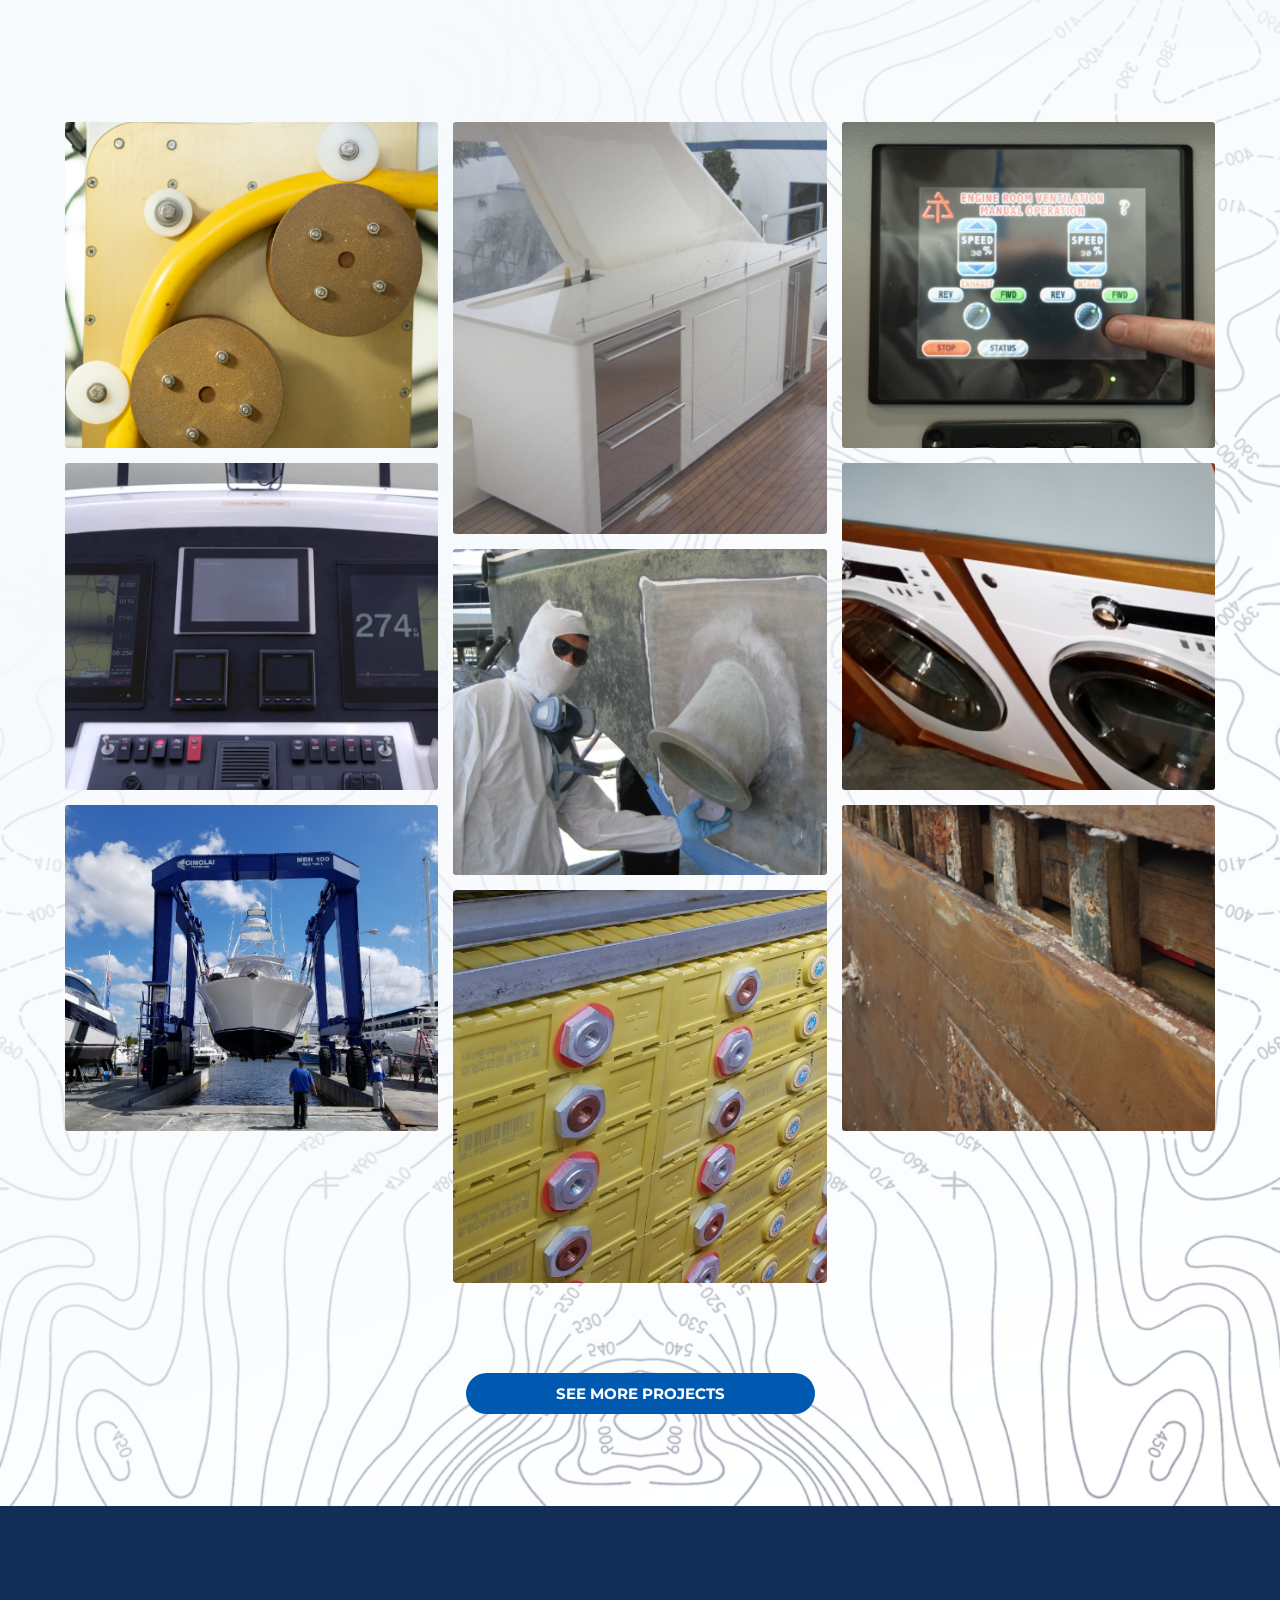
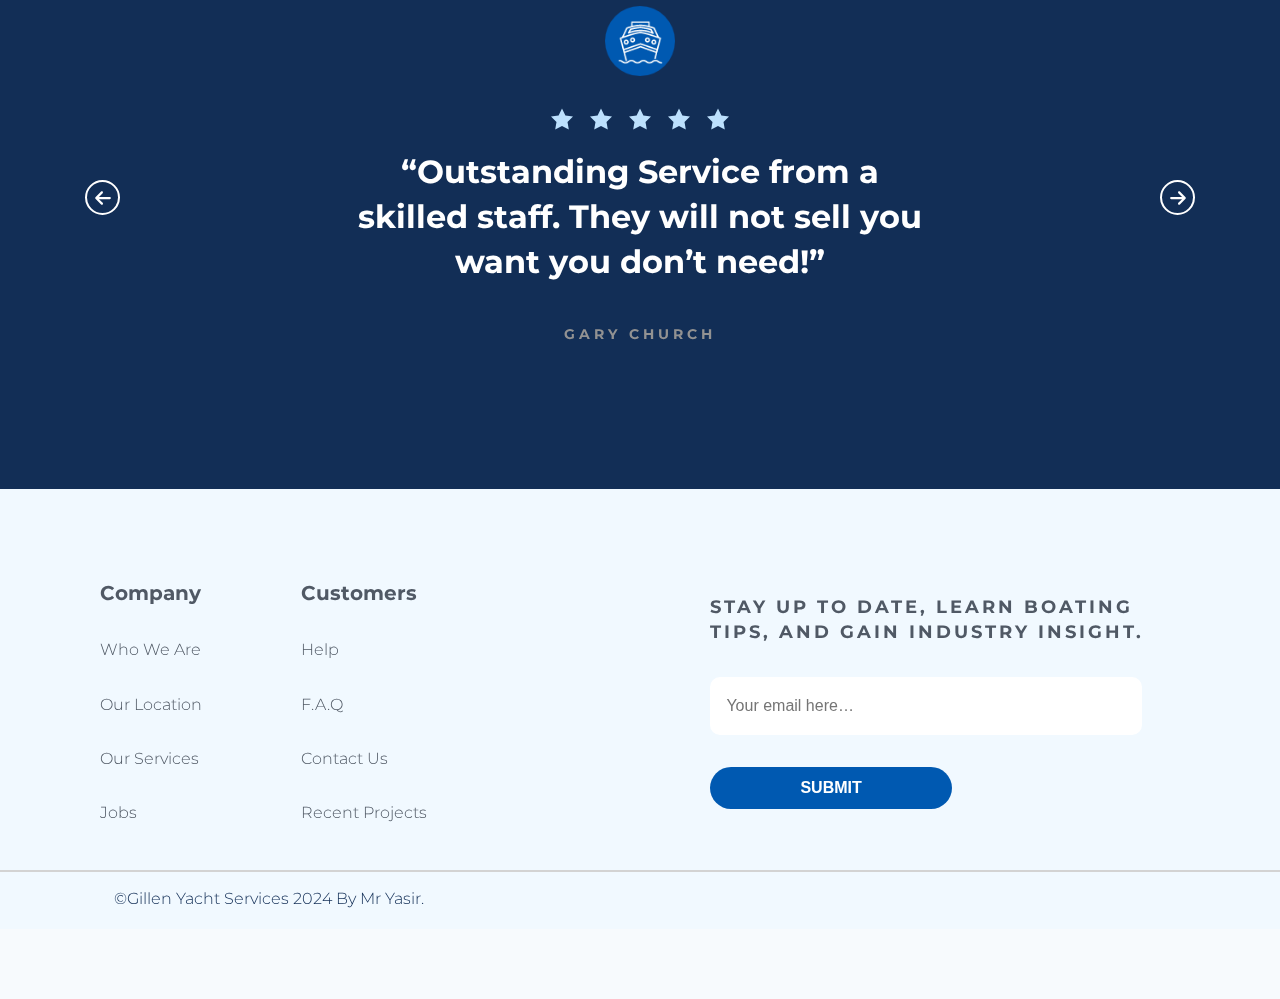
==== commit 75a16740: "updated website with latest changes" ====
--- a/index.html
+++ b/index.html
@@ -4,7 +4,10 @@
     <meta charset="UTF-8" />
     <meta name="viewport" content="width=device-width, initial-scale=1.0" />
 
+    <link rel="icon" href="img/logo-top.png" />
+
     <link rel="stylesheet" href="css/style.css" />
+
     <script defer src="js/script.js"></script>
 
     <link rel="stylesheet" href="css/slick.css" />
@@ -41,7 +44,7 @@
 
           <label for="nav-toggle" class="header-menu">menu</label>
 
-          <div class="header-menu-box">
+          <div class="header-menu-box" id="header-menu-box">
             <p class="header-menu-box__text">
               We will get to you by land, sea, or air
             </p>
@@ -49,27 +52,35 @@
             <!-- <div class="header-menu-body"> -->
             <ul class="header-menu-box__list">
               <li class="header-menu-box__item">
-                <a href="#" class="header-menu-box__link">Home</a>
+                <a href="index.html" class="header-menu-box__link">Home</a>
               </li>
               <li class="header-menu-box__item">
-                <a href="#" class="header-menu-box__link">Where We Service</a>
+                <a href="service.html" class="header-menu-box__link"
+                  >Where We Service</a
+                >
               </li>
               <li class="header-menu-box__item">
-                <a href="#" class="header-menu-box__link">Services</a>
+                <a href="services.html" class="header-menu-box__link"
+                  >Services</a
+                >
               </li>
               <li class="header-menu-box__item">
-                <a href="#" class="header-menu-box__link">Recent Projects</a>
+                <a href="Project.html" class="header-menu-box__link"
+                  >Recent Projects</a
+                >
               </li>
               <li class="header-menu-box__item">
-                <a href="#" class="header-menu-box__link"
+                <a href="carreer.html" class="header-menu-box__link"
                   >Careers & Apprenticeships</a
                 >
               </li>
               <li class="header-menu-box__item">
-                <a href="#" class="header-menu-box__link">FAQ’s</a>
+                <a href="faqs.html" class="header-menu-box__link">FAQ’s</a>
               </li>
               <li class="header-menu-box__item">
-                <a href="#" class="header-menu-box__link">Contact Us</a>
+                <a href="contact.html" class="header-menu-box__link"
+                  >Contact Us</a
+                >
               </li>
             </ul>
             <!-- </div> -->
@@ -81,6 +92,16 @@
     <main>
       <section class="banner">
         <div class="container">
+          <div class="banner-slider">
+            <img src="img/banner-img.png" alt="banner img 1" />
+
+            <img src="img/banner-img-2.png" alt="banner img 2" />
+
+            <img src="img/banner-img-3.png" alt="banner img 3" />
+
+            <img src="img/banner-img-4.png" alt="banner img 4" />
+          </div>
+
           <p class="banner-subtitle">we do more than diesel repair.</p>
 
           <h1 class="banner-heading">
@@ -384,7 +405,7 @@
 
       <section class="feature">
         <div class="container">
-          <h2 class="section-heading mb-medium">why gillen yachts</h2>
+          <h2 class="section-heading">why gillen yachts</h2>
 
           <p class="feature-subtitle">
             OUR TEAM OF HIGHLY SKILLED TECHNICIANS & CRAFTSMEN, <br />
@@ -496,11 +517,7 @@
           </div>
 
           <div class="project-img">
-            <img
-              src="img/p-back-img2.png"
-              alt="project img"
-              class="project-right__img"
-            />
+            <img src="img/p-back-img2.png" alt="project img" />
           </div>
         </div>
       </section>
@@ -1128,6 +1145,16 @@
 
     <script>
       $(document).ready(function () {
+        $(".banner-slider").slick({
+          slidesToShow: 1,
+          slidesToScroll: 1,
+          autoplay: true,
+          atoplaySpeed: 8000,
+          arrows: false,
+          fade: true,
+          Infinite: true,
+        });
+
         $(".slider").slick({
           autoplay: false,
           arrow: false,
--- a/css/style.css
+++ b/css/style.css
@@ -97,6 +97,20 @@
   margin-bottom: 80px;
 }
 
+.mb-large2 {
+  margin-bottom: 75px;
+}
+@media only screen and (max-width: 75em) {
+  .mb-large2 {
+    margin-bottom: 60px;
+  }
+}
+@media only screen and (max-width: 48em) {
+  .mb-large2 {
+    margin-bottom: 40px;
+  }
+}
+
 .mb-big {
   margin-bottom: 65px;
 }
@@ -108,6 +122,15 @@
 @media only screen and (max-width: 48em) {
   .mb-big {
     margin-bottom: 30px;
+  }
+}
+
+.mb-big2 {
+  margin-bottom: 62px;
+}
+@media only screen and (max-width: 75em) {
+  .mb-big2 {
+    margin-bottom: 40px;
   }
 }
 
@@ -365,6 +388,11 @@
   -webkit-transition: all 0.2s;
   transition: all 0.2s;
 }
+@media only screen and (max-width: 48em) {
+  .header-menu-box {
+    width: 100%;
+  }
+}
 .header-menu-box__text {
   font-size: 14px;
   font-weight: 700;
@@ -421,6 +449,12 @@
   border-top-left-radius: 100px;
   border-bottom-left-radius: 100px;
   opacity: 0;
+}
+@media only screen and (max-width: 48em) {
+  .header-menu-box__item::after {
+    width: 100%;
+    border-radius: 0;
+  }
 }
 .header-menu-box__item:hover::after {
   opacity: 1;
@@ -476,14 +510,32 @@
           align-items: center;
   text-align: center;
   padding: 64px 25px 76px 25px;
-  background-image: url(../img/banner-img.png);
-  background-size: cover;
-  background-repeat: no-repeat;
-  background-position: left;
+  position: relative;
+}
+.banner .container .banner-slider {
+  z-index: -1;
+  position: absolute;
+  top: 0;
+  left: 0;
+  width: 100%;
+  height: 100%;
+}
+.banner .container .banner-slider .slick-list {
+  height: 100% !important;
+}
+.banner .container .banner-slider .slick-track {
+  height: 100% !important;
+}
+.banner .container .banner-slider img {
+  width: 100%;
+  height: 100%;
+  -o-object-fit: cover;
+     object-fit: cover;
+  -o-object-position: left;
+     object-position: left;
 }
 @media only screen and (max-width: 48em) {
   .banner .container {
-    background-position: left;
     padding: 40px 25px 60px 25px;
   }
 }
@@ -668,7 +720,7 @@
   text-transform: uppercase;
   text-align: center;
   letter-spacing: 5px;
-  margin-bottom: 40px;
+  margin-bottom: 25px;
 }
 @media only screen and (max-width: 105em) {
   .services .container .section-heading {
@@ -878,6 +930,7 @@
 }
 
 .commitment .container {
+  min-height: 558px;
   padding: 0 25px;
   display: -webkit-box;
   display: -ms-flexbox;
@@ -928,6 +981,7 @@
 @media only screen and (max-width: 48em) {
   .commitment .container .commitment-box {
     width: 100%;
+    padding: 100px 25px;
   }
 }
 .commitment .container .commitment-box__text {
@@ -938,7 +992,6 @@
   letter-spacing: 6px;
   text-align: center;
   width: 360px;
-  padding: 172px 0 238px 0;
 }
 @media only screen and (max-width: 105em) {
   .commitment .container .commitment-box__text {
@@ -948,16 +1001,9 @@
 }
 @media only screen and (max-width: 75em) {
   .commitment .container .commitment-box__text {
-    padding: 150px 0 220px 0;
     font-size: 18px;
   }
 }
-@media only screen and (max-width: 48em) {
-  .commitment .container .commitment-box__text {
-    padding: 80px 25px 120px 25px;
-  }
-}
-
 .commitment-imgs {
   position: absolute;
   top: 0;
@@ -1191,6 +1237,16 @@
           transform: rotate(90deg);
   z-index: 5;
 }
+@media only screen and (max-width: 75em) {
+  .project .container .project-content::after {
+    right: -14%;
+  }
+}
+@media only screen and (max-width: 48em) {
+  .project .container .project-content::after {
+    display: none;
+  }
+}
 .project .container .project-content__title {
   font-size: 38px;
   font-weight: 700;
@@ -1302,6 +1358,11 @@
 @media only screen and (max-width: 62em) {
   .gallery .container {
     max-width: 768px;
+  }
+}
+@media only screen and (max-width: 30em) {
+  .gallery .container {
+    padding: 0 10px;
   }
 }
 .gallery .container .section-heading {
@@ -1520,6 +1581,16 @@
 @media only screen and (max-width: 48em) {
   .gallery .container .gallery-grid {
     margin-bottom: 50px;
+    gap: 10px;
+    -ms-grid-rows: 7vw 10px 7vw 10px 7vw 10px 7vw 10px 7vw 10px 7vw 10px 7vw 10px 7vw 10px 7vw 10px 7vw 10px 7vw 10px 7vw 10px 7vw;
+    grid-template-rows: repeat(13, 7vw);
+  }
+}
+@media only screen and (max-width: 30em) {
+  .gallery .container .gallery-grid {
+    -ms-grid-rows: 8vw 5px 8vw 5px 8vw 5px 8vw 5px 8vw 5px 8vw 5px 8vw 5px 8vw 5px 8vw 5px 8vw 5px 8vw 5px 8vw 5px 8vw;
+    grid-template-rows: repeat(13, 8vw);
+    gap: 5px;
   }
 }
 .gallery .container .gallery-grid .gallery-item {
@@ -1636,6 +1707,26 @@
   transition: all 0.3s;
   border-radius: 3px;
 }
+@media only screen and (max-width: 75em) {
+  .gallery .container .gallery-grid .gallery-item__text {
+    font-size: 22px;
+  }
+}
+@media only screen and (max-width: 62em) {
+  .gallery .container .gallery-grid .gallery-item__text {
+    font-size: 18px;
+  }
+}
+@media only screen and (max-width: 48em) {
+  .gallery .container .gallery-grid .gallery-item__text {
+    font-size: 14px;
+  }
+}
+@media only screen and (max-width: 30em) {
+  .gallery .container .gallery-grid .gallery-item__text {
+    color: transparent;
+  }
+}
 .gallery .container .gallery-grid .gallery-item__arrow {
   position: absolute;
   top: 10px;
@@ -1647,6 +1738,28 @@
   opacity: 0;
   -webkit-transition: opacity 0.3s;
   transition: opacity 0.3s;
+}
+@media only screen and (max-width: 75em) {
+  .gallery .container .gallery-grid .gallery-item__arrow {
+    width: 32px;
+    height: 32px;
+  }
+}
+@media only screen and (max-width: 48em) {
+  .gallery .container .gallery-grid .gallery-item__arrow {
+    width: 26px;
+    height: 26px;
+  }
+}
+@media only screen and (max-width: 30em) {
+  .gallery .container .gallery-grid .gallery-item__arrow {
+    width: 40px;
+    height: 40px;
+    top: 50%;
+    left: 50%;
+    -webkit-transform: translate(-50%, -50%);
+            transform: translate(-50%, -50%);
+  }
 }
 .gallery .container .gallery-grid .gallery-item:hover {
   border-radius: 3px;
@@ -1751,11 +1864,18 @@
 @media only screen and (max-width: 105em) {
   .gallery .container .gallery-grid .model-box__right-title {
     font-size: 30px;
+    margin-bottom: 32px;
   }
 }
 @media only screen and (max-width: 75em) {
   .gallery .container .gallery-grid .model-box__right-title {
     font-size: 27px;
+    margin-bottom: 26px;
+  }
+}
+@media only screen and (max-width: 48em) {
+  .gallery .container .gallery-grid .model-box__right-title {
+    margin-bottom: 22px;
   }
 }
 .gallery .container .gallery-grid .model-box__right-heading {
@@ -1769,12 +1889,19 @@
   .gallery .container .gallery-grid .model-box__right-heading {
     font-size: 22px;
     letter-spacing: 6px;
+    margin-bottom: 20px;
   }
 }
 @media only screen and (max-width: 75em) {
   .gallery .container .gallery-grid .model-box__right-heading {
     font-size: 20px;
     letter-spacing: 4px;
+    margin-bottom: 18px;
+  }
+}
+@media only screen and (max-width: 48em) {
+  .gallery .container .gallery-grid .model-box__right-heading {
+    margin-bottom: 14px;
   }
 }
 .gallery .container .gallery-grid .model-box__right-text {
@@ -1799,6 +1926,18 @@
   top: 25px;
   right: 25px;
   cursor: pointer;
+}
+@media only screen and (max-width: 75em) {
+  .gallery .container .gallery-grid .model-box__right .close-arrow {
+    width: 34px;
+    height: 34px;
+  }
+}
+@media only screen and (max-width: 48em) {
+  .gallery .container .gallery-grid .model-box__right .close-arrow {
+    width: 30px;
+    height: 30px;
+  }
 }
 
 .testimonial .container {
@@ -2237,4 +2376,1959 @@
   .copyright {
     padding: 16px 0 19px 25px;
   }
+}
+
+.service .container .service-top-img {
+  margin-bottom: 84px;
+  position: relative;
+  height: 290px;
+}
+@media only screen and (max-width: 75em) {
+  .service .container .service-top-img {
+    margin-bottom: 70px;
+    height: 250px;
+  }
+}
+@media only screen and (max-width: 48em) {
+  .service .container .service-top-img {
+    margin-bottom: 50px;
+    height: 200px;
+  }
+}
+.service .container .service-top-img::before {
+  content: "";
+  position: absolute;
+  top: 0;
+  left: 0;
+  width: 100%;
+  height: 100%;
+  background-color: rgba(97, 121, 243, 0.376);
+}
+.service .container .service-top-img img {
+  width: 100%;
+  height: 100%;
+  -o-object-fit: cover;
+     object-fit: cover;
+}
+.service .container .section-heading {
+  font-size: 32px;
+  font-weight: 700;
+  color: #122e56;
+  text-transform: uppercase;
+  letter-spacing: 5px;
+  margin-bottom: 40px;
+  text-align: center;
+  padding: 0 25px;
+}
+@media only screen and (max-width: 105em) {
+  .service .container .section-heading {
+    font-size: 28px;
+    letter-spacing: 3px;
+  }
+}
+@media only screen and (max-width: 75em) {
+  .service .container .section-heading {
+    font-size: 25px;
+  }
+}
+@media only screen and (max-width: 48em) {
+  .service .container .section-heading {
+    margin-bottom: 30px;
+  }
+}
+.service .container .service-description {
+  width: 63%;
+  font-size: 18px;
+  font-weight: 300;
+  text-align: center;
+  margin: 0 auto;
+  margin-bottom: 40px;
+  padding: 0 25px;
+}
+@media only screen and (max-width: 105em) {
+  .service .container .service-description {
+    font-size: 17px;
+    width: 70%;
+  }
+}
+@media only screen and (max-width: 75em) {
+  .service .container .service-description {
+    width: 80%;
+  }
+}
+@media only screen and (max-width: 48em) {
+  .service .container .service-description {
+    width: 90%;
+    font-size: 16px;
+  }
+}
+@media only screen and (max-width: 30em) {
+  .service .container .service-description {
+    width: 100%;
+  }
+}
+.service .container .service-description :nth-child(1) {
+  display: inline-block;
+  margin-bottom: 30px;
+}
+@media only screen and (max-width: 48em) {
+  .service .container .service-description :nth-child(1) {
+    margin-bottom: 20px;
+  }
+}
+.service .container .service-grid {
+  display: -ms-grid;
+  display: grid;
+  -ms-grid-columns: 1fr 1fr;
+  grid-template-columns: 1fr 1fr;
+}
+@media only screen and (max-width: 48em) {
+  .service .container .service-grid {
+    -ms-grid-columns: 1fr;
+    grid-template-columns: 1fr;
+  }
+}
+.service .container .service-grid .service-content {
+  padding: 48px 77px 78px 165px;
+  background-color: #f1f9ff;
+  position: relative;
+}
+@media only screen and (max-width: 105em) {
+  .service .container .service-grid .service-content {
+    padding: 48px 77px 78px 130px;
+  }
+}
+@media only screen and (max-width: 75em) {
+  .service .container .service-grid .service-content {
+    padding: 42px 65px 60px 80px;
+  }
+}
+@media only screen and (max-width: 64em) {
+  .service .container .service-grid .service-content {
+    padding: 40px 50px 50px 25px;
+  }
+}
+@media only screen and (max-width: 48em) {
+  .service .container .service-grid .service-content {
+    padding: 40px 25px 50px 25px;
+  }
+}
+.service .container .service-grid .service-content::after {
+  content: "";
+  width: 100px;
+  height: 100px;
+  position: absolute;
+  top: 45%;
+  right: -10%;
+  background-color: #f1f9ff;
+  border: none;
+  clip-path: polygon(50% 21%, 0% 100%, 100% 100%);
+  -webkit-transform: rotate(90deg);
+          transform: rotate(90deg);
+  z-index: 5;
+}
+@media only screen and (max-width: 75em) {
+  .service .container .service-grid .service-content::after {
+    right: -15%;
+  }
+}
+@media only screen and (max-width: 48em) {
+  .service .container .service-grid .service-content::after {
+    display: none;
+  }
+}
+.service .container .service-grid .service-content__title {
+  font-size: 38px;
+  font-weight: 700;
+  color: #274167;
+  margin-bottom: 43px;
+}
+@media only screen and (max-width: 105em) {
+  .service .container .service-grid .service-content__title {
+    font-size: 32px;
+  }
+}
+@media only screen and (max-width: 75em) {
+  .service .container .service-grid .service-content__title {
+    font-size: 28px;
+    margin-bottom: 32px;
+  }
+}
+@media only screen and (max-width: 64em) {
+  .service .container .service-grid .service-content__title {
+    margin-bottom: 25px;
+  }
+}
+.service .container .service-grid .service-content__description {
+  font-size: 18px;
+  font-weight: 300;
+  margin-bottom: 100px;
+}
+@media only screen and (max-width: 105em) {
+  .service .container .service-grid .service-content__description {
+    font-size: 17px;
+  }
+}
+@media only screen and (max-width: 75em) {
+  .service .container .service-grid .service-content__description {
+    margin-bottom: 70px;
+  }
+}
+@media only screen and (max-width: 64em) {
+  .service .container .service-grid .service-content__description {
+    margin-bottom: 50px;
+  }
+}
+@media only screen and (max-width: 48em) {
+  .service .container .service-grid .service-content__description {
+    font-size: 16px;
+  }
+}
+.service .container .service-grid .service-content .description-2 {
+  margin-bottom: 85px;
+}
+.service .container .service-grid .service-content__second {
+  background-color: #f1f9ff;
+  padding: 54px 100px 75px 47px;
+  text-align: right;
+  position: relative;
+}
+@media only screen and (max-width: 105em) {
+  .service .container .service-grid .service-content__second {
+    padding: 54px 80px 75px 47px;
+  }
+}
+@media only screen and (max-width: 64em) {
+  .service .container .service-grid .service-content__second {
+    padding: 45px 25px 60px 40px;
+  }
+}
+@media only screen and (max-width: 48em) {
+  .service .container .service-grid .service-content__second {
+    -ms-grid-row: 3;
+    -ms-grid-row-span: 1;
+    grid-row: 3/4;
+    padding: 45px 25px 60px 25px;
+  }
+}
+.service .container .service-grid .service-content__second::before {
+  content: "";
+  width: 100px;
+  height: 100px;
+  position: absolute;
+  top: 45%;
+  left: -6%;
+  background-color: #f1f9ff;
+  border: none;
+  clip-path: polygon(50% 21%, 0% 100%, 100% 100%);
+  -webkit-transform: rotate(148deg);
+          transform: rotate(148deg);
+  z-index: 5;
+}
+@media only screen and (max-width: 75em) {
+  .service .container .service-grid .service-content__second::before {
+    left: -8%;
+  }
+}
+@media only screen and (max-width: 48em) {
+  .service .container .service-grid .service-content__second::before {
+    display: none;
+  }
+}
+.service .container .service-grid .service-content__flex {
+  display: -webkit-box;
+  display: -ms-flexbox;
+  display: flex;
+  -webkit-box-align: center;
+      -ms-flex-align: center;
+          align-items: center;
+  width: 105%;
+}
+@media only screen and (max-width: 64em) {
+  .service .container .service-grid .service-content__flex {
+    width: 100%;
+  }
+}
+@media only screen and (max-width: 30em) {
+  .service .container .service-grid .service-content__flex {
+    -webkit-box-orient: vertical;
+    -webkit-box-direction: reverse;
+        -ms-flex-direction: column-reverse;
+            flex-direction: column-reverse;
+  }
+}
+.service .container .service-grid .service-content__logo {
+  width: 165px;
+  height: 66px;
+  margin-right: 54px;
+}
+@media only screen and (max-width: 105em) {
+  .service .container .service-grid .service-content__logo {
+    width: 150px;
+    height: 55px;
+    margin-right: 40px;
+  }
+}
+@media only screen and (max-width: 30em) {
+  .service .container .service-grid .service-content__logo {
+    margin: 0;
+  }
+}
+.service .container .service-grid .service-content__detail {
+  font-size: 14px;
+  font-weight: 700;
+  color: #929292;
+  text-transform: uppercase;
+  letter-spacing: 5px;
+}
+@media only screen and (max-width: 105em) {
+  .service .container .service-grid .service-content__detail {
+    letter-spacing: 3px;
+  }
+}
+@media only screen and (max-width: 75em) {
+  .service .container .service-grid .service-content__detail {
+    font-size: 13px;
+  }
+}
+@media only screen and (max-width: 30em) {
+  .service .container .service-grid .service-content__detail {
+    margin-bottom: 30px;
+    font-size: 12px;
+  }
+}
+@media only screen and (max-width: 48em) {
+  .service .container .service-grid .service-img {
+    margin: 0 25px;
+  }
+}
+.service .container .service-grid .service-img:nth-of-type(3) {
+  position: relative;
+}
+@media only screen and (max-width: 48em) {
+  .service .container .service-grid .service-img:nth-of-type(3) {
+    -ms-grid-row: 4;
+    -ms-grid-row-span: 1;
+    grid-row: 4/5;
+  }
+}
+.service .container .service-grid .service-img:nth-of-type(3)::before {
+  content: "";
+  position: absolute;
+  top: 0;
+  left: 0;
+  width: 100%;
+  height: 100%;
+  background-color: rgba(167, 181, 254, 0.325);
+}
+.service .container .service-grid .service-img img {
+  width: 100%;
+  height: 100%;
+  -o-object-fit: cover;
+     object-fit: cover;
+}
+
+.location .container {
+  display: -ms-grid;
+  display: grid;
+  -ms-grid-columns: (1fr)[2];
+  grid-template-columns: repeat(2, 1fr);
+  padding: 78px 0 0 25px;
+  -webkit-box-align: top;
+      -ms-flex-align: top;
+          align-items: top;
+}
+@media only screen and (max-width: 48em) {
+  .location .container {
+    -ms-grid-columns: 1fr;
+    grid-template-columns: 1fr;
+    padding: 78px 25px 0 25px;
+  }
+}
+.location .container .location-left .location-content {
+  padding-right: 25px;
+}
+@media only screen and (max-width: 48em) {
+  .location .container .location-left .location-content {
+    padding: 0;
+  }
+}
+.location .container .location-right .location-content {
+  padding: 0 25px;
+}
+@media only screen and (max-width: 48em) {
+  .location .container .location-right .location-content {
+    padding: 0;
+  }
+}
+.location .container .location-content {
+  margin: 0 auto 30px auto;
+  text-align: center;
+}
+.location .container .location-content__heading {
+  font-size: 32px;
+  font-weight: 700;
+  color: #122e56;
+  text-transform: uppercase;
+  margin-bottom: 19px;
+}
+@media only screen and (max-width: 105em) {
+  .location .container .location-content__heading {
+    font-size: 28px;
+  }
+}
+@media only screen and (max-width: 75em) {
+  .location .container .location-content__heading {
+    font-size: 25px;
+    margin-bottom: 17px;
+  }
+}
+.location .container .location-content__address {
+  font-size: 20px;
+  font-weight: 700;
+  text-transform: uppercase;
+  letter-spacing: 6px;
+  margin-bottom: 24px;
+}
+@media only screen and (max-width: 105em) {
+  .location .container .location-content__address {
+    font-size: 18px;
+    letter-spacing: 4px;
+  }
+}
+@media only screen and (max-width: 75em) {
+  .location .container .location-content__address {
+    font-size: 16px;
+    letter-spacing: 3px;
+    margin-bottom: 20px;
+  }
+}
+@media only screen and (max-width: 48em) {
+  .location .container .location-content__address {
+    font-size: 15px;
+  }
+}
+.location .container .location-content__description {
+  font-family: roboto;
+  font-size: 20px;
+  font-weight: 400;
+  color: #707070;
+}
+@media only screen and (max-width: 105em) {
+  .location .container .location-content__description {
+    font-size: 18px;
+  }
+}
+@media only screen and (max-width: 75em) {
+  .location .container .location-content__description {
+    font-size: 16px;
+  }
+}
+@media only screen and (max-width: 48em) {
+  .location .container .location-content__description {
+    font-size: 15px;
+  }
+}
+.location .container .location-img {
+  display: -webkit-box;
+  display: -ms-flexbox;
+  display: flex;
+}
+@media only screen and (max-width: 48em) {
+  .location .container .location-img {
+    -webkit-box-orient: vertical;
+    -webkit-box-direction: normal;
+        -ms-flex-direction: column;
+            flex-direction: column;
+  }
+}
+@media only screen and (max-width: 48em) {
+  .location .container .location-img1 {
+    display: none;
+    width: 0;
+  }
+}
+.location .container .location-img__1 {
+  display: none;
+}
+@media only screen and (max-width: 48em) {
+  .location .container .location-img__1 {
+    display: block;
+    margin-bottom: 50px;
+  }
+  .location .container .location-img__1 img {
+    width: 100%;
+    height: 100%;
+    -o-object-fit: cover;
+       object-fit: cover;
+  }
+}
+.location .container .location-img img {
+  width: 100%;
+  height: 100%;
+  -o-object-fit: cover;
+     object-fit: cover;
+}
+
+.contact .container .contact-top-img {
+  position: relative;
+  height: 290px;
+}
+@media only screen and (max-width: 75em) {
+  .contact .container .contact-top-img {
+    height: 240px;
+  }
+}
+@media only screen and (max-width: 48em) {
+  .contact .container .contact-top-img {
+    height: 200px;
+  }
+}
+.contact .container .contact-top-img::before {
+  content: "";
+  position: absolute;
+  top: 0;
+  left: 0;
+  width: 100%;
+  height: 100%;
+  background-color: rgba(255, 255, 255, 0.046);
+}
+.contact .container .contact-top-img img {
+  width: 100%;
+  height: 100%;
+  -o-object-fit: cover;
+     object-fit: cover;
+}
+.contact .container .contact-info {
+  display: -ms-grid;
+  display: grid;
+  -ms-grid-columns: (1fr)[4];
+  grid-template-columns: repeat(4, 1fr);
+  -webkit-box-align: center;
+      -ms-flex-align: center;
+          align-items: center;
+  height: 240px;
+}
+@media only screen and (max-width: 105em) {
+  .contact .container .contact-info {
+    height: 220px;
+  }
+}
+@media only screen and (max-width: 75em) {
+  .contact .container .contact-info {
+    height: 180px;
+  }
+}
+@media only screen and (max-width: 48em) {
+  .contact .container .contact-info {
+    -ms-grid-columns: (1fr)[2];
+    grid-template-columns: repeat(2, 1fr);
+    height: 100%;
+  }
+}
+@media only screen and (max-width: 30em) {
+  .contact .container .contact-info {
+    -ms-grid-columns: 1fr;
+    grid-template-columns: 1fr;
+    height: 100%;
+  }
+}
+.contact .container .contact-info__box {
+  background-color: #122e56;
+  text-align: center;
+  display: -webkit-box;
+  display: -ms-flexbox;
+  display: flex;
+  -webkit-box-align: center;
+      -ms-flex-align: center;
+          align-items: center;
+  -webkit-box-pack: center;
+      -ms-flex-pack: center;
+          justify-content: center;
+  height: 100%;
+  padding: 0 25px;
+}
+@media only screen and (max-width: 48em) {
+  .contact .container .contact-info__box {
+    padding: 28px 25px 28px 25px;
+  }
+}
+.contact .container .contact-info__box-link:link, .contact .container .contact-info__box-link:visited {
+  display: inline-block;
+  font-size: 20px;
+  font-weight: 700;
+  text-decoration: none;
+}
+@media only screen and (max-width: 105em) {
+  .contact .container .contact-info__box-link:link, .contact .container .contact-info__box-link:visited {
+    font-size: 18px;
+  }
+}
+@media only screen and (max-width: 75em) {
+  .contact .container .contact-info__box-link:link, .contact .container .contact-info__box-link:visited {
+    font-size: 16px;
+  }
+}
+@media only screen and (max-width: 48em) {
+  .contact .container .contact-info__box-link:link, .contact .container .contact-info__box-link:visited {
+    font-size: 14px;
+  }
+}
+.contact .container .contact-info__box-icon {
+  height: 52px;
+  width: 52px;
+  fill: #fff;
+  margin-bottom: 28px;
+}
+@media only screen and (max-width: 105em) {
+  .contact .container .contact-info__box-icon {
+    width: 42px;
+    height: 42px;
+    margin-bottom: 24px;
+  }
+}
+@media only screen and (max-width: 75em) {
+  .contact .container .contact-info__box-icon {
+    width: 34px;
+    height: 34px;
+    margin-bottom: 20px;
+  }
+}
+@media only screen and (max-width: 48em) {
+  .contact .container .contact-info__box-icon {
+    width: 28px;
+    height: 28px;
+    margin-bottom: 16px;
+  }
+}
+.contact .container .contact-info__box-text {
+  color: #f7fafd;
+}
+.contact .container .contact-info__box-text span {
+  display: block;
+}
+.contact .container .contact-info .box-1,
+.contact .container .contact-info .box-2,
+.contact .container .contact-info .box-3 {
+  background-color: #274167;
+  border-right: 1px solid #707070;
+}
+@media only screen and (max-width: 48em) {
+  .contact .container .contact-info .box-1,
+  .contact .container .contact-info .box-2 {
+    border-bottom: 1px solid #707070;
+  }
+}
+
+.form .container {
+  padding: 75px 25px 12px 25px;
+  max-width: 1110px;
+  margin: 0 auto;
+}
+@media only screen and (max-width: 1110px) {
+  .form .container {
+    max-width: 1024px;
+  }
+}
+@media only screen and (max-width: 64em) {
+  .form .container {
+    max-width: 992px;
+  }
+}
+@media only screen and (max-width: 48em) {
+  .form .container {
+    padding-top: 60px;
+  }
+}
+@media only screen and (max-width: 62em) {
+  .form .container {
+    max-width: 768px;
+  }
+}
+.form .container .section-heading {
+  font-size: 32px;
+  font-weight: 700;
+  color: #122e56;
+  text-transform: uppercase;
+  text-align: center;
+  letter-spacing: 5px;
+  margin-bottom: 40px;
+}
+@media only screen and (max-width: 105em) {
+  .form .container .section-heading {
+    font-size: 28px;
+    letter-spacing: 3px;
+  }
+}
+@media only screen and (max-width: 75em) {
+  .form .container .section-heading {
+    font-size: 25px;
+    margin-bottom: 30px;
+  }
+}
+@media only screen and (max-width: 48em) {
+  .form .container .section-heading {
+    margin-bottom: 20px;
+  }
+}
+.form .container .form-description {
+  font-size: 18px;
+  font-weight: 300;
+  text-align: center;
+  margin: 0 auto 50px auto;
+  width: 90%;
+}
+@media only screen and (max-width: 75em) {
+  .form .container .form-description {
+    font-size: 16px;
+    margin-bottom: 40px;
+  }
+}
+@media only screen and (max-width: 30em) {
+  .form .container .form-description {
+    width: 100%;
+  }
+}
+.form .container .form-description :nth-child(1) {
+  display: inline-block;
+  margin-bottom: 30px;
+}
+@media only screen and (max-width: 75em) {
+  .form .container .form-description :nth-child(1) {
+    margin-bottom: 25px;
+  }
+}
+@media only screen and (max-width: 48em) {
+  .form .container .form-description :nth-child(1) {
+    margin-bottom: 20px;
+  }
+}
+.form .container .form-group {
+  display: -webkit-box;
+  display: -ms-flexbox;
+  display: flex;
+  -webkit-column-gap: 30px;
+     -moz-column-gap: 30px;
+          column-gap: 30px;
+  row-gap: 17px;
+  -ms-flex-wrap: wrap;
+      flex-wrap: wrap;
+}
+@media only screen and (max-width: 48em) {
+  .form .container .form-group {
+    -webkit-column-gap: 0;
+       -moz-column-gap: 0;
+            column-gap: 0;
+  }
+}
+.form .container .form-group div {
+  width: calc(50% - 15px);
+}
+@media only screen and (max-width: 48em) {
+  .form .container .form-group div {
+    width: 80%;
+    margin: 0 auto;
+  }
+}
+@media only screen and (max-width: 30em) {
+  .form .container .form-group div {
+    width: 100%;
+    margin: 0;
+  }
+}
+.form .container .form-group :nth-child(7) {
+  width: 100%;
+}
+@media only screen and (max-width: 48em) {
+  .form .container .form-group :nth-child(7) {
+    width: 80%;
+  }
+}
+@media only screen and (max-width: 30em) {
+  .form .container .form-group :nth-child(7) {
+    width: 100%;
+  }
+}
+.form .container .form-group textarea {
+  padding: 0;
+  width: 100%;
+  min-height: 230px;
+  -o-object-fit: cover;
+     object-fit: cover;
+  padding: 22px 0 24px 19px;
+  margin-bottom: 78px;
+}
+@media only screen and (max-width: 105em) {
+  .form .container .form-group textarea {
+    min-height: 200px;
+    margin-bottom: 70px;
+  }
+}
+@media only screen and (max-width: 75em) {
+  .form .container .form-group textarea {
+    min-height: 170px;
+    margin-bottom: 60px;
+  }
+}
+@media only screen and (max-width: 48em) {
+  .form .container .form-group textarea {
+    min-height: 140px;
+    margin-bottom: 50px;
+  }
+}
+@media only screen and (max-width: 30em) {
+  .form .container .form-group textarea {
+    margin-bottom: 30px;
+  }
+}
+.form .container .form-group__label {
+  font-size: 20px;
+  font-weight: 700;
+  letter-spacing: 6px;
+  text-transform: uppercase;
+  display: block;
+  margin-bottom: 15px;
+}
+@media only screen and (max-width: 105em) {
+  .form .container .form-group__label {
+    font-size: 17px;
+    letter-spacing: 5px;
+  }
+}
+@media only screen and (max-width: 75em) {
+  .form .container .form-group__label {
+    font-size: 15px;
+    letter-spacing: 3px;
+  }
+}
+@media only screen and (max-width: 48em) {
+  .form .container .form-group__label {
+    font-size: 14px;
+  }
+}
+.form .container .form-group__input {
+  font-size: 18px;
+  font-weight: 300;
+  color: inherit;
+  background-color: #f1f9ff;
+  padding: 22px 0 24px 19px;
+  border: none;
+  border-radius: 4px;
+  width: 100%;
+  outline: none;
+}
+@media only screen and (max-width: 105em) {
+  .form .container .form-group__input {
+    font-size: 16px;
+    padding: 20px 0 20px 17px;
+  }
+}
+@media only screen and (max-width: 75em) {
+  .form .container .form-group__input {
+    font-size: 14px;
+  }
+}
+@media only screen and (max-width: 30em) {
+  .form .container .form-group__input {
+    font-size: 13px;
+  }
+}
+.form .container .form-group__button {
+  font-size: 18px;
+  font-weight: 700;
+  text-transform: uppercase;
+  text-decoration: none;
+  padding: 12px 126px;
+  background-color: #0059b1;
+  color: #fff;
+  border: none;
+  border-radius: 100px;
+  -ms-flex-item-align: center;
+      -ms-grid-row-align: center;
+      align-self: center;
+  margin: 0 auto;
+}
+@media only screen and (max-width: 105em) {
+  .form .container .form-group__button {
+    font-size: 15px;
+    padding: 10px 90px;
+  }
+}
+@media only screen and (max-width: 75em) {
+  .form .container .form-group__button {
+    font-size: 14px;
+    padding: 10px 70px;
+  }
+}
+
+.our-services-img {
+  position: relative;
+  height: 290px;
+}
+@media only screen and (max-width: 75em) {
+  .our-services-img {
+    height: 240px;
+  }
+}
+@media only screen and (max-width: 48em) {
+  .our-services-img {
+    height: 200px;
+  }
+}
+.our-services-img::before {
+  content: "";
+  position: absolute;
+  top: 0;
+  left: 0;
+  width: 100%;
+  height: 100%;
+  background-color: rgba(255, 255, 255, 0.046);
+}
+.our-services-img img {
+  width: 100%;
+  height: 100%;
+  -o-object-fit: cover;
+     object-fit: cover;
+}
+
+.promo .container {
+  min-height: 630px;
+  padding: 0 25px;
+  text-align: center;
+  display: -webkit-box;
+  display: -ms-flexbox;
+  display: flex;
+  -webkit-box-orient: vertical;
+  -webkit-box-direction: normal;
+      -ms-flex-direction: column;
+          flex-direction: column;
+  -webkit-box-align: center;
+      -ms-flex-align: center;
+          align-items: center;
+  -webkit-box-pack: center;
+      -ms-flex-pack: center;
+          justify-content: center;
+  background-image: url(../img/our-services-img/our-services-promo-img.png);
+  background-size: cover;
+  background-repeat: no-repeat;
+  background-position: right;
+}
+@media only screen and (max-width: 75em) {
+  .promo .container {
+    min-height: 580px;
+  }
+}
+@media only screen and (max-width: 64em) {
+  .promo .container {
+    min-height: 520px;
+  }
+}
+@media only screen and (max-width: 48em) {
+  .promo .container {
+    min-height: 470px;
+  }
+}
+.promo .container .promo-subtitle {
+  font-size: 20px;
+  font-weight: 700;
+  color: #fff;
+  text-transform: uppercase;
+  letter-spacing: 6px;
+  margin-bottom: 35px;
+}
+@media only screen and (max-width: 75em) {
+  .promo .container .promo-subtitle {
+    font-size: 18px;
+    margin-bottom: 28px;
+  }
+}
+@media only screen and (max-width: 75em) {
+  .promo .container .promo-subtitle {
+    font-size: 16px;
+    margin-bottom: 28px;
+  }
+}
+@media only screen and (max-width: 48em) {
+  .promo .container .promo-subtitle {
+    margin-bottom: 22px;
+  }
+}
+.promo .container .promo-title {
+  font-size: 68px;
+  font-weight: 700;
+  color: #fff;
+  text-transform: uppercase;
+  margin-bottom: 65px;
+  max-width: 45%;
+}
+@media only screen and (max-width: 105em) {
+  .promo .container .promo-title {
+    max-width: 60%;
+  }
+}
+@media only screen and (max-width: 75em) {
+  .promo .container .promo-title {
+    font-size: 50px;
+    margin-bottom: 50px;
+  }
+}
+@media only screen and (max-width: 62em) {
+  .promo .container .promo-title {
+    font-size: 40px;
+  }
+}
+@media only screen and (max-width: 48em) {
+  .promo .container .promo-title {
+    font-size: 36px;
+    margin-bottom: 40px;
+    max-width: 70%;
+  }
+}
+@media only screen and (max-width: 30em) {
+  .promo .container .promo-title {
+    max-width: 80%;
+  }
+}
+
+.s_feature .container {
+  display: -webkit-box;
+  display: -ms-flexbox;
+  display: flex;
+  overflow-y: hidden;
+  position: relative;
+  -ms-flex-wrap: wrap;
+      flex-wrap: wrap;
+}
+.s_feature .container .s_feature-content {
+  background-color: #f1f9ff;
+  padding: 94px 43px 78px 168px;
+  z-index: 1;
+  margin: 0 auto;
+  width: 50%;
+  position: relative;
+}
+@media only screen and (max-width: 105em) {
+  .s_feature .container .s_feature-content {
+    padding: 80px 35px 70px 120px;
+  }
+}
+@media only screen and (max-width: 75em) {
+  .s_feature .container .s_feature-content {
+    padding: 60px 35px 70px 100px;
+  }
+}
+@media only screen and (max-width: 62em) {
+  .s_feature .container .s_feature-content {
+    padding: 60px 35px 70px 60px;
+  }
+}
+@media only screen and (max-width: 48em) {
+  .s_feature .container .s_feature-content {
+    width: 100%;
+    padding: 60px 25px;
+  }
+}
+.s_feature .container .s_feature-content::after {
+  content: "";
+  width: 100px;
+  height: 100px;
+  position: absolute;
+  top: 36%;
+  right: -10%;
+  background-color: #f1f9ff;
+  border: none;
+  clip-path: polygon(50% 21%, 0% 100%, 100% 100%);
+  -webkit-transform: rotate(90deg);
+          transform: rotate(90deg);
+  z-index: 5;
+}
+@media only screen and (max-width: 75em) {
+  .s_feature .container .s_feature-content::after {
+    right: -14%;
+  }
+}
+@media only screen and (max-width: 48em) {
+  .s_feature .container .s_feature-content::after {
+    display: none;
+  }
+}
+.s_feature .container .s_feature-content__title {
+  font-size: 38px;
+  font-weight: 700;
+  color: #274167;
+  margin-bottom: 51px;
+}
+@media only screen and (max-width: 105em) {
+  .s_feature .container .s_feature-content__title {
+    font-size: 34px;
+    margin-bottom: 35px;
+  }
+}
+@media only screen and (max-width: 75em) {
+  .s_feature .container .s_feature-content__title {
+    font-size: 30px;
+    margin-bottom: 28px;
+  }
+}
+.s_feature .container .s_feature-content__description {
+  font-size: 18px;
+  font-weight: 300;
+  margin-bottom: 50px;
+  width: 85%;
+  z-index: 8;
+  position: relative;
+}
+@media only screen and (max-width: 75em) {
+  .s_feature .container .s_feature-content__description {
+    width: 90%;
+  }
+}
+@media only screen and (max-width: 62em) {
+  .s_feature .container .s_feature-content__description {
+    margin-bottom: 30px;
+  }
+}
+@media only screen and (max-width: 48em) {
+  .s_feature .container .s_feature-content__description {
+    width: 100%;
+  }
+}
+.s_feature .container .s_feature-content__info {
+  font-size: 14px;
+  font-weight: 300;
+  color: #929292;
+  text-transform: uppercase;
+  letter-spacing: 6px;
+}
+@media only screen and (max-width: 105em) {
+  .s_feature .container .s_feature-content__info {
+    letter-spacing: 3px;
+  }
+}
+.s_feature .container .s_feature-img {
+  width: 50%;
+}
+@media only screen and (max-width: 48em) {
+  .s_feature .container .s_feature-img {
+    width: 100%;
+  }
+}
+.s_feature .container .s_feature-img img {
+  width: 100%;
+  height: 100%;
+  -o-object-fit: cover;
+     object-fit: cover;
+}
+
+.r-project-img {
+  position: relative;
+  height: 290px;
+}
+@media only screen and (max-width: 75em) {
+  .r-project-img {
+    height: 240px;
+  }
+}
+@media only screen and (max-width: 48em) {
+  .r-project-img {
+    height: 200px;
+  }
+}
+.r-project-img::before {
+  content: "";
+  position: absolute;
+  top: 0;
+  left: 0;
+  width: 100%;
+  height: 100%;
+  background-color: rgba(255, 255, 255, 0.046);
+}
+.r-project-img img {
+  width: 100%;
+  height: 100%;
+  -o-object-fit: cover;
+     object-fit: cover;
+}
+
+.management .container {
+  padding: 60px 25px 80px 25px;
+  text-align: center;
+}
+@media only screen and (max-width: 75em) {
+  .management .container {
+    padding: 50px 25px 60px 25px;
+  }
+}
+.management .container .section-heading {
+  font-size: 32px;
+  font-weight: 700;
+  color: #122e56;
+  text-transform: uppercase;
+  letter-spacing: 6px;
+  margin-bottom: 27px;
+}
+@media only screen and (max-width: 105em) {
+  .management .container .section-heading {
+    font-size: 28px;
+    letter-spacing: 3px;
+  }
+}
+@media only screen and (max-width: 75em) {
+  .management .container .section-heading {
+    font-size: 25px;
+  }
+}
+.management .container .management-subtitle {
+  font-size: 18px;
+  color: #122e56;
+  text-transform: uppercase;
+  letter-spacing: 6px;
+  margin-bottom: 28px;
+}
+@media only screen and (max-width: 105em) {
+  .management .container .management-subtitle {
+    font-size: 17px;
+    letter-spacing: 4px;
+    margin-bottom: 24px;
+  }
+}
+@media only screen and (max-width: 75em) {
+  .management .container .management-subtitle {
+    margin-bottom: 18px;
+  }
+}
+.management .container .management-description {
+  font-size: 18px;
+  font-weight: 300;
+  margin-bottom: 90px;
+  margin-left: auto;
+  margin-right: auto;
+  width: 75%;
+}
+@media only screen and (max-width: 75em) {
+  .management .container .management-description {
+    margin-bottom: 60px;
+  }
+}
+@media only screen and (max-width: 48em) {
+  .management .container .management-description {
+    font-size: 16px;
+    margin-bottom: 50px;
+    width: 85%;
+  }
+}
+@media only screen and (max-width: 30em) {
+  .management .container .management-description {
+    width: 100%;
+  }
+}
+.management .container .management-group {
+  display: -webkit-box;
+  display: -ms-flexbox;
+  display: flex;
+  -webkit-box-align: baseline;
+      -ms-flex-align: baseline;
+          align-items: baseline;
+  -webkit-box-pack: justify;
+      -ms-flex-pack: justify;
+          justify-content: space-between;
+  margin-bottom: 40px;
+  gap: 30px;
+  -ms-flex-wrap: wrap;
+      flex-wrap: wrap;
+}
+@media only screen and (max-width: 105em) {
+  .management .container .management-group {
+    gap: 20px;
+  }
+}
+.management .container .management-group .management-item {
+  -webkit-box-flex: 1;
+      -ms-flex: 1 1 calc((100% - 150px) / 6);
+          flex: 1 1 calc((100% - 150px) / 6);
+}
+@media only screen and (max-width: 64em) {
+  .management .container .management-group .management-item {
+    -webkit-box-flex: 1;
+        -ms-flex: 1 1 calc((100% - 40px) / 3);
+            flex: 1 1 calc((100% - 40px) / 3);
+  }
+}
+@media only screen and (max-width: 48em) {
+  .management .container .management-group .management-item {
+    -webkit-box-flex: 1;
+        -ms-flex: 1 1 calc((100% - 20px) / 2);
+            flex: 1 1 calc((100% - 20px) / 2);
+  }
+}
+@media only screen and (max-width: 30em) {
+  .management .container .management-group .management-item {
+    -webkit-box-flex: 1;
+        -ms-flex: 1 1 100%;
+            flex: 1 1 100%;
+  }
+}
+.management .container .management-group .management-item__name {
+  font-size: 18px;
+  color: #122e56;
+  text-transform: uppercase;
+  letter-spacing: 5px;
+  margin-bottom: 10px;
+}
+@media only screen and (max-width: 105em) {
+  .management .container .management-group .management-item__name {
+    font-size: 16px;
+    letter-spacing: 4px;
+    margin-bottom: 7px;
+  }
+}
+@media only screen and (max-width: 75em) {
+  .management .container .management-group .management-item__name {
+    font-size: 14px;
+    letter-spacing: 3px;
+  }
+}
+.management .container .management-group .management-item__info {
+  font-size: 18px;
+  font-weight: 300;
+  font-family: roboto;
+}
+@media only screen and (max-width: 105em) {
+  .management .container .management-group .management-item__info {
+    font-size: 16px;
+  }
+}
+.management .container .management-group .management-item__info span {
+  display: block;
+}
+.management .container .management-group .management-item img {
+  width: 100%;
+  height: 100%;
+}
+@media only screen and (max-width: 64em) {
+  .management .container .management-group .management-item img {
+    width: 85%;
+    height: 85%;
+  }
+}
+@media only screen and (max-width: 48em) {
+  .management .container .management-group .management-item img {
+    width: 76%;
+    height: 76%;
+  }
+}
+@media only screen and (max-width: 30em) {
+  .management .container .management-group .management-item img {
+    width: 68%;
+    height: 68%;
+  }
+}
+
+.career-top-img {
+  position: relative;
+  height: 290px;
+}
+@media only screen and (max-width: 75em) {
+  .career-top-img {
+    height: 240px;
+  }
+}
+@media only screen and (max-width: 48em) {
+  .career-top-img {
+    height: 200px;
+  }
+}
+.career-top-img::before {
+  content: "";
+  position: absolute;
+  top: 0;
+  left: 0;
+  width: 100%;
+  height: 100%;
+  background-color: rgba(255, 255, 255, 0.046);
+}
+.career-top-img img {
+  width: 100%;
+  height: 100%;
+  -o-object-fit: cover;
+     object-fit: cover;
+}
+
+.career .container {
+  padding-top: 89px;
+}
+@media only screen and (max-width: 105em) {
+  .career .container {
+    padding-top: 80px;
+  }
+}
+@media only screen and (max-width: 75em) {
+  .career .container {
+    padding-top: 70px;
+  }
+}
+@media only screen and (max-width: 48em) {
+  .career .container {
+    padding-top: 60px;
+  }
+}
+.career .container .section-heading {
+  font-size: 32px;
+  font-weight: 700;
+  color: #122e56;
+  text-transform: uppercase;
+  letter-spacing: 5px;
+  padding: 0 25px;
+  margin-bottom: 38px;
+  text-align: center;
+}
+@media only screen and (max-width: 105em) {
+  .career .container .section-heading {
+    font-size: 28px;
+    letter-spacing: 3px;
+    margin-bottom: 34px;
+  }
+}
+@media only screen and (max-width: 75em) {
+  .career .container .section-heading {
+    font-size: 25px;
+    margin-bottom: 28px;
+  }
+}
+.career .container .career-description {
+  font-size: 18px;
+  font-weight: 300;
+  text-align: center;
+  line-height: 1.6;
+  padding: 0 25px;
+  margin: 0 auto 130px auto;
+  width: 55%;
+}
+@media only screen and (max-width: 105em) {
+  .career .container .career-description {
+    width: 70%;
+  }
+}
+@media only screen and (max-width: 75em) {
+  .career .container .career-description {
+    font-size: 16px;
+    width: 75%;
+    margin-bottom: 100px;
+  }
+}
+@media only screen and (max-width: 64em) {
+  .career .container .career-description {
+    width: 100%;
+    margin-bottom: 80px;
+  }
+}
+@media only screen and (max-width: 30em) {
+  .career .container .career-description {
+    width: 100%;
+    margin-bottom: 60px;
+  }
+}
+.career .container .career-description :nth-child(1) {
+  width: 60%;
+  margin: 0 auto;
+}
+@media only screen and (max-width: 48em) {
+  .career .container .career-description :nth-child(1) {
+    width: 80%;
+  }
+}
+@media only screen and (max-width: 30em) {
+  .career .container .career-description :nth-child(1) {
+    width: 100%;
+  }
+}
+.career .container .career-description span {
+  display: block;
+}
+.career .container .career-description__link:link, .career .container .career-description__link:visited {
+  display: inline-block;
+  font-weight: 700;
+  color: inherit;
+  text-decoration: none;
+}
+.career .container .career-wrapper {
+  display: -webkit-box;
+  display: -ms-flexbox;
+  display: flex;
+  overflow-y: hidden;
+  position: relative;
+  -ms-flex-wrap: wrap;
+      flex-wrap: wrap;
+}
+.career .container .career-wrapper .career-content {
+  background-color: #f1f9ff;
+  padding: 94px 43px 78px 168px;
+  z-index: 1;
+  margin: 0 auto;
+  width: 50%;
+  position: relative;
+}
+@media only screen and (max-width: 105em) {
+  .career .container .career-wrapper .career-content {
+    padding: 80px 35px 70px 120px;
+  }
+}
+@media only screen and (max-width: 75em) {
+  .career .container .career-wrapper .career-content {
+    padding: 60px 35px 70px 90px;
+  }
+}
+@media only screen and (max-width: 62em) {
+  .career .container .career-wrapper .career-content {
+    padding: 60px 35px 70px 60px;
+  }
+}
+@media only screen and (max-width: 48em) {
+  .career .container .career-wrapper .career-content {
+    width: 100%;
+    padding: 60px 25px;
+  }
+}
+.career .container .career-wrapper .career-content::after {
+  content: "";
+  width: 100px;
+  height: 100px;
+  position: absolute;
+  top: 36%;
+  right: -10%;
+  background-color: #f1f9ff;
+  border: none;
+  clip-path: polygon(50% 21%, 0% 100%, 100% 100%);
+  -webkit-transform: rotate(90deg);
+          transform: rotate(90deg);
+  z-index: 5;
+}
+@media only screen and (max-width: 75em) {
+  .career .container .career-wrapper .career-content::after {
+    right: -14%;
+  }
+}
+@media only screen and (max-width: 48em) {
+  .career .container .career-wrapper .career-content::after {
+    display: none;
+  }
+}
+.career .container .career-wrapper .career-content__title {
+  font-size: 52px;
+  font-weight: 700;
+  color: #274167;
+  margin-bottom: 51px;
+}
+@media only screen and (max-width: 105em) {
+  .career .container .career-wrapper .career-content__title {
+    font-size: 46px;
+    margin-bottom: 35px;
+  }
+}
+@media only screen and (max-width: 75em) {
+  .career .container .career-wrapper .career-content__title {
+    font-size: 38px;
+    margin-bottom: 28px;
+  }
+}
+@media only screen and (max-width: 62em) {
+  .career .container .career-wrapper .career-content__title {
+    font-size: 35px;
+    margin-bottom: 28px;
+  }
+}
+@media only screen and (max-width: 48em) {
+  .career .container .career-wrapper .career-content__title {
+    font-size: 32px;
+    margin-bottom: 24px;
+  }
+}
+.career .container .career-wrapper .career-content__description {
+  font-size: 18px;
+  font-weight: 300;
+  margin-bottom: 110px;
+  width: 90%;
+  z-index: 8;
+  position: relative;
+}
+@media only screen and (max-width: 75em) {
+  .career .container .career-wrapper .career-content__description {
+    margin-bottom: 80px;
+  }
+}
+@media only screen and (max-width: 62em) {
+  .career .container .career-wrapper .career-content__description {
+    margin-bottom: 60px;
+  }
+}
+@media only screen and (max-width: 48em) {
+  .career .container .career-wrapper .career-content__description {
+    width: 100%;
+    margin-bottom: 50px;
+  }
+}
+.career .container .career-wrapper .career-content__info {
+  font-size: 14px;
+  font-weight: 300;
+  color: #929292;
+  text-transform: uppercase;
+  letter-spacing: 6px;
+}
+@media only screen and (max-width: 105em) {
+  .career .container .career-wrapper .career-content__info {
+    letter-spacing: 3px;
+  }
+}
+.career .container .career-wrapper .career-img {
+  width: 50%;
+}
+@media only screen and (max-width: 48em) {
+  .career .container .career-wrapper .career-img {
+    width: 100%;
+  }
+}
+.career .container .career-wrapper .career-img img {
+  width: 100%;
+  height: 100%;
+  -o-object-fit: cover;
+     object-fit: cover;
+}
+
+.faqs-top-img {
+  position: relative;
+  height: 290px;
+}
+@media only screen and (max-width: 75em) {
+  .faqs-top-img {
+    height: 240px;
+  }
+}
+@media only screen and (max-width: 48em) {
+  .faqs-top-img {
+    height: 200px;
+  }
+}
+.faqs-top-img::before {
+  content: "";
+  position: absolute;
+  top: 0;
+  left: 0;
+  width: 100%;
+  height: 100%;
+  background-color: rgba(255, 255, 255, 0.046);
+}
+.faqs-top-img img {
+  width: 100%;
+  height: 100%;
+  -o-object-fit: cover;
+     object-fit: cover;
+}
+
+.faqs .container {
+  padding: 38px 90px 200px 90px;
+}
+@media only screen and (max-width: 105em) {
+  .faqs .container {
+    padding: 38px 80px 170px 80px;
+  }
+}
+@media only screen and (max-width: 75em) {
+  .faqs .container {
+    padding: 38px 60px 150px 60px;
+  }
+}
+@media only screen and (max-width: 64em) {
+  .faqs .container {
+    padding: 38px 40px 120px 40px;
+  }
+}
+@media only screen and (max-width: 48em) {
+  .faqs .container {
+    padding: 38px 25px 80px 25px;
+  }
+}
+.faqs .container .section-heading {
+  font-size: 52px;
+  font-weight: 700;
+  color: #122e56;
+  text-transform: uppercase;
+  letter-spacing: 5px;
+  margin-bottom: 38px;
+  text-align: center;
+}
+@media only screen and (max-width: 105em) {
+  .faqs .container .section-heading {
+    font-size: 45px;
+    letter-spacing: 3px;
+    margin-bottom: 34px;
+  }
+}
+@media only screen and (max-width: 75em) {
+  .faqs .container .section-heading {
+    font-size: 40px;
+    margin-bottom: 28px;
+  }
+}
+@media only screen and (max-width: 64em) {
+  .faqs .container .section-heading {
+    font-size: 35px;
+    margin-bottom: 24px;
+  }
+}
+@media only screen and (max-width: 48em) {
+  .faqs .container .section-heading {
+    font-size: 28px;
+  }
+}
+.faqs .container .faqs-description {
+  font-size: 18px;
+  font-weight: 300;
+  text-align: center;
+  line-height: 1.6;
+  margin: 0 auto 90px auto;
+  width: 64%;
+}
+@media only screen and (max-width: 105em) {
+  .faqs .container .faqs-description {
+    width: 80%;
+  }
+}
+@media only screen and (max-width: 75em) {
+  .faqs .container .faqs-description {
+    font-size: 16px;
+    margin-bottom: 80px;
+    width: 90%;
+  }
+}
+@media only screen and (max-width: 64em) {
+  .faqs .container .faqs-description {
+    width: 100%;
+    margin-bottom: 60px;
+  }
+}
+.faqs .container .faqs-item {
+  display: -ms-grid;
+  display: grid;
+  -ms-grid-columns: auto 19px 1fr;
+  grid-template-columns: auto 1fr;
+  -webkit-box-align: start;
+      -ms-flex-align: start;
+          align-items: start;
+  margin-bottom: 90px;
+  -webkit-column-gap: 19px;
+     -moz-column-gap: 19px;
+          column-gap: 19px;
+  row-gap: 40px;
+}
+@media only screen and (max-width: 105em) {
+  .faqs .container .faqs-item {
+    margin-bottom: 75px;
+  }
+}
+@media only screen and (max-width: 75em) {
+  .faqs .container .faqs-item {
+    margin-bottom: 66px;
+    row-gap: 34px;
+  }
+}
+@media only screen and (max-width: 64em) {
+  .faqs .container .faqs-item {
+    margin-bottom: 56px;
+    row-gap: 26px;
+  }
+}
+@media only screen and (max-width: 48em) {
+  .faqs .container .faqs-item {
+    margin-bottom: 46px;
+    row-gap: 22px;
+  }
+}
+.faqs .container .faqs-item:nth-of-type(11) {
+  margin-bottom: 150px;
+}
+@media only screen and (max-width: 105em) {
+  .faqs .container .faqs-item:nth-of-type(11) {
+    margin-bottom: 120px;
+  }
+}
+@media only screen and (max-width: 75em) {
+  .faqs .container .faqs-item:nth-of-type(11) {
+    margin-bottom: 100px;
+  }
+}
+@media only screen and (max-width: 62em) {
+  .faqs .container .faqs-item:nth-of-type(11) {
+    margin-bottom: 80px;
+  }
+}
+.faqs .container .faqs-item__button {
+  min-width: 56px;
+  min-height: 56px;
+  border: none;
+  border-radius: 50%;
+  background-color: #fff;
+  border: 1px solid #0053b7;
+}
+@media only screen and (max-width: 105em) {
+  .faqs .container .faqs-item__button {
+    min-width: 45px;
+    min-height: 45px;
+  }
+}
+@media only screen and (max-width: 75em) {
+  .faqs .container .faqs-item__button {
+    min-width: 40px;
+    min-height: 40px;
+  }
+}
+@media only screen and (max-width: 48em) {
+  .faqs .container .faqs-item__button {
+    min-width: 34px;
+    min-height: 34px;
+  }
+}
+.faqs .container .faqs-item__button-logo {
+  width: 16px;
+  height: 16px;
+  fill: #0053b7;
+  -webkit-transform: rotate(180deg);
+          transform: rotate(180deg);
+}
+@media only screen and (max-width: 75em) {
+  .faqs .container .faqs-item__button-logo {
+    width: 14px;
+    height: 14px;
+  }
+}
+@media only screen and (max-width: 48em) {
+  .faqs .container .faqs-item__button-logo {
+    min-width: 12px;
+    height: 12px;
+  }
+}
+.faqs .container .faqs-item__question {
+  font-size: 52px;
+  color: #0e2c58;
+  line-height: 1;
+}
+@media only screen and (max-width: 105em) {
+  .faqs .container .faqs-item__question {
+    font-size: 45px;
+  }
+}
+@media only screen and (max-width: 75em) {
+  .faqs .container .faqs-item__question {
+    font-size: 40px;
+  }
+}
+@media only screen and (max-width: 64em) {
+  .faqs .container .faqs-item__question {
+    font-size: 35px;
+  }
+}
+@media only screen and (max-width: 48em) {
+  .faqs .container .faqs-item__question {
+    font-size: 28px;
+  }
+}
+.faqs .container .faqs-item__box {
+  grid-column: 2/-1;
+  display: none;
+}
+.faqs .container .faqs-item__box-title {
+  font-size: 20px;
+  font-weight: 700;
+  text-transform: uppercase;
+  letter-spacing: 6px;
+  margin-bottom: 25px;
+}
+@media only screen and (max-width: 105em) {
+  .faqs .container .faqs-item__box-title {
+    font-size: 18px;
+    margin-bottom: 22px;
+  }
+}
+@media only screen and (max-width: 75em) {
+  .faqs .container .faqs-item__box-title {
+    font-size: 16px;
+    margin-bottom: 20px;
+  }
+}
+@media only screen and (max-width: 64em) {
+  .faqs .container .faqs-item__box-title {
+    margin-bottom: 18px;
+  }
+}
+@media only screen and (max-width: 48em) {
+  .faqs .container .faqs-item__box-title {
+    margin-bottom: 14px;
+  }
+}
+.faqs .container .faqs-item__box-text {
+  font-size: 18px;
+  font-weight: 300;
+}
+@media only screen and (max-width: 105em) {
+  .faqs .container .faqs-item__box-text {
+    font-size: 16px;
+  }
+}
+@media only screen and (max-width: 75em) {
+  .faqs .container .faqs-item__box-text {
+    font-size: 15px;
+  }
+}
+.faqs .container .faqs-heading {
+  font-size: 52px;
+  font-weight: 700;
+  color: #0e2c58;
+  margin-bottom: 28px;
+  text-align: center;
+}
+@media only screen and (max-width: 105em) {
+  .faqs .container .faqs-heading {
+    font-size: 45px;
+    margin-bottom: 25px;
+  }
+}
+@media only screen and (max-width: 75em) {
+  .faqs .container .faqs-heading {
+    font-size: 40px;
+    margin-bottom: 22px;
+  }
+}
+@media only screen and (max-width: 64em) {
+  .faqs .container .faqs-heading {
+    font-size: 35px;
+  }
+}
+@media only screen and (max-width: 48em) {
+  .faqs .container .faqs-heading {
+    font-size: 28px;
+  }
+}
+.faqs .container .faqs-subtext {
+  font-size: 18px;
+  font-weight: 300;
+  margin-bottom: 70px;
+  text-align: center;
+}
+@media only screen and (max-width: 105em) {
+  .faqs .container .faqs-subtext {
+    margin-bottom: 60px;
+  }
+}
+@media only screen and (max-width: 75em) {
+  .faqs .container .faqs-subtext {
+    font-size: 16px;
+    margin-bottom: 50px;
+  }
+}
+.faqs .container .faqs-button {
+  display: -webkit-box;
+  display: -ms-flexbox;
+  display: flex;
+  -webkit-box-pack: center;
+      -ms-flex-pack: center;
+          justify-content: center;
 }